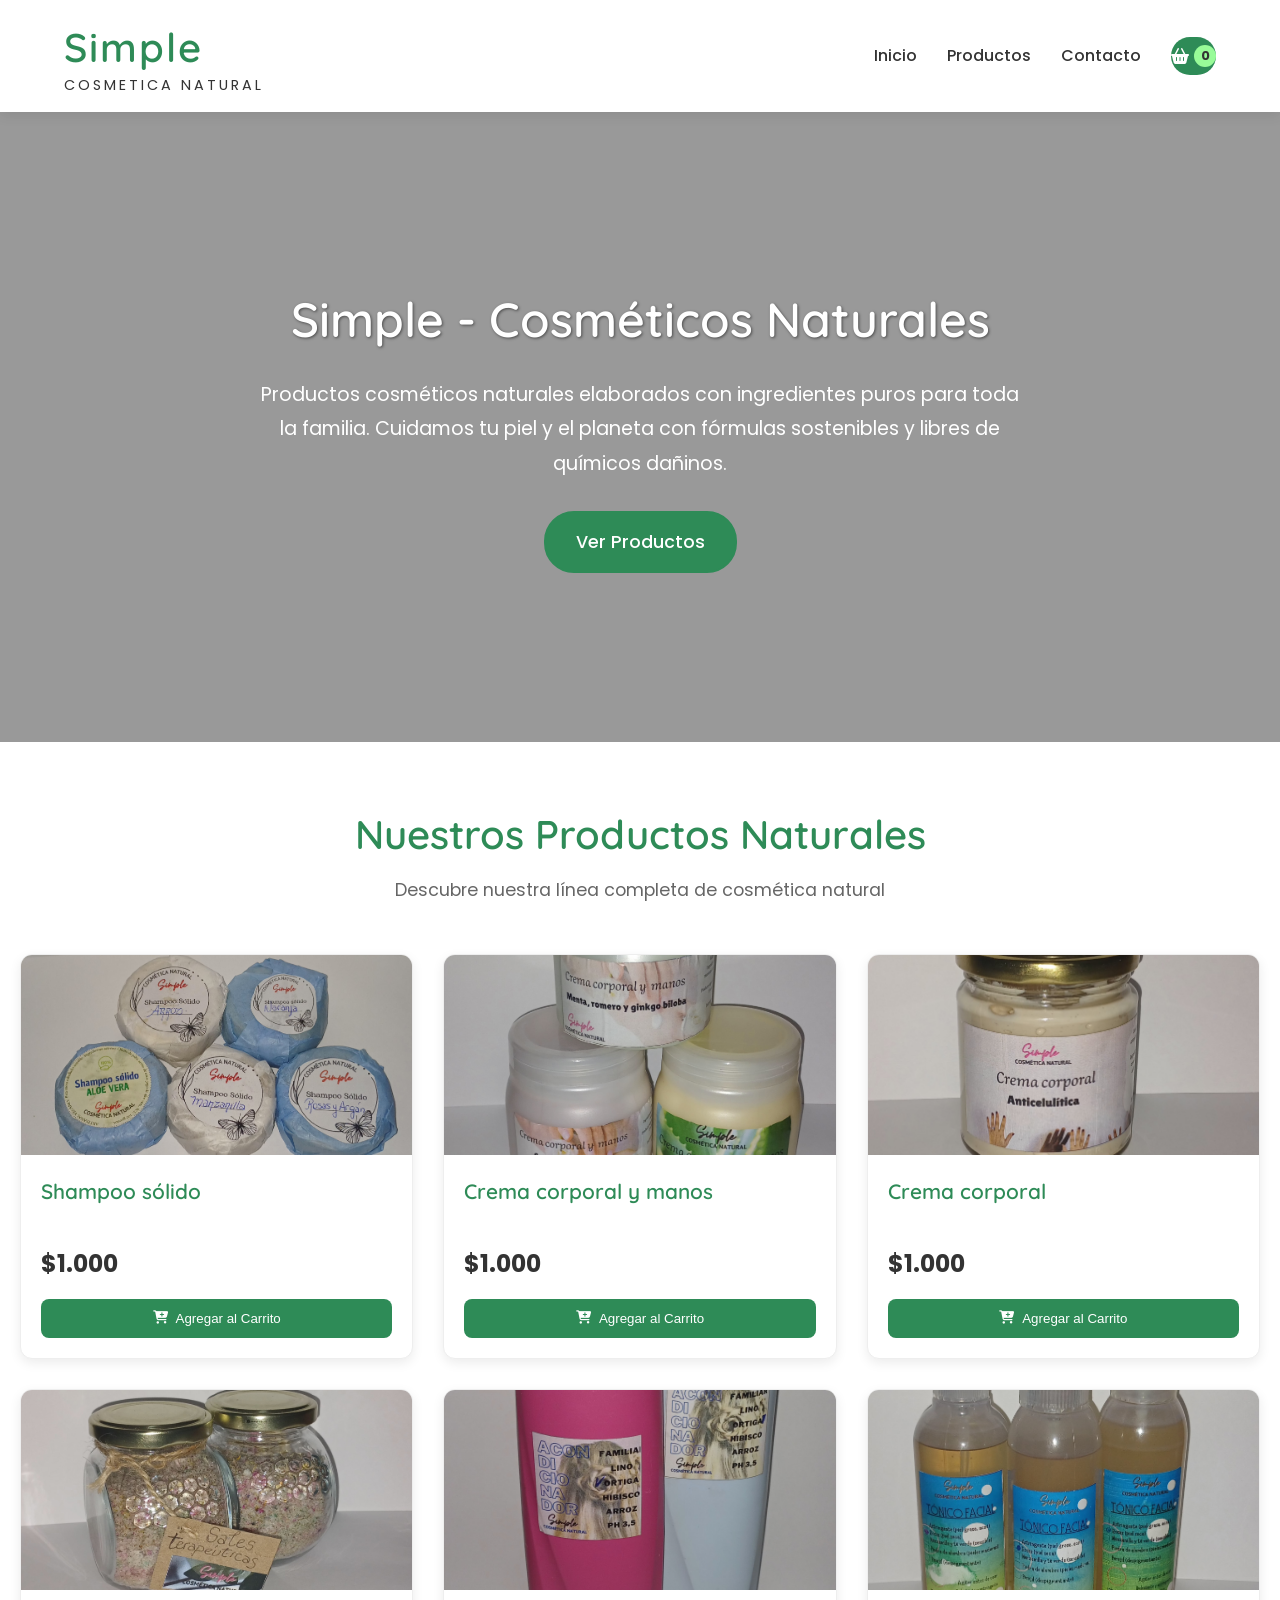
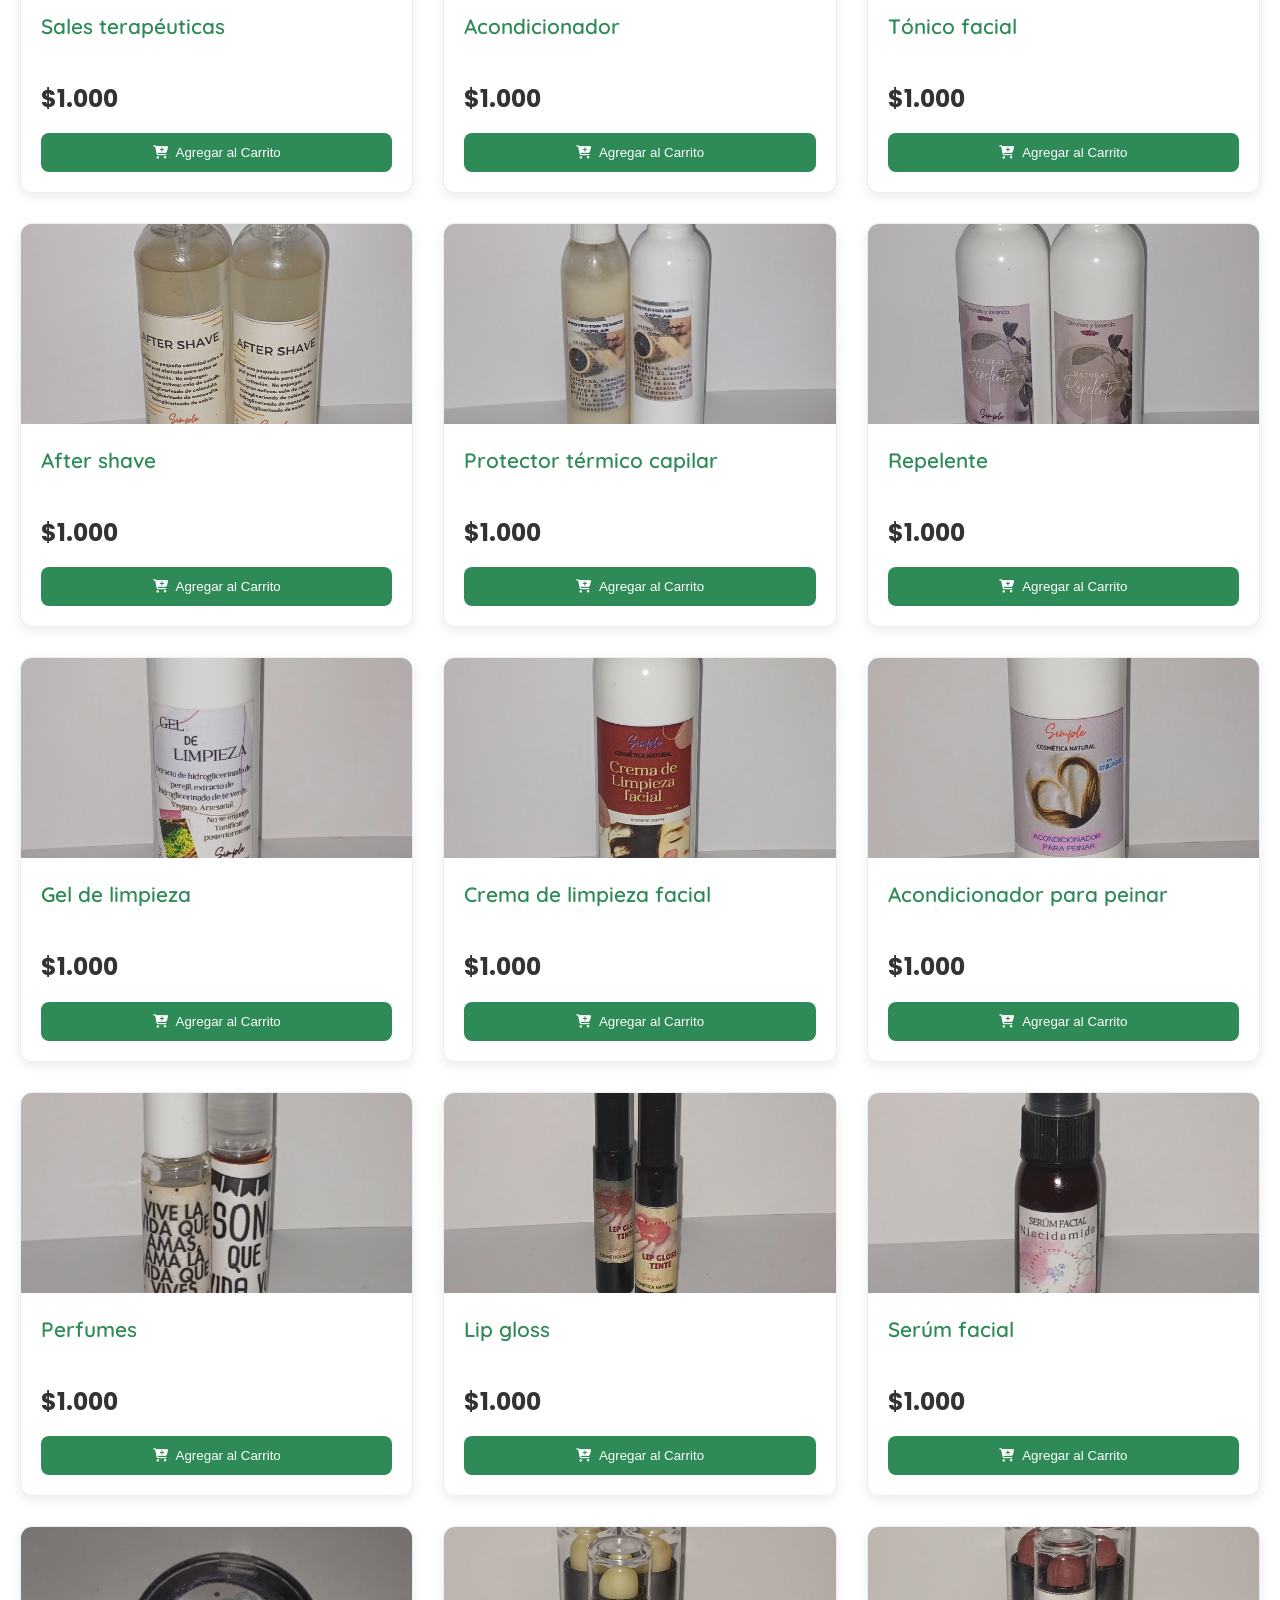
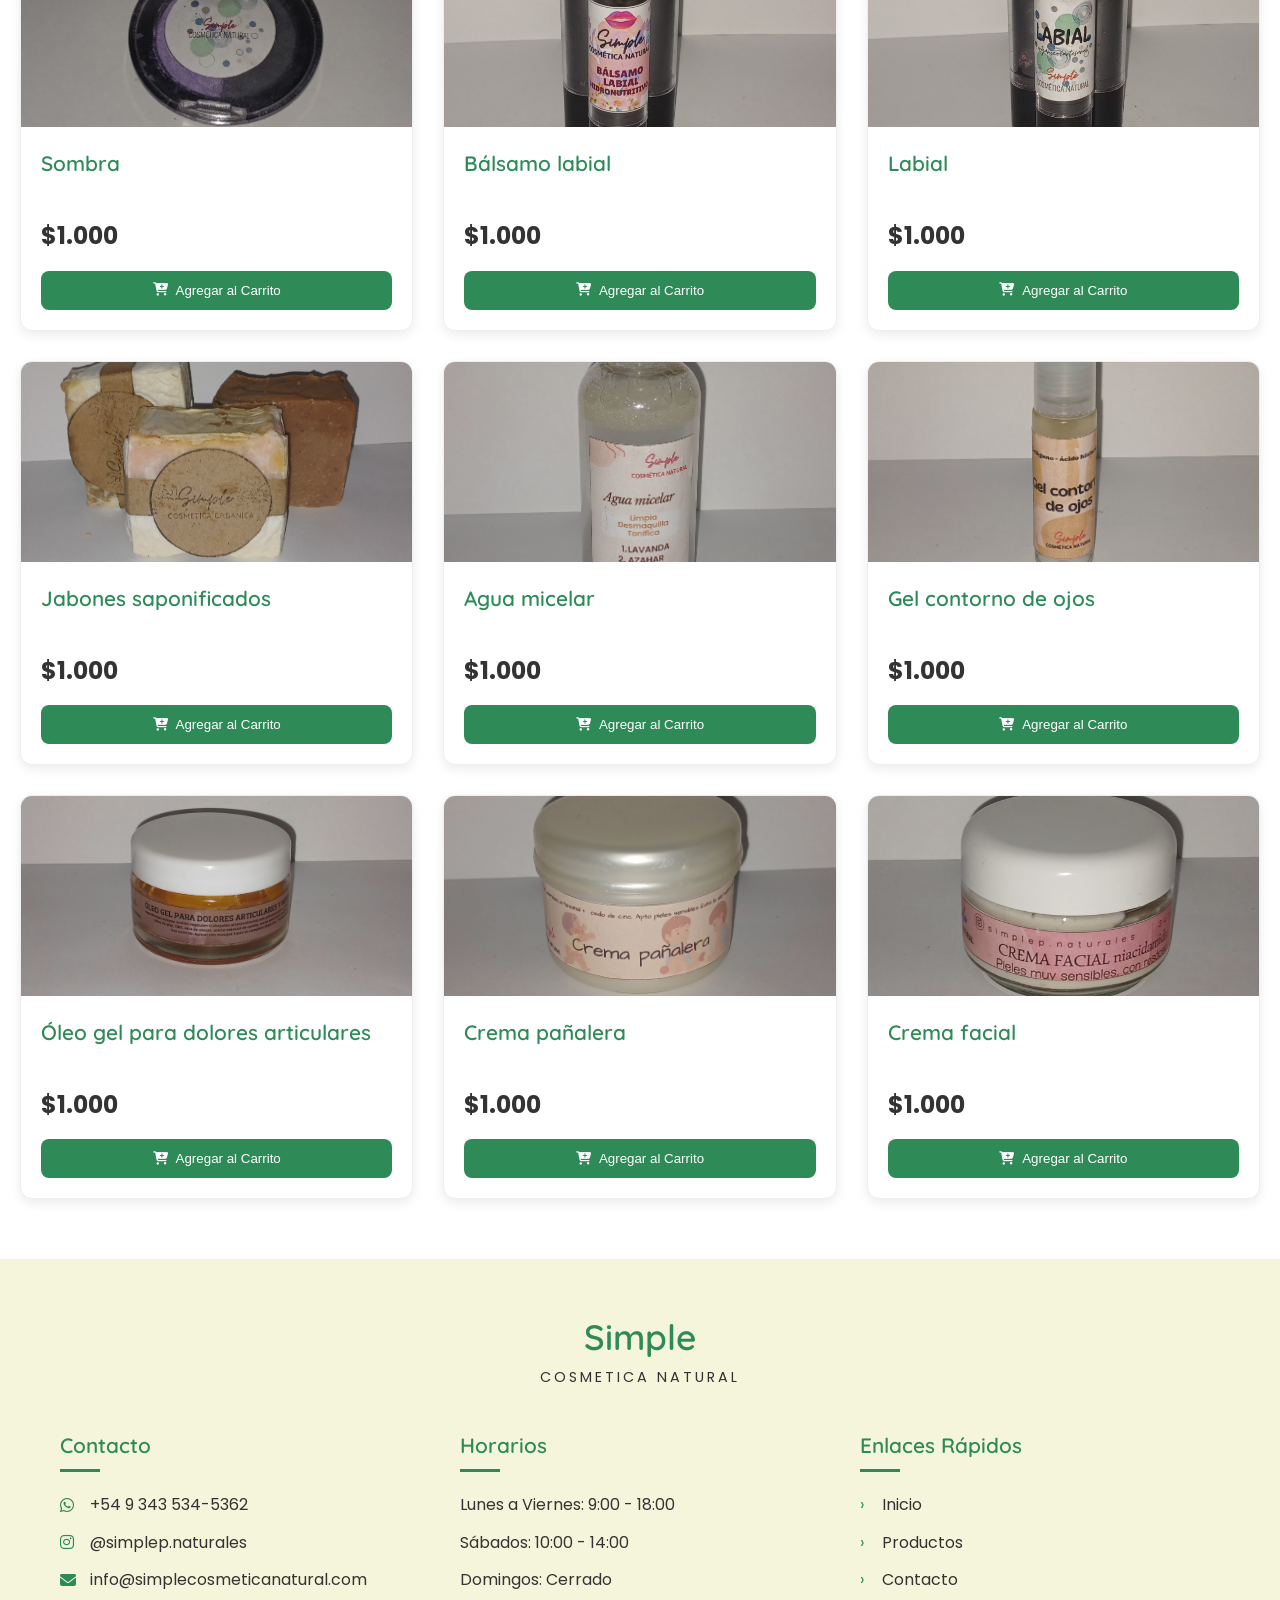
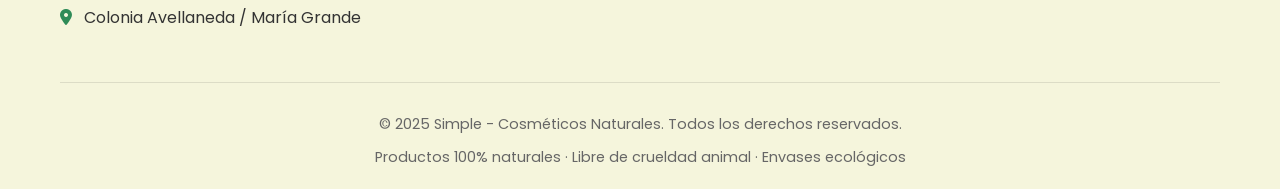
==== index.html @ 9b897afb "Add files via upload" ====
<!DOCTYPE html>
<html lang="es">
<head>
    <meta charset="UTF-8">
    <meta name="viewport" content="width=device-width, initial-scale=1.0">
    <title>Simple - Cosméticos Naturales</title>
    <link rel="stylesheet" href="https://cdnjs.cloudflare.com/ajax/libs/font-awesome/6.4.0/css/all.min.css">
    <link rel="stylesheet" href="css/style.css">
    <link rel="preconnect" href="https://fonts.googleapis.com">
    <link rel="preconnect" href="https://fonts.gstatic.com" crossorigin>
    <link href="https://fonts.googleapis.com/css2?family=Poppins:wght@300;400;500;600;700&family=Quicksand:wght@400;500;600&display=swap" rel="stylesheet">
</head>
<body>
    <!-- Header -->
    <header>
        <div class="header-container">
            <div class="logo-container">
                <div class="logo">
                    <h1>Simple</h1>
                    <p class="slogan">COSMETICA NATURAL</p>
                </div>
            </div>
            
            <nav class="navbar">
                <ul class="nav-links">
                    <li><a href="#inicio">Inicio</a></li>
                    <li><a href="#productos">Productos</a></li>
                    <li><a href="#contacto">Contacto</a></li>
                    <li class="cart-icon">
                        <a href="#" id="cart-toggle">
                            <i class="fas fa-shopping-basket"></i>
                            <span id="cart-count">0</span>
                        </a>
                        <div class="cart-dropdown" id="cart-dropdown">
                            <div class="cart-items" id="cart-items">
                                <p class="empty-cart">Tu carrito está vacío</p>
                            </div>
                            <div class="cart-total">
                                <p>Total: <span id="cart-total">$0</span></p>
                                <button id="checkout-btn" class="btn-checkout">Finalizar Compra</button>
                            </div>
                        </div>
                    </li>
                </ul>
            </nav>
        </div>
    </header>

    <!-- Hero Section -->
    <section class="hero" id="inicio">
        <div class="hero-overlay">
            <div class="hero-content">
                <h2>Simple - Cosméticos Naturales</h2>
                <p>Productos cosméticos naturales elaborados con ingredientes puros para toda la familia. Cuidamos tu piel y el planeta con fórmulas sostenibles y libres de químicos dañinos.</p>
                <a href="#productos" class="btn-hero">Ver Productos</a>
            </div>
        </div>
    </section>

    <!-- Productos Section -->
    <section class="products-section" id="productos">
        <div class="section-header">
            <h2>Nuestros Productos Naturales</h2>
            <p>Descubre nuestra línea completa de cosmética natural</p>
        </div>
        
        <div class="products-container" id="products-container">
            <!-- Los productos se cargarán dinámicamente con JavaScript -->
        </div>
    </section>

    <!-- Footer -->
    <footer id="contacto">
        <div class="footer-container">
            <div class="footer-logo">
                <h3>Simple</h3>
                <p>COSMETICA NATURAL</p>
            </div>
            
            <div class="footer-content">
                <div class="footer-column">
                    <h4>Contacto</h4>
                    <ul class="contact-list">
                        <li>
                            <a href="https://wa.me/5493435345362" target="_blank">
                                <i class="fab fa-whatsapp"></i> +54 9 343 534-5362
                            </a>
                        </li>
                        <li>
                            <a href="https://instagram.com/simplep.naturales" target="_blank">
                                <i class="fab fa-instagram"></i> @simplep.naturales
                            </a>
                        </li>
                        <li>
                            <a href="mailto:info@simplecosmeticanatural.com">
                                <i class="fas fa-envelope"></i> info@simplecosmeticanatural.com
                            </a>
                        </li>
                        <li>
                            <i class="fas fa-map-marker-alt"></i> Colonia Avellaneda / María Grande
                        </li>
                    </ul>
                </div>
                
                <div class="footer-column">
                    <h4>Horarios</h4>
                    <ul class="hours-list">
                        <li>Lunes a Viernes: 9:00 - 18:00</li>
                        <li>Sábados: 10:00 - 14:00</li>
                        <li>Domingos: Cerrado</li>
                    </ul>
                </div>
                
                <div class="footer-column">
                    <h4>Enlaces Rápidos</h4>
                    <ul class="quick-links">
                        <li><a href="#inicio">Inicio</a></li>
                        <li><a href="#productos">Productos</a></li>
                        <li><a href="#contacto">Contacto</a></li>
                    </ul>
                </div>
            </div>
            
            <div class="footer-bottom">
                <p>&copy; 2025 Simple - Cosméticos Naturales. Todos los derechos reservados.</p>
                <p>Productos 100% naturales · Libre de crueldad animal · Envases ecológicos</p>
            </div>
        </div>
    </footer>

    <script src="js/script.js"></script>
</body>
</html>
---- css/style.css ----
/* Variables CSS - Paleta de colores basada en el logo */
:root {
    --primary-color: #2E8B57; /* Verde natural */
    --secondary-color: #F5F5DC; /* Beige suave */
    --accent-color: #98FB98; /* Verde claro */
    --text-color: #333333; /* Gris oscuro */
    --light-color: #FFFFFF; /* Blanco */
    --shadow: 0 4px 12px rgba(0, 0, 0, 0.08);
    --border-radius: 12px;
    --transition: all 0.3s ease;
}

/* Reset y estilos base */
* {
    margin: 0;
    padding: 0;
    box-sizing: border-box;
}

body {
    font-family: 'Poppins', sans-serif;
    color: var(--text-color);
    line-height: 1.6;
    background-color: var(--light-color);
}

h1, h2, h3, h4 {
    font-family: 'Quicksand', sans-serif;
    font-weight: 600;
    color: var(--primary-color);
}

a {
    text-decoration: none;
    color: inherit;
}

ul {
    list-style: none;
}

.container {
    width: 100%;
    max-width: 1200px;
    margin: 0 auto;
    padding: 0 20px;
}

/* Header */
header {
    background-color: var(--light-color);
    box-shadow: var(--shadow);
    position: sticky;
    top: 0;
    z-index: 1000;
    padding: 15px 0;
}

.header-container {
    display: flex;
    justify-content: space-between;
    align-items: center;
    padding: 0 5%;
}

.logo-container {
    display: flex;
    flex-direction: column;
    align-items: center;
}

.logo h1 {
    font-size: 2.5rem;
    color: var(--primary-color);
    letter-spacing: 2px;
}

.logo .slogan {
    font-size: 0.9rem;
    color: var(--text-color);
    text-align: center;
    letter-spacing: 3px;
    margin-top: -5px;
}

/* Navbar */
.nav-links {
    display: flex;
    align-items: center;
    gap: 30px;
}

.nav-links li a {
    font-weight: 500;
    padding: 8px 0;
    position: relative;
    transition: var(--transition);
}

.nav-links li a:hover {
    color: var(--primary-color);
}

.nav-links li a:after {
    content: '';
    position: absolute;
    bottom: 0;
    left: 0;
    width: 0;
    height: 2px;
    background-color: var(--primary-color);
    transition: width 0.3s ease;
}

.nav-links li a:hover:after {
    width: 100%;
}

/* Carrito */
.cart-icon {
    position: relative;
}

.cart-icon a {
    display: flex;
    align-items: center;
    gap: 5px;
    background-color: var(--primary-color);
    color: var(--light-color);
    padding: 8px 15px;
    border-radius: 20px;
    transition: var(--transition);
}

.cart-icon a:hover {
    background-color: #26734a;
    transform: translateY(-2px);
}

#cart-count {
    background-color: var(--accent-color);
    color: var(--text-color);
    width: 22px;
    height: 22px;
    border-radius: 50%;
    display: flex;
    align-items: center;
    justify-content: center;
    font-size: 0.8rem;
    font-weight: bold;
}

.cart-dropdown {
    position: absolute;
    top: 100%;
    right: 0;
    width: 320px;
    background-color: var(--light-color);
    box-shadow: 0 10px 25px rgba(0, 0, 0, 0.15);
    border-radius: var(--border-radius);
    padding: 20px;
    margin-top: 10px;
    display: none;
    z-index: 1000;
    border: 1px solid #eee;
}

/* Mostrar carrito cuando tiene clase 'active' */
.cart-dropdown.active {
    display: block;
}

.cart-items {
    max-height: 300px;
    overflow-y: auto;
    margin-bottom: 15px;
    padding-right: 10px;
}

.empty-cart {
    text-align: center;
    color: #777;
    font-style: italic;
    padding: 20px 0;
}

.cart-item {
    display: flex;
    justify-content: space-between;
    align-items: center;
    padding: 10px 0;
    border-bottom: 1px solid #eee;
}

.cart-item:last-child {
    border-bottom: none;
}

.cart-item-name {
    font-weight: 500;
    margin-bottom: 5px;
}

.cart-item-quantity {
    font-size: 0.9rem;
    color: #666;
}

.cart-item-total {
    font-weight: 600;
    color: var(--primary-color);
    margin-bottom: 5px;
}

.cart-item-remove {
    background: none;
    border: none;
    color: #ff6b6b;
    cursor: pointer;
    font-size: 0.9rem;
    padding: 2px 5px;
    border-radius: 3px;
    transition: var(--transition);
}

.cart-item-remove:hover {
    background-color: #ffeaea;
}

.cart-total {
    display: flex;
    justify-content: space-between;
    align-items: center;
    padding-top: 15px;
    border-top: 2px solid var(--primary-color);
    font-weight: bold;
}

.btn-checkout {
    background-color: var(--primary-color);
    color: var(--light-color);
    border: none;
    padding: 10px 15px;
    border-radius: 6px;
    cursor: pointer;
    font-weight: 500;
    transition: var(--transition);
    font-size: 0.9rem;
}

.btn-checkout:hover {
    background-color: #26734a;
}

/* Hero Section */
.hero {
    height: 70vh;
    background-image: url('../img/hero-bg.jpg');
    background-size: cover;
    background-position: center;
    position: relative;
    margin-bottom: 60px;
}

.hero-overlay {
    position: absolute;
    top: 0;
    left: 0;
    width: 100%;
    height: 100%;
    background: rgba(0, 0, 0, 0.4);
    display: flex;
    align-items: center;
    justify-content: center;
}

.hero-content {
    text-align: center;
    color: var(--light-color);
    max-width: 800px;
    padding: 0 20px;
}

.hero-content h2 {
    font-size: 3rem;
    color: var(--light-color);
    margin-bottom: 20px;
    text-shadow: 1px 1px 3px rgba(0, 0, 0, 0.5);
}

.hero-content p {
    font-size: 1.2rem;
    margin-bottom: 30px;
    line-height: 1.8;
}

.btn-hero {
    display: inline-block;
    background-color: var(--primary-color);
    color: var(--light-color);
    padding: 15px 30px;
    border-radius: 30px;
    font-weight: 500;
    font-size: 1.1rem;
    transition: var(--transition);
    border: 2px solid var(--primary-color);
}

.btn-hero:hover {
    background-color: transparent;
    color: var(--light-color);
    border-color: var(--light-color);
}

/* Products Section */
.section-header {
    text-align: center;
    margin-bottom: 50px;
    padding: 0 20px;
}

.section-header h2 {
    font-size: 2.5rem;
    margin-bottom: 10px;
}

.section-header p {
    color: #666;
    font-size: 1.1rem;
}

.products-container {
    display: grid;
    grid-template-columns: repeat(1, 1fr);
    gap: 30px;
    padding: 0 20px;
    margin-bottom: 60px;
}

@media (min-width: 768px) {
    .products-container {
        grid-template-columns: repeat(2, 1fr);
    }
}

@media (min-width: 1024px) {
    .products-container {
        grid-template-columns: repeat(3, 1fr);
    }
}

/* Product Card */
.product-card {
    background-color: var(--light-color);
    border-radius: var(--border-radius);
    overflow: hidden;
    box-shadow: var(--shadow);
    transition: var(--transition);
    border: 1px solid #eee;
    height: 100%;
    display: flex;
    flex-direction: column;
}

.product-card:hover {
    transform: translateY(-10px);
    box-shadow: 0 15px 30px rgba(0, 0, 0, 0.1);
}

.product-img {
    height: 200px;
    width: 100%;
    background-color: var(--secondary-color);
    display: flex;
    align-items: center;
    justify-content: center;
    overflow: hidden;
}

.product-img img {
    width: 100%;
    height: 100%;
    object-fit: cover;
    transition: transform 0.5s ease;
}

.product-card:hover .product-img img {
    transform: scale(1.05);
}

.product-content {
    padding: 20px;
    flex-grow: 1;
    display: flex;
    flex-direction: column;
}

.product-title {
    font-size: 1.3rem;
    margin-bottom: 10px;
    color: var(--primary-color);
    min-height: 60px;
    flex-grow: 1;
}

.product-price {
    font-size: 1.5rem;
    font-weight: 700;
    color: var(--text-color);
    margin-bottom: 15px;
}

.btn-add-cart {
    width: 100%;
    background-color: var(--primary-color);
    color: var(--light-color);
    border: none;
    padding: 12px;
    border-radius: 8px;
    font-weight: 500;
    cursor: pointer;
    transition: var(--transition);
    display: flex;
    align-items: center;
    justify-content: center;
    gap: 8px;
    margin-top: auto;
}

.btn-add-cart:hover {
    background-color: #26734a;
}

/* Footer */
footer {
    background-color: var(--secondary-color);
    padding: 50px 0 20px;
    margin-top: 50px;
}

.footer-container {
    max-width: 1200px;
    margin: 0 auto;
    padding: 0 20px;
}

.footer-logo {
    text-align: center;
    margin-bottom: 40px;
}

.footer-logo h3 {
    font-size: 2.2rem;
    color: var(--primary-color);
}

.footer-logo p {
    color: var(--text-color);
    letter-spacing: 3px;
    font-size: 0.9rem;
}

.footer-content {
    display: grid;
    grid-template-columns: repeat(1, 1fr);
    gap: 40px;
    margin-bottom: 40px;
}

@media (min-width: 768px) {
    .footer-content {
        grid-template-columns: repeat(3, 1fr);
    }
}

.footer-column h4 {
    font-size: 1.3rem;
    margin-bottom: 20px;
    position: relative;
    padding-bottom: 10px;
}

.footer-column h4:after {
    content: '';
    position: absolute;
    bottom: 0;
    left: 0;
    width: 40px;
    height: 3px;
    background-color: var(--primary-color);
}

.contact-list li, .hours-list li, .quick-links li {
    margin-bottom: 12px;
}

.contact-list a, .quick-links a {
    transition: var(--transition);
    display: flex;
    align-items: center;
    gap: 10px;
}

.contact-list a:hover, .quick-links a:hover {
    color: var(--primary-color);
}

.contact-list i, .hours-list i {
    color: var(--primary-color);
    width: 20px;
}

.quick-links li a:before {
    content: '›';
    margin-right: 8px;
    color: var(--primary-color);
}

.footer-bottom {
    text-align: center;
    padding-top: 30px;
    border-top: 1px solid rgba(0, 0, 0, 0.1);
    color: #666;
    font-size: 0.9rem;
}

.footer-bottom p:first-child {
    margin-bottom: 10px;
}

/* Responsive */
@media (max-width: 768px) {
    .header-container {
        flex-direction: column;
        gap: 15px;
    }
    
    .logo h1 {
        font-size: 2rem;
    }
    
    .nav-links {
        gap: 15px;
        flex-wrap: wrap;
        justify-content: center;
    }
    
    .hero-content h2 {
        font-size: 2.2rem;
    }
    
    .hero-content p {
        font-size: 1rem;
    }
    
    .section-header h2 {
        font-size: 2rem;
    }
    
    .cart-dropdown {
        width: 300px;
        right: -100px;
    }
    
    .cart-icon:hover .cart-dropdown {
        display: none;
    }
}

@media (max-width: 480px) {
    .logo h1 {
        font-size: 1.8rem;
    }
    
    .nav-links {
        flex-wrap: wrap;
        justify-content: center;
    }
    
    .hero {
        height: 60vh;
    }
    
    .hero-content h2 {
        font-size: 1.8rem;
    }
    
    .products-container {
        padding: 0 10px;
        gap: 20px;
    }
    
    .product-img {
        height: 160px;
    }
    
    .cart-dropdown {
        width: 280px;
        right: -140px;
    }
}

/* Notificación de producto agregado */
.notification {
    position: fixed;
    top: 100px;
    right: 20px;
    background-color: var(--primary-color);
    color: white;
    padding: 15px 20px;
    border-radius: 8px;
    box-shadow: 0 5px 15px rgba(0,0,0,0.2);
    z-index: 9999;
    display: flex;
    align-items: center;
    gap: 10px;
    transform: translateX(150%);
    transition: transform 0.3s ease;
}

.notification.show {
    transform: translateX(0);
}

.notification i {
    font-size: 1.2rem;
}
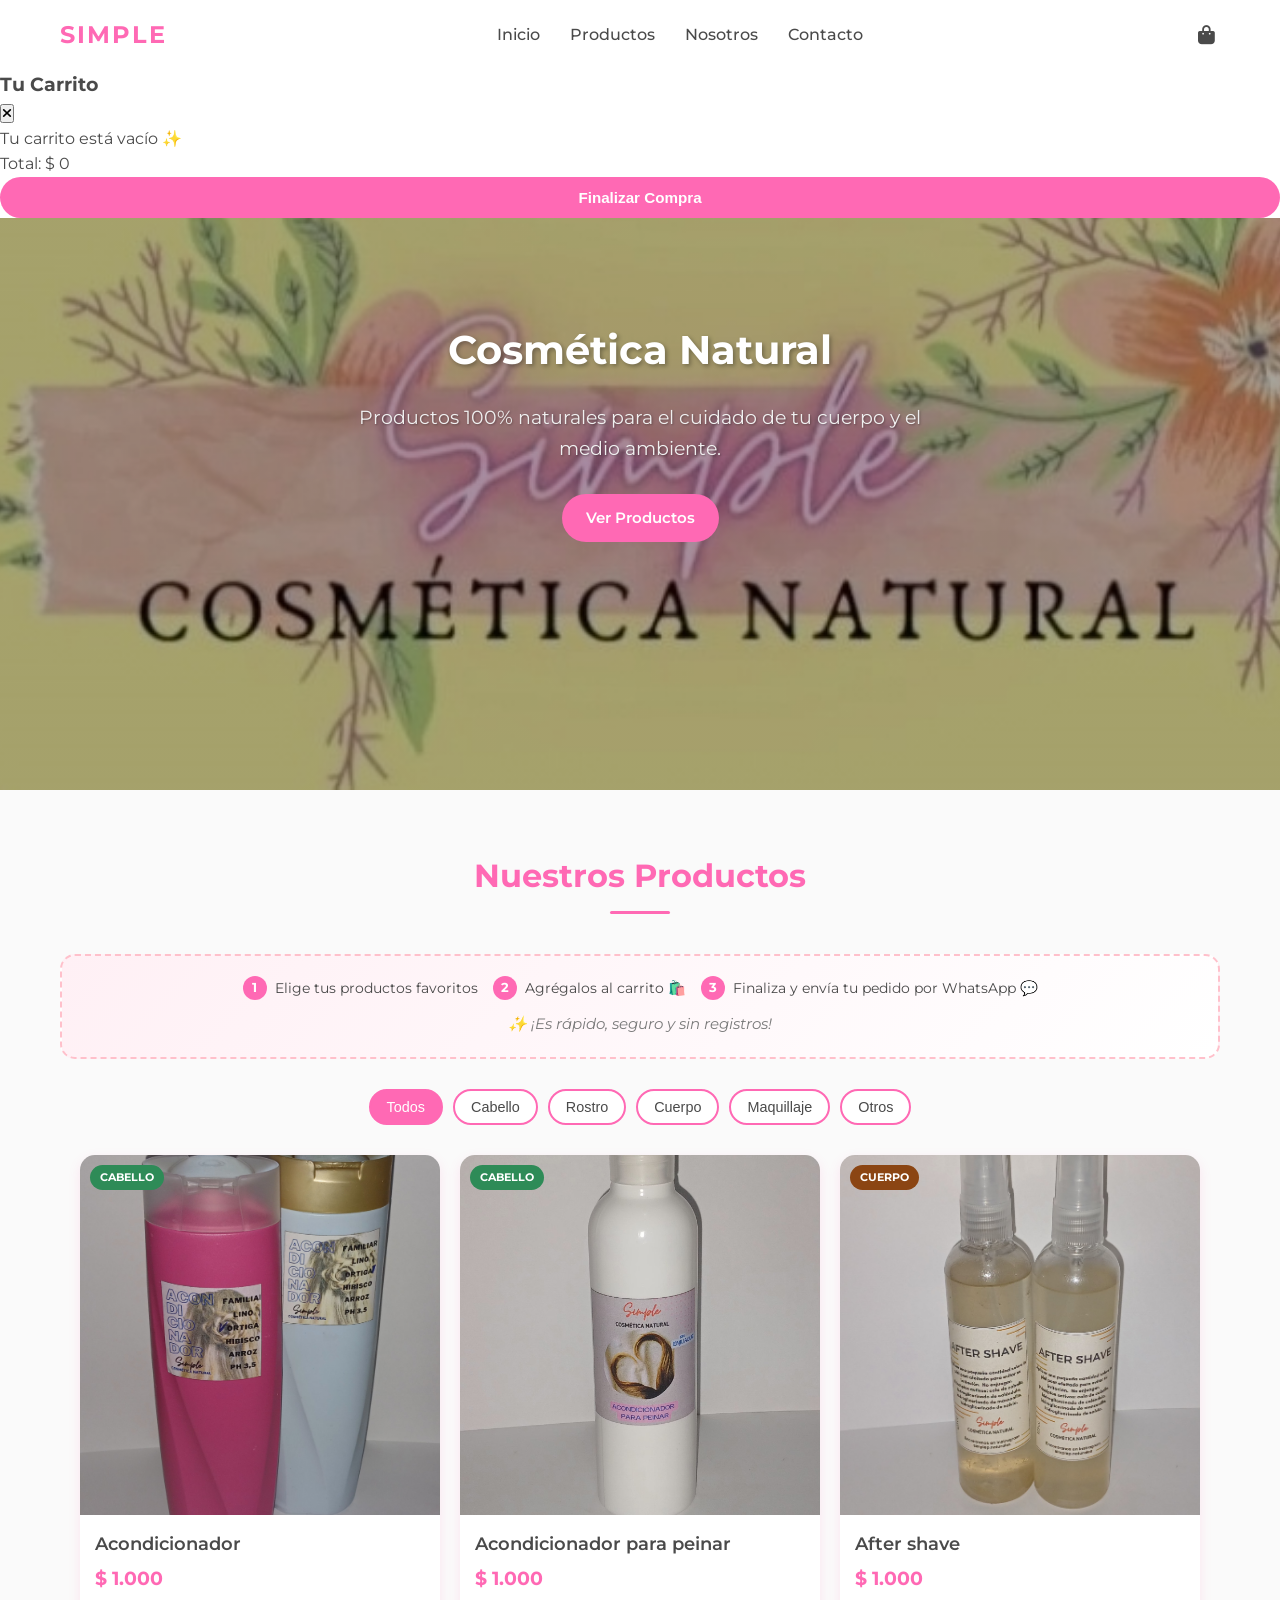
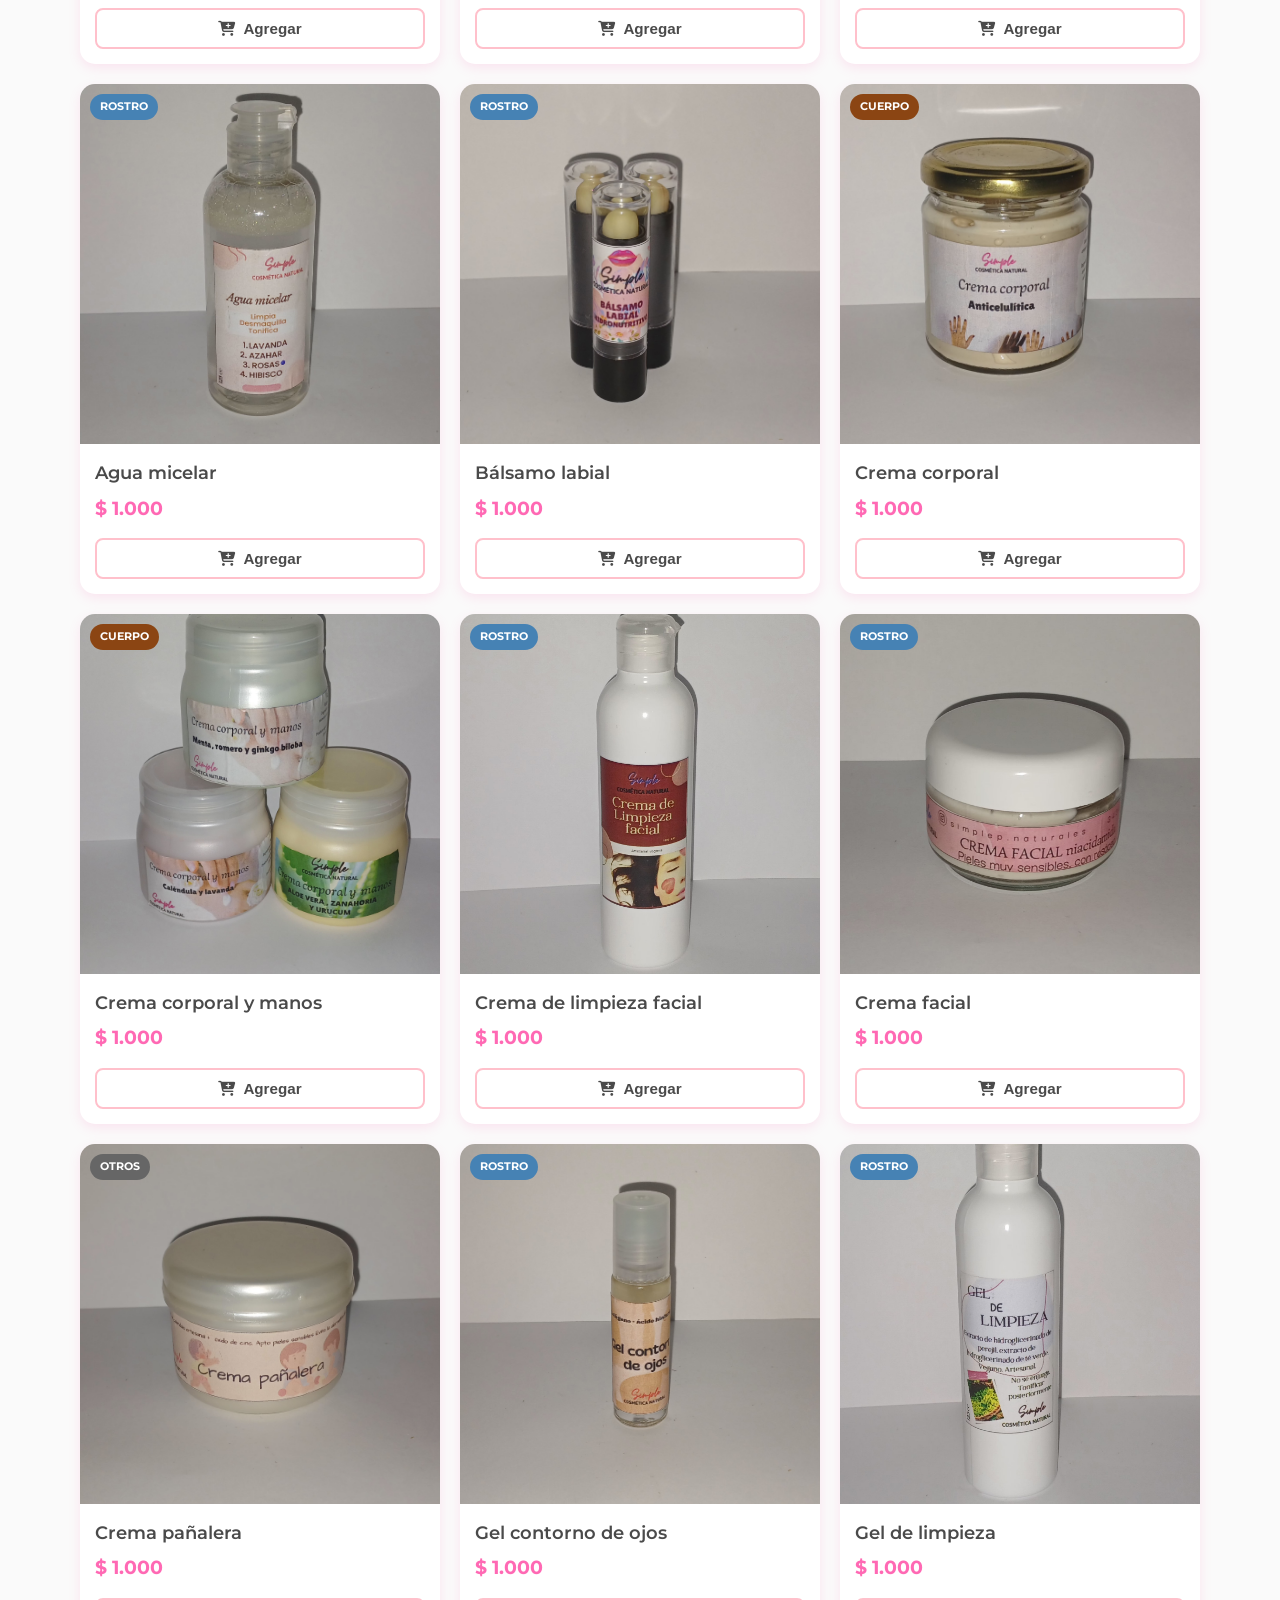
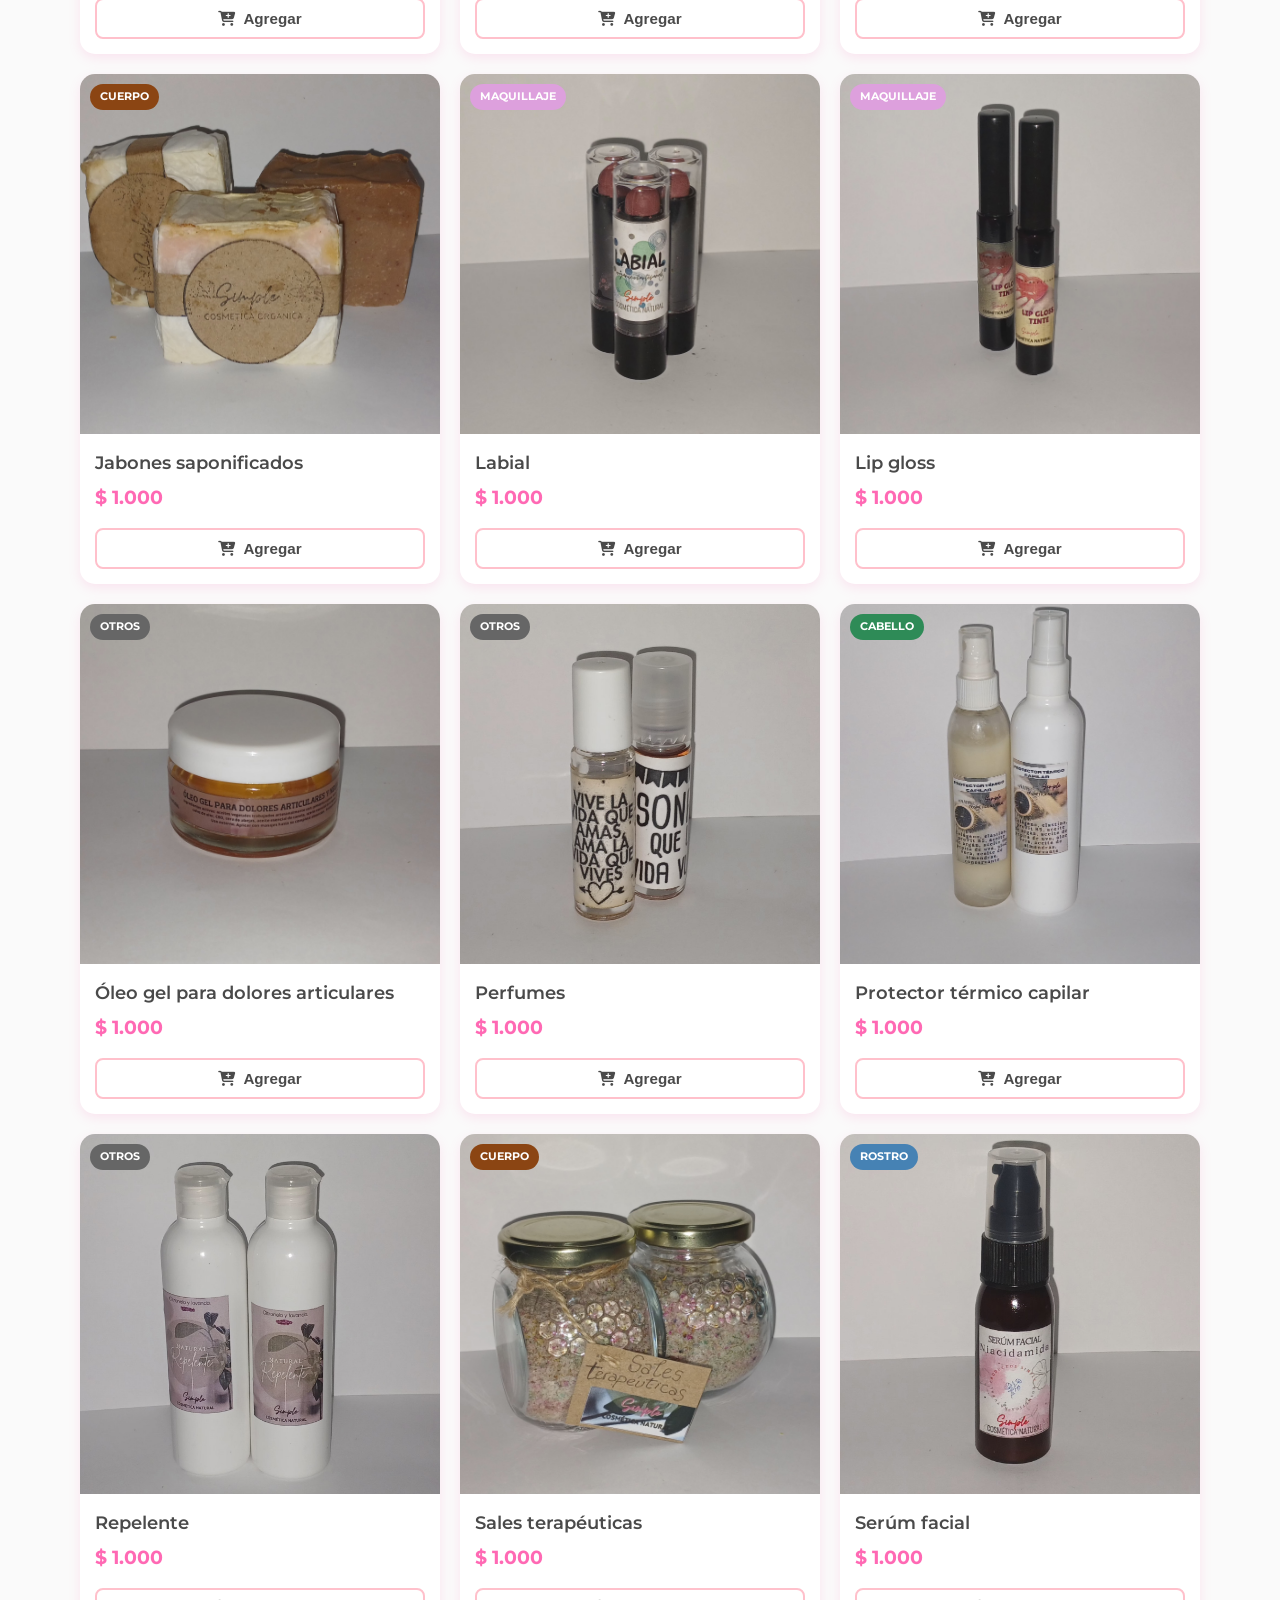
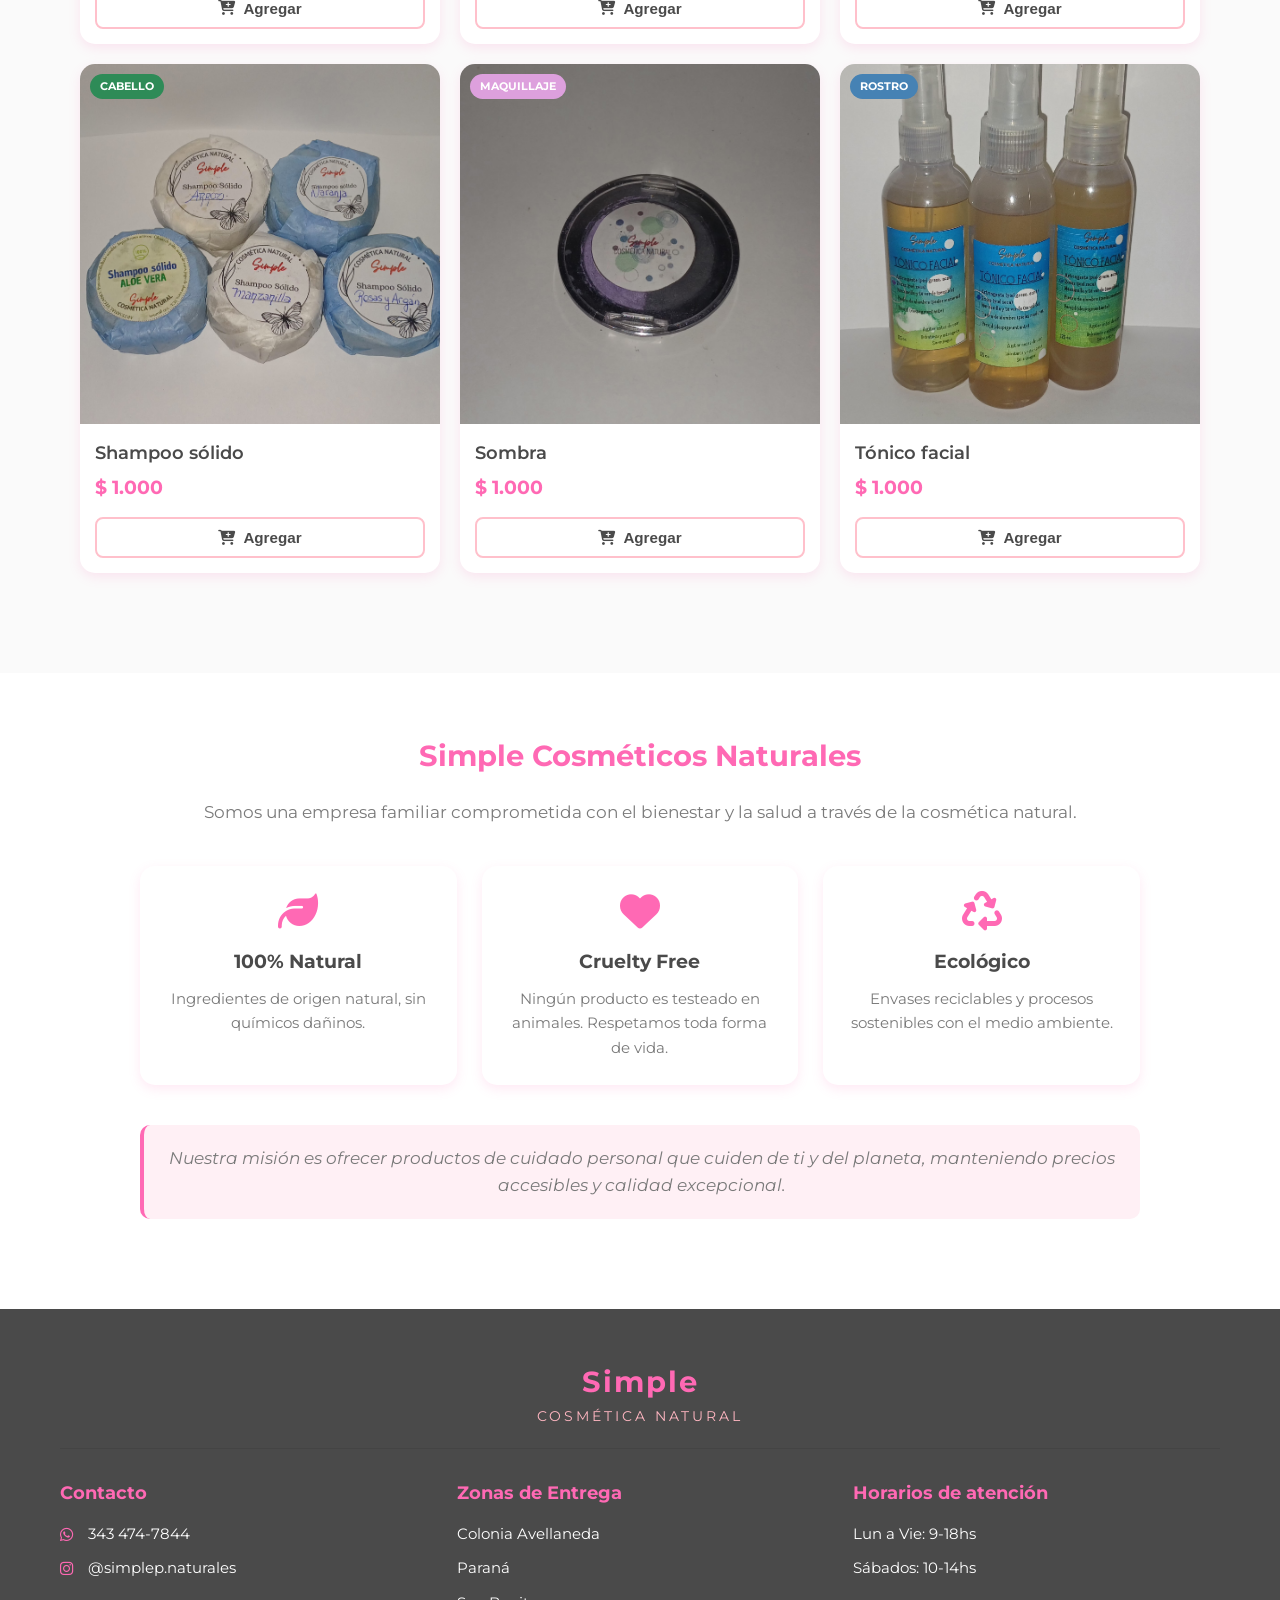
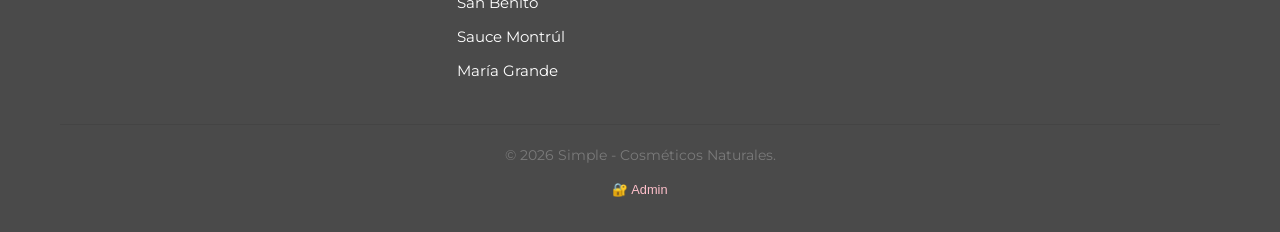
==== commit 0f3e58db: "Add files via upload" ====
--- a/index.html
+++ b/index.html
@@ -4,77 +4,179 @@
     <meta charset="UTF-8">
     <meta name="viewport" content="width=device-width, initial-scale=1.0">
     <title>Simple - Cosméticos Naturales</title>
+    <meta name="description" content="Productos cosméticos naturales en Entre Ríos. Envíos a Colonia Avellaneda, Paraná y zonas aledañas.">
+    
+    <!-- Font Awesome y Google Fonts -->
     <link rel="stylesheet" href="https://cdnjs.cloudflare.com/ajax/libs/font-awesome/6.4.0/css/all.min.css">
+    <link href="https://fonts.googleapis.com/css2?family=Montserrat:wght@300;400;500;600&display=swap" rel="stylesheet">
+    
+    <!-- CSS Principal -->
     <link rel="stylesheet" href="css/style.css">
-    <link rel="preconnect" href="https://fonts.googleapis.com">
-    <link rel="preconnect" href="https://fonts.gstatic.com" crossorigin>
-    <link href="https://fonts.googleapis.com/css2?family=Poppins:wght@300;400;500;600;700&family=Quicksand:wght@400;500;600&display=swap" rel="stylesheet">
 </head>
 <body>
-    <!-- Header -->
-    <header>
-        <div class="header-container">
-            <div class="logo-container">
-                <div class="logo">
-                    <h1>Simple</h1>
-                    <p class="slogan">COSMETICA NATURAL</p>
-                </div>
-            </div>
+
+    <!-- ========== HEADER ========== -->
+    <header class="header">
+        <div class="container header-container">
+            <a href="#" class="logo">SIMPLE</a>
             
             <nav class="navbar">
                 <ul class="nav-links">
-                    <li><a href="#inicio">Inicio</a></li>
-                    <li><a href="#productos">Productos</a></li>
-                    <li><a href="#contacto">Contacto</a></li>
-                    <li class="cart-icon">
-                        <a href="#" id="cart-toggle">
-                            <i class="fas fa-shopping-basket"></i>
-                            <span id="cart-count">0</span>
-                        </a>
-                        <div class="cart-dropdown" id="cart-dropdown">
-                            <div class="cart-items" id="cart-items">
-                                <p class="empty-cart">Tu carrito está vacío</p>
-                            </div>
-                            <div class="cart-total">
-                                <p>Total: <span id="cart-total">$0</span></p>
-                                <button id="checkout-btn" class="btn-checkout">Finalizar Compra</button>
-                            </div>
-                        </div>
-                    </li>
+                    <li><a href="#inicio" class="nav-link">Inicio</a></li>
+                    <li><a href="#productos" class="nav-link">Productos</a></li>
+                    <li><a href="#nosotros" class="nav-link">Nosotros</a></li>
+                    <li><a href="#contacto" class="nav-link">Contacto</a></li>
                 </ul>
             </nav>
+
+            <div class="header-icons">
+                <div class="cart-icon-container" id="cart-btn">
+                    <i class="fas fa-shopping-bag"></i>
+                    <span class="cart-count" id="cart-count">0</span>
+                </div>
+                <div class="menu-btn" id="menu-btn">
+                    <i class="fas fa-bars"></i>
+                </div>
+            </div>
+        </div>
+
+        <!-- Dropdown del Carrito -->
+        <div class="cart-dropdown" id="cart-dropdown">
+            <div class="cart-header">
+                <h3>Tu Carrito</h3>
+                <button id="close-cart" class="close-cart-btn"><i class="fas fa-times"></i></button>
+            </div>
+            <div class="cart-items" id="cart-items">
+                <p class="empty-cart-msg">Tu carrito está vacío</p>
+            </div>
+            <div class="cart-footer">
+                <div class="cart-total">
+                    <span>Total:</span>
+                    <span id="cart-total-price">$0</span>
+                </div>
+                <button id="checkout-btn" class="btn-primary full-width">Finalizar Compra</button>
+            </div>
         </div>
     </header>
 
-    <!-- Hero Section -->
-    <section class="hero" id="inicio">
-        <div class="hero-overlay">
-            <div class="hero-content">
-                <h2>Simple - Cosméticos Naturales</h2>
-                <p>Productos cosméticos naturales elaborados con ingredientes puros para toda la familia. Cuidamos tu piel y el planeta con fórmulas sostenibles y libres de químicos dañinos.</p>
-                <a href="#productos" class="btn-hero">Ver Productos</a>
-            </div>
+    <!-- ========== HERO ========== -->
+    <section id="inicio" class="hero">
+        <div class="hero-content">
+            <h1>Cosmética Natural</h1>
+            <p>Productos 100% naturales para el cuidado de tu cuerpo y el medio ambiente.</p>
+            <a href="#productos" class="btn-primary">Ver Productos</a>
         </div>
     </section>
 
-    <!-- Productos Section -->
-    <section class="products-section" id="productos">
-        <div class="section-header">
-            <h2>Nuestros Productos Naturales</h2>
-            <p>Descubre nuestra línea completa de cosmética natural</p>
-        </div>
-        
-        <div class="products-container" id="products-container">
-            <!-- Los productos se cargarán dinámicamente con JavaScript -->
+    <!-- ========== PRODUCTOS ========== -->
+    <section id="productos" class="products-section">
+        <div class="container">
+            <h2 class="section-title">Nuestros Productos</h2>
+            
+            <!-- Guía de compra -->
+            <div class="shopping-guide">
+                <div class="guide-steps">
+                    <div class="step">
+                        <span class="step-number">1</span>
+                        <p>Elige tus productos favoritos</p>
+                    </div>
+                    <div class="step">
+                        <span class="step-number">2</span>
+                        <p>Agrégalos al carrito 🛍️</p>
+                    </div>
+                    <div class="step">
+                        <span class="step-number">3</span>
+                        <p>Finaliza y envía tu pedido por WhatsApp 💬</p>
+                    </div>
+                </div>
+                <p class="guide-note">✨ ¡Es rápido, seguro y sin registros!</p>
+            </div>
+
+            <!-- Filtros por categoría -->
+            <div class="categories-filter">
+                <button class="filter-btn active" data-category="todos">Todos</button>
+                <button class="filter-btn" data-category="cabello">Cabello</button>
+                <button class="filter-btn" data-category="rostro">Rostro</button>
+                <button class="filter-btn" data-category="cuerpo">Cuerpo</button>
+                <button class="filter-btn" data-category="maquillaje">Maquillaje</button>
+                <button class="filter-btn" data-category="otros">Otros</button>
+            </div>
+
+            <!-- Contenedor de productos (se llena con JS) -->
+            <div class="products-container" id="products-container"></div>
         </div>
     </section>
 
-    <!-- Footer -->
+    <!-- ========== NOSOTROS ========== -->
+    <section id="nosotros" class="about-section">
+        <div class="about-container">
+            <div class="about-content">
+                <h2>Simple Cosméticos Naturales</h2>
+                <p>Somos una empresa familiar comprometida con el bienestar y la salud a través de la cosmética natural.</p>
+                
+                <div class="about-features">
+                    <div class="feature">
+                        <i class="fas fa-leaf"></i>
+                        <h3>100% Natural</h3>
+                        <p>Ingredientes de origen natural, sin químicos dañinos.</p>
+                    </div>
+                    <div class="feature">
+                        <i class="fas fa-heart"></i>
+                        <h3>Cruelty Free</h3>
+                        <p>Ningún producto es testeado en animales. Respetamos toda forma de vida.</p>
+                    </div>
+                    <div class="feature">
+                        <i class="fas fa-recycle"></i>
+                        <h3>Ecológico</h3>
+                        <p>Envases reciclables y procesos sostenibles con el medio ambiente.</p>
+                    </div>
+                </div>
+                
+                <p class="about-mission">Nuestra misión es ofrecer productos de cuidado personal que cuiden de ti y del planeta, manteniendo precios accesibles y calidad excepcional.</p>
+            </div>
+        </div>
+    </section>
+
+    <!-- ========== MODAL CHECKOUT ========== -->
+    <div id="checkout-modal" class="modal">
+        <div class="modal-content">
+            <span class="close-modal">&times;</span>
+            <h2>Finalizar Pedido</h2>
+            <p>Completa tus datos para enviar el pedido por WhatsApp.</p>
+            
+            <form id="checkout-form">
+                <div class="form-group">
+                    <label for="customer-name">Nombre completo *</label>
+                    <input type="text" id="customer-name" required placeholder="Ej: Eliana Varisco">
+                </div>
+                <div class="form-group">
+                    <label for="customer-address">Dirección de entrega *</label>
+                    <input type="text" id="customer-address" required placeholder="Ej: Calle 123, Colonia Avellaneda">
+                </div>
+                <div class="form-group">
+                    <label for="customer-comments">Comentarios (Opcional)</label>
+                    <textarea id="customer-comments" placeholder="Ej: El timbre no funciona, dejar en portería..."></textarea>
+                </div>
+                
+                <div class="form-actions">
+                    <button type="button" class="btn-secondary close-modal-btn">Cancelar</button>
+                    <button type="submit" class="btn-whatsapp">
+                        <i class="fab fa-whatsapp"></i> Enviar Pedido
+                    </button>
+                </div>
+            </form>
+        </div>
+    </div>
+
+    <!-- ========== NOTIFICACIÓN TOAST ========== -->
+    <div id="notification" class="notification">Producto agregado</div>
+
+    <!-- ========== FOOTER ========== -->
     <footer id="contacto">
         <div class="footer-container">
             <div class="footer-logo">
                 <h3>Simple</h3>
-                <p>COSMETICA NATURAL</p>
+                <p>COSMÉTICA NATURAL</p>
             </div>
             
             <div class="footer-content">
@@ -82,8 +184,8 @@
                     <h4>Contacto</h4>
                     <ul class="contact-list">
                         <li>
-                            <a href="https://wa.me/5493435345362" target="_blank">
-                                <i class="fab fa-whatsapp"></i> +54 9 343 534-5362
+                            <a href="https://wa.me/5493434747844" target="_blank">
+                                <i class="fab fa-whatsapp"></i> 343 474-7844
                             </a>
                         </li>
                         <li>
@@ -91,43 +193,72 @@
                                 <i class="fab fa-instagram"></i> @simplep.naturales
                             </a>
                         </li>
-                        <li>
-                            <a href="mailto:info@simplecosmeticanatural.com">
-                                <i class="fas fa-envelope"></i> info@simplecosmeticanatural.com
-                            </a>
-                        </li>
-                        <li>
-                            <i class="fas fa-map-marker-alt"></i> Colonia Avellaneda / María Grande
-                        </li>
                     </ul>
                 </div>
                 
                 <div class="footer-column">
-                    <h4>Horarios</h4>
+                    <h4>Zonas de Entrega</h4>
                     <ul class="hours-list">
-                        <li>Lunes a Viernes: 9:00 - 18:00</li>
-                        <li>Sábados: 10:00 - 14:00</li>
-                        <li>Domingos: Cerrado</li>
+                        <li>Colonia Avellaneda</li>
+                        <li>Paraná</li>
+                        <li>San Benito</li>
+                        <li>Sauce Montrúl</li>
+                        <li>María Grande</li>
                     </ul>
                 </div>
                 
                 <div class="footer-column">
-                    <h4>Enlaces Rápidos</h4>
+                    <h4>Horarios de atención</h4>
                     <ul class="quick-links">
-                        <li><a href="#inicio">Inicio</a></li>
-                        <li><a href="#productos">Productos</a></li>
-                        <li><a href="#contacto">Contacto</a></li>
+                        <li>Lun a Vie: 9-18hs</li>
+                        <li>Sábados: 10-14hs</li>
                     </ul>
                 </div>
             </div>
             
             <div class="footer-bottom">
-                <p>&copy; 2025 Simple - Cosméticos Naturales. Todos los derechos reservados.</p>
-                <p>Productos 100% naturales · Libre de crueldad animal · Envases ecológicos</p>
+                <p>&copy; 2026 Simple - Cosméticos Naturales.</p>
+            </div>
+            
+            <!-- Botón acceso Admin (en el footer) -->
+            <div style="text-align: center; padding: 10px;">
+                <button id="admin-access-btn" style="background:none; border:none; color:var(--rosa-borde); cursor:pointer; font-size:0.8rem;">
+                    🔐 Admin
+                </button>
             </div>
         </div>
     </footer>
 
+    <!-- ========== MODAL LOGIN ADMIN ========== -->
+    <div id="admin-login-modal" class="modal">
+        <div class="modal-content" style="max-width: 400px;">
+            <span class="close-modal" id="close-admin-login">&times;</span>
+            <h2 style="color: var(--rosa-principal); text-align: center;">👤 Acceso Admin</h2>
+            <form id="admin-login-form" style="margin-top: 20px;">
+                <div class="form-group">
+                    <label>Contraseña</label>
+                    <input type="password" id="admin-password" required placeholder="••••••••">
+                </div>
+                <button type="submit" class="btn-primary full-width">Ingresar</button>
+            </form>
+        </div>
+    </div>
+
+    <!-- ========== PANEL DE ADMINISTRACIÓN ========== -->
+    <div id="admin-panel" class="admin-panel" style="display: none;">
+        <div class="admin-header">
+            <h3>⚙️ Panel de Productos</h3>
+            <div>
+                <button id="add-product-btn" class="btn-primary">+ Nuevo Producto</button>
+                <button id="logout-admin-btn" class="btn-secondary">Salir</button>
+            </div>
+        </div>
+        <div class="admin-products-list" id="admin-products-list">
+            <!-- Se llena dinámicamente con JS -->
+        </div>
+    </div>
+
+    <!-- ========== SCRIPT PRINCIPAL (AL FINAL PARA QUE EL DOM ESTÉ LISTO) ========== -->
     <script src="js/script.js"></script>
 </body>
 </html>
--- a/css/style.css
+++ b/css/style.css
@@ -1,441 +1,552 @@
-/* Variables CSS - Paleta de colores basada en el logo */
+/* ========================================
+   SIMPLE - COSMÉTICOS NATURALES
+   Hoja de Estilos Principal - Versión Corregida
+   ======================================== */
+
+/* === VARIABLES CSS === */
 :root {
-    --primary-color: #2E8B57; /* Verde natural */
-    --secondary-color: #F5F5DC; /* Beige suave */
-    --accent-color: #98FB98; /* Verde claro */
-    --text-color: #333333; /* Gris oscuro */
-    --light-color: #FFFFFF; /* Blanco */
-    --shadow: 0 4px 12px rgba(0, 0, 0, 0.08);
-    --border-radius: 12px;
-    --transition: all 0.3s ease;
-}
-
-/* Reset y estilos base */
+    /* Paleta Rosa & Blanco */
+    --rosa-principal: #FF69B4;        /* Hot Pink - color principal */
+    --rosa-claro: #FFB6C1;            /* Light Pink - secundario */
+    --rosa-suave: #FFF0F5;            /* Lavender Blush - fondos */
+    --rosa-borde: #FFC0CB;            /* Pink - bordes */
+    --blanco: #FFFFFF;
+    --blanco-humo: #F8F8F8;
+    --texto-oscuro: #4A4A4A;
+    --texto-claro: #7A7A7A;
+    --sombra: 0 4px 12px rgba(255, 105, 180, 0.15);
+    --sombra-hover: 0 8px 25px rgba(255, 105, 180, 0.25);
+    --transicion: all 0.3s ease;
+    --radio-borde: 15px;
+}
+
+/* === RESET Y BASE === */
 * {
     margin: 0;
     padding: 0;
     box-sizing: border-box;
 }
 
+html {
+    scroll-behavior: smooth;
+    font-size: 16px;
+}
+
 body {
-    font-family: 'Poppins', sans-serif;
-    color: var(--text-color);
+    font-family: 'Montserrat', sans-serif;
+    background-color: #fafafa;
+    color: var(--texto-oscuro);
     line-height: 1.6;
-    background-color: var(--light-color);
-}
-
-h1, h2, h3, h4 {
-    font-family: 'Quicksand', sans-serif;
-    font-weight: 600;
-    color: var(--primary-color);
+    overflow-x: hidden;
 }
 
 a {
     text-decoration: none;
     color: inherit;
+    transition: var(--transicion);
 }
 
 ul {
     list-style: none;
 }
 
-.container {
+img {
+    max-width: 100%;
+    display: block;
+    height: auto;
+}
+
+/* === BOTONES GENERALES === */
+.btn-primary,
+.btn-secondary,
+.btn-whatsapp,
+.btn-add-cart {
+    display: inline-flex;
+    align-items: center;
+    justify-content: center;
+    gap: 8px;
+    padding: 12px 24px;
+    border-radius: 30px;
+    font-weight: 600;
+    font-size: 0.95rem;
+    cursor: pointer;
+    border: none;
+    transition: var(--transicion);
+    text-align: center;
+    white-space: nowrap;
+}
+
+.btn-primary {
+    background-color: var(--rosa-principal);
+    color: var(--blanco);
+}
+
+.btn-primary:hover {
+    background-color: #E91E63;
+    transform: translateY(-2px);
+    box-shadow: var(--sombra-hover);
+}
+
+.btn-secondary {
+    background-color: #ddd;
+    color: var(--texto-oscuro);
+}
+
+.btn-secondary:hover {
+    background-color: #ccc;
+    transform: translateY(-2px);
+}
+
+.btn-whatsapp {
+    background-color: #25D366;
+    color: white;
+}
+
+.btn-whatsapp:hover {
+    background-color: #128C7E;
+    transform: translateY(-2px);
+}
+
+.btn-add-cart {
+    background-color: var(--blanco);
+    color: var(--texto-oscuro);
+    border: 2px solid var(--rosa-borde);
+    padding: 10px;
+    border-radius: 8px;
+    font-weight: 600;
     width: 100%;
+}
+
+.btn-add-cart:hover {
+    background-color: var(--rosa-principal);
+    color: var(--blanco);
+    border-color: var(--rosa-principal);
+}
+
+.full-width {
+    width: 100%;
+}
+
+/* === HEADER === */
+.header {
+    background-color: var(--blanco);
+    box-shadow: var(--sombra);
+    position: fixed;
+    top: 0;
+    left: 0;
+    width: 100%;
+    z-index: 1000;
+    height: 70px;
+}
+
+.header-container {
     max-width: 1200px;
     margin: 0 auto;
     padding: 0 20px;
-}
-
-/* Header */
-header {
-    background-color: var(--light-color);
-    box-shadow: var(--shadow);
-    position: sticky;
-    top: 0;
-    z-index: 1000;
-    padding: 15px 0;
-}
-
-.header-container {
     display: flex;
     justify-content: space-between;
     align-items: center;
-    padding: 0 5%;
-}
-
-.logo-container {
-    display: flex;
-    flex-direction: column;
-    align-items: center;
-}
-
-.logo h1 {
-    font-size: 2.5rem;
-    color: var(--primary-color);
+    height: 100%;
+}
+
+.logo {
+    font-size: 1.5rem;
+    font-weight: 700;
+    color: var(--rosa-principal);
     letter-spacing: 2px;
 }
 
-.logo .slogan {
-    font-size: 0.9rem;
-    color: var(--text-color);
-    text-align: center;
-    letter-spacing: 3px;
-    margin-top: -5px;
-}
-
-/* Navbar */
+/* === NAVEGACIÓN DESKTOP === */
 .nav-links {
     display: flex;
-    align-items: center;
     gap: 30px;
 }
 
-.nav-links li a {
+.nav-link {
     font-weight: 500;
-    padding: 8px 0;
     position: relative;
-    transition: var(--transition);
-}
-
-.nav-links li a:hover {
-    color: var(--primary-color);
-}
-
-.nav-links li a:after {
+    padding: 5px 0;
+}
+
+.nav-link::after {
     content: '';
     position: absolute;
     bottom: 0;
     left: 0;
     width: 0;
     height: 2px;
-    background-color: var(--primary-color);
-    transition: width 0.3s ease;
-}
-
-.nav-links li a:hover:after {
+    background-color: var(--rosa-principal);
+    transition: var(--transicion);
+}
+
+.nav-link:hover::after,
+.nav-link:hover {
+    color: var(--rosa-principal);
     width: 100%;
 }
 
-/* Carrito */
-.cart-icon {
+/* === ICONOS HEADER === */
+.header-icons {
+    display: flex;
+    align-items: center;
+    gap: 20px;
+}
+
+.cart-icon-container {
     position: relative;
-}
-
-.cart-icon a {
-    display: flex;
+    cursor: pointer;
+    font-size: 1.2rem;
+    padding: 5px;
+}
+
+.cart-icon-container:hover {
+    color: var(--rosa-principal);
+}
+
+.cart-count {
+    position: absolute;
+    top: -8px;
+    right: -8px;
+    background-color: var(--rosa-principal);
+    color: var(--blanco);
+    font-size: 0.7rem;
+    width: 18px;
+    height: 18px;
+    border-radius: 50%;
+    display: flex;
+    justify-content: center;
     align-items: center;
-    gap: 5px;
-    background-color: var(--primary-color);
-    color: var(--light-color);
-    padding: 8px 15px;
-    border-radius: 20px;
-    transition: var(--transition);
-}
-
-.cart-icon a:hover {
-    background-color: #26734a;
-    transform: translateY(-2px);
-}
-
-#cart-count {
-    background-color: var(--accent-color);
-    color: var(--text-color);
-    width: 22px;
-    height: 22px;
-    border-radius: 50%;
+    font-weight: 600;
+}
+
+.menu-btn {
+    display: none;
+    font-size: 1.5rem;
+    cursor: pointer;
+    padding: 5px;
+    color: var(--texto-oscuro);
+}
+
+.menu-btn:hover {
+    color: var(--rosa-principal);
+}
+
+/* === CARRITO DROPDOWN - VERSIÓN PROFESIONAL === */
+
+/* Contenedor principal del carrito */
+.cart-dropdown {
+    position: fixed;
+    bottom: -100%;
+    left: 0;
+    width: 100%;
+    /* Fondo sólido con fallback */
+    background: var(--blanco);
+…    border: 1px solid var(--rosa-borde);
+}
+/* === HERO SECTION === */
+.hero {
+    height: 80vh;
+    min-height: 500px;
+    background: linear-gradient(rgba(0,0,0,0.35), rgba(0,0,0,0.35)), url('../assets/hero-bg.jpg');
+    background-size: cover;
+    background-position: center;
+    background-repeat: no-repeat;
     display: flex;
     align-items: center;
     justify-content: center;
+    text-align: center;
+    margin-top: 70px;
+    padding: 0 20px;
+}
+
+.hero-content {
+    max-width: 600px;
+    animation: fadeInUp 0.6s ease;
+}
+
+@keyframes fadeInUp {
+    from {
+        opacity: 0;
+        transform: translateY(30px);
+    }
+    to {
+        opacity: 1;
+        transform: translateY(0);
+    }
+}
+
+.hero-content h1 {
+    color: var(--blanco);
+    font-size: 2.5rem;
+    margin-bottom: 20px;
+    font-weight: 700;
+    text-shadow: 2px 2px 4px rgba(0,0,0,0.3);
+}
+
+.hero-content p {
+    color: #f0f0f0;
+    font-size: 1.2rem;
+    margin-bottom: 30px;
+    text-shadow: 1px 1px 2px rgba(0,0,0,0.3);
+}
+
+/* === SECCIÓN PRODUCTOS === */
+.products-section {
+    padding: 60px 0;
+}
+
+.section-title {
+    text-align: center;
+    font-size: 2rem;
+    color: var(--rosa-principal);
+    margin-bottom: 40px;
+    font-weight: 700;
+    position: relative;
+}
+
+.section-title::after {
+    content: '';
+    display: block;
+    width: 60px;
+    height: 3px;
+    background-color: var(--rosa-principal);
+    margin: 10px auto 0;
+    border-radius: 2px;
+}
+
+/* === GUÍA DE COMPRA === */
+.shopping-guide {
+    background: linear-gradient(135deg, var(--rosa-suave), var(--blanco));
+    border-radius: var(--radio-borde);
+    padding: 20px;
+    margin: 0 20px 30px;
+    max-width: 1200px;
+    margin: 0 auto 30px;
+    border: 2px dashed var(--rosa-borde);
+}
+
+.guide-steps {
+    display: flex;
+    justify-content: center;
+    flex-wrap: wrap;
+    gap: 15px;
+    margin-bottom: 12px;
+}
+
+.step {
+    display: flex;
+    align-items: center;
+    gap: 8px;
+    font-size: 0.9rem;
+    color: var(--texto-oscuro);
+}
+
+.step-number {
+    background: var(--rosa-principal);
+    color: white;
+    width: 24px;
+    height: 24px;
+    border-radius: 50%;
+    display: flex;
+    align-items: center;
+    justify-content: center;
+    font-weight: 700;
     font-size: 0.8rem;
-    font-weight: bold;
-}
-
-.cart-dropdown {
-    position: absolute;
-    top: 100%;
-    right: 0;
-    width: 320px;
-    background-color: var(--light-color);
-    box-shadow: 0 10px 25px rgba(0, 0, 0, 0.15);
-    border-radius: var(--border-radius);
-    padding: 20px;
-    margin-top: 10px;
-    display: none;
-    z-index: 1000;
-    border: 1px solid #eee;
-}
-
-/* Mostrar carrito cuando tiene clase 'active' */
-.cart-dropdown.active {
-    display: block;
-}
-
-.cart-items {
-    max-height: 300px;
-    overflow-y: auto;
-    margin-bottom: 15px;
-    padding-right: 10px;
-}
-
-.empty-cart {
+    flex-shrink: 0;
+}
+
+.guide-note {
     text-align: center;
-    color: #777;
+    font-size: 0.95rem;
+    color: var(--texto-claro);
     font-style: italic;
-    padding: 20px 0;
-}
-
-.cart-item {
-    display: flex;
-    justify-content: space-between;
-    align-items: center;
-    padding: 10px 0;
-    border-bottom: 1px solid #eee;
-}
-
-.cart-item:last-child {
-    border-bottom: none;
-}
-
-.cart-item-name {
-    font-weight: 500;
-    margin-bottom: 5px;
-}
-
-.cart-item-quantity {
-    font-size: 0.9rem;
-    color: #666;
-}
-
-.cart-item-total {
-    font-weight: 600;
-    color: var(--primary-color);
-    margin-bottom: 5px;
-}
-
-.cart-item-remove {
-    background: none;
-    border: none;
-    color: #ff6b6b;
-    cursor: pointer;
-    font-size: 0.9rem;
-    padding: 2px 5px;
-    border-radius: 3px;
-    transition: var(--transition);
-}
-
-.cart-item-remove:hover {
-    background-color: #ffeaea;
-}
-
-.cart-total {
-    display: flex;
-    justify-content: space-between;
-    align-items: center;
-    padding-top: 15px;
-    border-top: 2px solid var(--primary-color);
-    font-weight: bold;
-}
-
-.btn-checkout {
-    background-color: var(--primary-color);
-    color: var(--light-color);
-    border: none;
-    padding: 10px 15px;
-    border-radius: 6px;
+    margin: 0;
+}
+
+/* === FILTROS DE CATEGORÍA === */
+.categories-filter {
+    display: flex;
+    flex-wrap: wrap;
+    justify-content: center;
+    gap: 10px;
+    margin-bottom: 30px;
+    padding: 0 10px;
+}
+
+.filter-btn {
+    background-color: var(--blanco);
+    border: 2px solid var(--rosa-principal);
+    color: var(--texto-oscuro);
+    padding: 8px 16px;
+    border-radius: 20px;
     cursor: pointer;
     font-weight: 500;
-    transition: var(--transition);
     font-size: 0.9rem;
-}
-
-.btn-checkout:hover {
-    background-color: #26734a;
-}
-
-/* Hero Section */
-.hero {
-    height: 70vh;
-    background-image: url('../img/hero-bg.jpg');
-    background-size: cover;
-    background-position: center;
+    transition: var(--transicion);
+}
+
+.filter-btn:hover,
+.filter-btn.active {
+    background-color: var(--rosa-principal);  /* ✅ FIX: Fondo rosa */
+    color: var(--blanco);                       /* ✅ FIX: Texto blanco */
+}
+
+/* === GRID DE PRODUCTOS === */
+.products-container {
+    display: grid;
+    grid-template-columns: 1fr;
+    gap: 20px;
+    padding: 0 20px;
+    max-width: 1200px;
+    margin: 0 auto;
+}
+
+.product-card {
+    background: var(--blanco);
+    border-radius: var(--radio-borde);
+    overflow: hidden;
+    box-shadow: var(--sombra);
+    transition: var(--transicion);
+    display: flex;
+    flex-direction: column;
+}
+
+.product-card:hover {
+    transform: translateY(-5px);
+    box-shadow: var(--sombra-hover);
+}
+
+.product-img {
     position: relative;
-    margin-bottom: 60px;
-}
-
-.hero-overlay {
+    padding-top: 100%;
+    overflow: hidden;
+    background-color: #f8f8f8;
+}
+
+.product-img img {
     position: absolute;
     top: 0;
     left: 0;
     width: 100%;
     height: 100%;
-    background: rgba(0, 0, 0, 0.4);
-    display: flex;
-    align-items: center;
-    justify-content: center;
-}
-
-.hero-content {
-    text-align: center;
-    color: var(--light-color);
-    max-width: 800px;
-    padding: 0 20px;
-}
-
-.hero-content h2 {
-    font-size: 3rem;
-    color: var(--light-color);
-    margin-bottom: 20px;
-    text-shadow: 1px 1px 3px rgba(0, 0, 0, 0.5);
-}
-
-.hero-content p {
-    font-size: 1.2rem;
-    margin-bottom: 30px;
-    line-height: 1.8;
-}
-
-.btn-hero {
-    display: inline-block;
-    background-color: var(--primary-color);
-    color: var(--light-color);
-    padding: 15px 30px;
-    border-radius: 30px;
-    font-weight: 500;
-    font-size: 1.1rem;
-    transition: var(--transition);
-    border: 2px solid var(--primary-color);
-}
-
-.btn-hero:hover {
-    background-color: transparent;
-    color: var(--light-color);
-    border-color: var(--light-color);
-}
-
-/* Products Section */
-.section-header {
-    text-align: center;
-    margin-bottom: 50px;
-    padding: 0 20px;
-}
-
-.section-header h2 {
-    font-size: 2.5rem;
-    margin-bottom: 10px;
-}
-
-.section-header p {
-    color: #666;
-    font-size: 1.1rem;
-}
-
-.products-container {
-    display: grid;
-    grid-template-columns: repeat(1, 1fr);
-    gap: 30px;
-    padding: 0 20px;
-    margin-bottom: 60px;
-}
-
-@media (min-width: 768px) {
-    .products-container {
-        grid-template-columns: repeat(2, 1fr);
-    }
-}
-
-@media (min-width: 1024px) {
-    .products-container {
-        grid-template-columns: repeat(3, 1fr);
-    }
-}
-
-/* Product Card */
-.product-card {
-    background-color: var(--light-color);
-    border-radius: var(--border-radius);
-    overflow: hidden;
-    box-shadow: var(--shadow);
-    transition: var(--transition);
-    border: 1px solid #eee;
-    height: 100%;
-    display: flex;
-    flex-direction: column;
-}
-
-.product-card:hover {
-    transform: translateY(-10px);
-    box-shadow: 0 15px 30px rgba(0, 0, 0, 0.1);
-}
-
-.product-img {
-    height: 200px;
-    width: 100%;
-    background-color: var(--secondary-color);
-    display: flex;
-    align-items: center;
-    justify-content: center;
-    overflow: hidden;
-}
-
-.product-img img {
-    width: 100%;
-    height: 100%;
     object-fit: cover;
-    transition: transform 0.5s ease;
+    transition: transform 0.3s ease;
 }
 
 .product-card:hover .product-img img {
     transform: scale(1.05);
 }
 
+.product-category {
+    position: absolute;
+    top: 10px;
+    left: 10px;
+    padding: 4px 10px;
+    border-radius: 20px;
+    color: white;
+    font-size: 0.7rem;
+    font-weight: 700;
+    text-transform: uppercase;
+    z-index: 2;
+}
+
 .product-content {
+    padding: 15px;
+    flex-grow: 1;
+    display: flex;
+    flex-direction: column;
+}
+
+.product-title {
+    font-size: 1.1rem;
+    margin-bottom: 5px;
+    font-weight: 600;
+    color: var(--texto-oscuro);
+}
+
+.product-price {
+    color: var(--rosa-principal);
+    font-weight: 700;
+    font-size: 1.2rem;
+    margin-bottom: 15px;
+}
+
+/* === SECCIÓN NOSOTROS === */
+.about-section {
+    background-color: var(--blanco);
+    padding: 60px 20px;
+    margin-top: 40px;
+}
+
+.about-container {
+    max-width: 1000px;
+    margin: 0 auto;
+    text-align: center;
+}
+
+.about-content h2 {
+    color: var(--rosa-principal);
+    margin-bottom: 20px;
+    font-size: 1.8rem;
+}
+
+.about-content > p {
+    color: var(--texto-claro);
+    margin-bottom: 30px;
+    font-size: 1.05rem;
+}
+
+.about-features {
+    display: grid;
+    grid-template-columns: 1fr;
+    gap: 25px;
+    margin: 40px 0;
+}
+
+.feature {
+    background: var(--blanco);
+    padding: 25px 20px;
+    border-radius: var(--radio-borde);
+    box-shadow: var(--sombra);
+    transition: var(--transicion);
+}
+
+.feature:hover {
+    transform: translateY(-3px);
+    box-shadow: var(--sombra-hover);
+}
+
+.feature i {
+    font-size: 2.5rem;
+    color: var(--rosa-principal);
+    margin-bottom: 15px;
+}
+
+.feature h3 {
+    font-size: 1.2rem;
+    margin-bottom: 10px;
+    color: var(--texto-oscuro);
+}
+
+.feature p {
+    font-size: 0.95rem;
+    color: var(--texto-claro);
+}
+
+.about-mission {
+    font-style: italic;
+    background: var(--rosa-suave);
     padding: 20px;
-    flex-grow: 1;
-    display: flex;
-    flex-direction: column;
-}
-
-.product-title {
-    font-size: 1.3rem;
-    margin-bottom: 10px;
-    color: var(--primary-color);
-    min-height: 60px;
-    flex-grow: 1;
-}
-
-.product-price {
-    font-size: 1.5rem;
-    font-weight: 700;
-    color: var(--text-color);
-    margin-bottom: 15px;
-}
-
-.btn-add-cart {
-    width: 100%;
-    background-color: var(--primary-color);
-    color: var(--light-color);
-    border: none;
-    padding: 12px;
-    border-radius: 8px;
-    font-weight: 500;
-    cursor: pointer;
-    transition: var(--transition);
-    display: flex;
-    align-items: center;
-    justify-content: center;
-    gap: 8px;
-    margin-top: auto;
-}
-
-.btn-add-cart:hover {
-    background-color: #26734a;
-}
-
-/* Footer */
+    border-radius: 10px;
+    border-left: 4px solid var(--rosa-principal);
+    color: var(--texto-oscuro);
+}
+
+/* === FOOTER === */
 footer {
-    background-color: var(--secondary-color);
+    background-color: var(--texto-oscuro);
+    color: var(--blanco);
     padding: 50px 0 20px;
-    margin-top: 50px;
 }
 
 .footer-container {
@@ -446,182 +557,578 @@
 
 .footer-logo {
     text-align: center;
-    margin-bottom: 40px;
+    margin-bottom: 30px;
+    padding-bottom: 20px;
+    border-bottom: 1px solid #444;
 }
 
 .footer-logo h3 {
-    font-size: 2.2rem;
-    color: var(--primary-color);
+    font-size: 1.8rem;
+    color: var(--rosa-principal);
+    letter-spacing: 2px;
 }
 
 .footer-logo p {
-    color: var(--text-color);
+    font-size: 0.9rem;
+    color: var(--rosa-claro);
     letter-spacing: 3px;
-    font-size: 0.9rem;
+    text-transform: uppercase;
 }
 
 .footer-content {
     display: grid;
-    grid-template-columns: repeat(1, 1fr);
-    gap: 40px;
-    margin-bottom: 40px;
+    grid-template-columns: 1fr;
+    gap: 30px;
+    margin-bottom: 30px;
+}
+
+.footer-column h4 {
+    color: var(--rosa-principal);
+    margin-bottom: 15px;
+    font-size: 1.1rem;
+}
+
+.footer-column ul li {
+    margin-bottom: 10px;
+    font-size: 0.95rem;
+}
+
+.footer-column ul li a {
+    display: flex;
+    align-items: center;
+    gap: 8px;
+}
+
+.footer-column ul li a:hover {
+    color: var(--rosa-claro);
+}
+
+.footer-column ul li i {
+    width: 20px;
+    color: var(--rosa-principal);
+}
+
+.footer-bottom {
+    text-align: center;
+    border-top: 1px solid #444;
+    padding-top: 20px;
+    font-size: 0.85rem;
+    color: var(--texto-claro);
+}
+
+/* === MODALES === */
+.modal {
+    display: none;
+    position: fixed;
+    z-index: 2000;
+    left: 0;
+    top: 0;
+    width: 100%;
+    height: 100%;
+    background-color: rgba(0,0,0,0.6);
+    align-items: center;
+    justify-content: center;
+    padding: 20px;
+    animation: fadeIn 0.2s ease;
+}
+
+@keyframes fadeIn {
+    from { opacity: 0; }
+    to { opacity: 1; }
+}
+
+.modal-content {
+    background-color: var(--blanco);
+    padding: 30px;
+    border-radius: var(--radio-borde);
+    width: 100%;
+    max-width: 500px;
+    position: relative;
+    max-height: 90vh;
+    overflow-y: auto;
+    animation: slideUp 0.3s ease;
+}
+
+@keyframes slideUp {
+    from {
+        opacity: 0;
+        transform: translateY(20px);
+    }
+    to {
+        opacity: 1;
+        transform: translateY(0);
+    }
+}
+
+.close-modal {
+    position: absolute;
+    top: 15px;
+    right: 20px;
+    font-size: 1.8rem;
+    cursor: pointer;
+    color: var(--texto-claro);
+    line-height: 1;
+    transition: var(--transicion);
+}
+
+.close-modal:hover {
+    color: var(--rosa-principal);
+}
+
+.modal-content h2 {
+    color: var(--rosa-principal);
+    margin-bottom: 10px;
+    text-align: center;
+}
+
+.modal-content > p {
+    text-align: center;
+    color: var(--texto-claro);
+    margin-bottom: 25px;
+}
+
+.form-group {
+    margin-bottom: 18px;
+    text-align: left;
+}
+
+.form-group label {
+    display: block;
+    margin-bottom: 6px;
+    font-weight: 500;
+    color: var(--texto-oscuro);
+    font-size: 0.95rem;
+}
+
+.form-group input,
+.form-group textarea,
+.form-group select {
+    width: 100%;
+    padding: 12px;
+    border: 2px solid var(--rosa-borde);
+    border-radius: 8px;
+    font-size: 1rem;
+    font-family: inherit;
+    transition: var(--transicion);
+    background-color: var(--blanco);
+}
+
+.form-group input:focus,
+.form-group textarea:focus,
+.form-group select:focus {
+    outline: none;
+    border-color: var(--rosa-principal);
+    box-shadow: 0 0 0 3px rgba(255, 105, 180, 0.1);
+}
+
+.form-group textarea {
+    min-height: 80px;
+    resize: vertical;
+}
+
+.form-actions {
+    display: flex;
+    gap: 12px;
+    margin-top: 25px;
+}
+
+.form-actions button {
+    flex: 1;
+}
+
+/* === NOTIFICACIÓN TOAST === */
+.notification {
+    visibility: hidden;
+    min-width: 280px;
+    background-color: var(--texto-oscuro);
+    color: #fff;
+    text-align: center;
+    border-radius: 30px;
+    padding: 14px 20px;
+    position: fixed;
+    z-index: 3000;
+    left: 50%;
+    top: 90px;
+    transform: translateX(-50%);
+    font-size: 0.95rem;
+    font-weight: 500;
+    box-shadow: var(--sombra-hover);
+    animation: slideDown 0.3s ease;
+}
+
+@keyframes slideDown {
+    from {
+        top: -50px;
+        opacity: 0;
+    }
+    to {
+        top: 90px;
+        opacity: 1;
+    }
+}
+
+.notification.show {
+    visibility: visible;
+    animation: slideDown 0.3s ease, fadeOut 0.3s ease 2.7s;
+}
+
+@keyframes fadeOut {
+    from { opacity: 1; }
+    to { opacity: 0; }
+}
+
+/* === PANEL DE ADMINISTRACIÓN === */
+.admin-panel {
+    position: fixed;
+    top: 70px;
+    left: 0;
+    width: 100%;
+    background: var(--blanco);
+    padding: 20px;
+    box-shadow: var(--sombra);
+    z-index: 999;
+    border-bottom: 3px solid var(--rosa-principal);
+    max-height: calc(100vh - 70px);
+    overflow-y: auto;
+}
+
+.admin-header {
+    display: flex;
+    justify-content: space-between;
+    align-items: center;
+    margin-bottom: 20px;
+    flex-wrap: wrap;
+    gap: 10px;
+    padding-bottom: 15px;
+    border-bottom: 1px solid var(--rosa-borde);
+}
+
+.admin-header h3 {
+    color: var(--rosa-principal);
+    font-size: 1.3rem;
+}
+
+.admin-header > div {
+    display: flex;
+    gap: 10px;
+}
+
+.admin-products-list {
+    display: grid;
+    gap: 15px;
+}
+
+.admin-product-item {
+    display: grid;
+    grid-template-columns: 70px 1fr auto;
+    gap: 15px;
+    align-items: center;
+    padding: 12px 15px;
+    border: 1px solid var(--rosa-borde);
+    border-radius: 10px;
+    background: var(--rosa-suave);
+    transition: var(--transicion);
+}
+
+.admin-product-item:hover {
+    border-color: var(--rosa-principal);
+    box-shadow: var(--sombra);
+}
+
+.admin-product-item img {
+    width: 70px;
+    height: 70px;
+    object-fit: cover;
+    border-radius: 8px;
+    border: 2px solid var(--rosa-principal);
+}
+
+.admin-product-info h4 {
+    margin: 0 0 5px 0;
+    color: var(--texto-oscuro);
+    font-size: 1rem;
+}
+
+.admin-product-info p {
+    margin: 3px 0;
+    font-size: 0.85rem;
+    color: var(--texto-claro);
+}
+
+.admin-product-info small {
+    color: var(--rosa-principal);
+}
+
+.admin-product-actions {
+    display: flex;
+    flex-direction: column;
+    gap: 5px;
+}
+
+.admin-product-actions button {
+    padding: 6px 12px;
+    font-size: 0.8rem;
+    border: none;
+    border-radius: 5px;
+    cursor: pointer;
+    font-weight: 500;
+    transition: var(--transicion);
+}
+
+.btn-edit {
+    background: var(--rosa-claro);
+    color: var(--texto-oscuro);
+}
+
+.btn-edit:hover {
+    background: var(--rosa-principal);
+    color: white;
+}
+
+.btn-delete {
+    background: #ff6b6b;
+    color: white;
+}
+
+.btn-delete:hover {
+    background: #ee5a5a;
+}
+
+/* Formulario admin para agregar/editar */
+.admin-form {
+    background: var(--rosa-suave);
+    padding: 20px;
+    border-radius: 10px;
+    margin-bottom: 20px;
+    border: 2px solid var(--rosa-borde);
+}
+
+.admin-form.active {
+    display: block;
+}
+
+.admin-form h4 {
+    color: var(--rosa-principal);
+    margin-bottom: 15px;
+}
+
+.admin-form .form-group {
+    margin-bottom: 12px;
+}
+
+.admin-form input,
+.admin-form select {
+    width: 100%;
+    padding: 10px;
+    border: 1px solid var(--rosa-borde);
+    border-radius: 5px;
+    margin-top: 5px;
+    font-size: 0.95rem;
+}
+
+/* === MEDIA QUERIES - RESPONSIVE === */
+
+/* Tablet y arriba */
+@media (min-width: 400px) {
+    .products-container {
+        grid-template-columns: repeat(2, 1fr);
+    }
 }
 
 @media (min-width: 768px) {
+    /* Menú hamburguesa oculto en desktop */
+    .menu-btn {
+        display: none;
+    }
+    
+    /* Navbar siempre visible */
+    .navbar {
+        position: static !important;
+        height: auto !important;
+        width: auto !important;
+        background: none !important;
+        box-shadow: none !important;
+        padding: 0 !important;
+        transform: none !important;
+        left: auto !important;
+        top: auto !important;
+    }
+    
+    .nav-links {
+        flex-direction: row;
+        gap: 30px;
+    }
+    
+    /* Grid de productos */
+    .products-container {
+        grid-template-columns: repeat(3, 1fr);
+    }
+    
+    /* Features en 3 columnas */
+    .about-features {
+        grid-template-columns: repeat(3, 1fr);
+    }
+    
+    /* Footer en 3 columnas */
     .footer-content {
         grid-template-columns: repeat(3, 1fr);
     }
-}
-
-.footer-column h4 {
-    font-size: 1.3rem;
-    margin-bottom: 20px;
-    position: relative;
-    padding-bottom: 10px;
-}
-
-.footer-column h4:after {
-    content: '';
+    
+    /* === VERSIÓN DESKTOP (min-width: 768px) === */
+@media (min-width: 768px) {
+    .cart-dropdown {
+        position: absolute;
+        top: 70px;
+        right: 20px;
+        bottom: auto;
+…    }
+}
+
+/* Móvil: Menú hamburguesa */
+@media (max-width: 767px) {
+    .navbar {
+        position: fixed;
+        top: 70px;
+        left: -100%;
+        width: 100%;
+        height: calc(100vh - 70px);
+        background-color: var(--blanco);
+        transition: left 0.3s ease;
+        padding-top: 30px;
+        z-index: 999;
+    }
+    
+    .navbar.active {
+        left: 0;
+    }
+    
+    .nav-links {
+        flex-direction: column;
+        align-items: center;
+        gap: 25px;
+    }
+    
+    .nav-link {
+        font-size: 1.2rem;
+        padding: 10px 0;
+    }
+    
+    .menu-btn {
+        display: block;
+    }
+    
+    .hero-content h1 {
+        font-size: 2rem;
+    }
+    
+    .hero-content p {
+        font-size: 1.1rem;
+    }
+    
+    .guide-steps {
+        flex-direction: column;
+        align-items: center;
+    }
+    
+    .form-actions {
+        flex-direction: column;
+    }
+    
+    .admin-product-item {
+        grid-template-columns: 60px 1fr;
+    }
+    
+    .admin-product-actions {
+        grid-column: 1 / -1;
+        flex-direction: row;
+        justify-content: flex-end;
+    }
+}
+
+/* Ajustes para pantallas muy pequeñas */
+@media (max-width: 360px) {
+    .filter-btn {
+        padding: 6px 12px;
+        font-size: 0.85rem;
+    }
+    
+    .section-title {
+        font-size: 1.6rem;
+    }
+}
+
+/* === UTILIDADES === */
+.container {
+    max-width: 1200px;
+    margin: 0 auto;
+    padding: 0 20px;
+}
+
+.text-center {
+    text-align: center;
+}
+
+.hidden {
+    display: none !important;
+}
+
+/* Scrollbar personalizado */
+::-webkit-scrollbar {
+    width: 8px;
+}
+
+::-webkit-scrollbar-track {
+    background: var(--blanco-humo);
+}
+
+::-webkit-scrollbar-thumb {
+    background: var(--rosa-claro);
+    border-radius: 4px;
+}
+
+::-webkit-scrollbar-thumb:hover {
+    background: var(--rosa-principal);
+}
+
+/* === ANIMACIONES ADICIONALES === */
+@keyframes pulse {
+    0%, 100% { transform: scale(1); }
+    50% { transform: scale(1.05); }
+}
+
+.product-card.new::after {
+    content: '¡Nuevo!';
     position: absolute;
-    bottom: 0;
-    left: 0;
-    width: 40px;
-    height: 3px;
-    background-color: var(--primary-color);
-}
-
-.contact-list li, .hours-list li, .quick-links li {
-    margin-bottom: 12px;
-}
-
-.contact-list a, .quick-links a {
-    transition: var(--transition);
-    display: flex;
-    align-items: center;
-    gap: 10px;
-}
-
-.contact-list a:hover, .quick-links a:hover {
-    color: var(--primary-color);
-}
-
-.contact-list i, .hours-list i {
-    color: var(--primary-color);
-    width: 20px;
-}
-
-.quick-links li a:before {
-    content: '›';
-    margin-right: 8px;
-    color: var(--primary-color);
-}
-
-.footer-bottom {
-    text-align: center;
-    padding-top: 30px;
-    border-top: 1px solid rgba(0, 0, 0, 0.1);
-    color: #666;
-    font-size: 0.9rem;
-}
-
-.footer-bottom p:first-child {
-    margin-bottom: 10px;
-}
-
-/* Responsive */
-@media (max-width: 768px) {
-    .header-container {
-        flex-direction: column;
-        gap: 15px;
-    }
-    
-    .logo h1 {
-        font-size: 2rem;
-    }
-    
-    .nav-links {
-        gap: 15px;
-        flex-wrap: wrap;
-        justify-content: center;
-    }
-    
-    .hero-content h2 {
-        font-size: 2.2rem;
-    }
-    
-    .hero-content p {
-        font-size: 1rem;
-    }
-    
-    .section-header h2 {
-        font-size: 2rem;
-    }
-    
-    .cart-dropdown {
-        width: 300px;
-        right: -100px;
-    }
-    
-    .cart-icon:hover .cart-dropdown {
-        display: none;
-    }
-}
-
-@media (max-width: 480px) {
-    .logo h1 {
-        font-size: 1.8rem;
-    }
-    
-    .nav-links {
-        flex-wrap: wrap;
-        justify-content: center;
-    }
-    
-    .hero {
-        height: 60vh;
-    }
-    
-    .hero-content h2 {
-        font-size: 1.8rem;
-    }
-    
-    .products-container {
-        padding: 0 10px;
-        gap: 20px;
-    }
-    
-    .product-img {
-        height: 160px;
-    }
-    
-    .cart-dropdown {
-        width: 280px;
-        right: -140px;
-    }
-}
-
-/* Notificación de producto agregado */
-.notification {
-    position: fixed;
-    top: 100px;
-    right: 20px;
-    background-color: var(--primary-color);
+    top: 10px;
+    right: 10px;
+    background: var(--rosa-principal);
     color: white;
-    padding: 15px 20px;
-    border-radius: 8px;
-    box-shadow: 0 5px 15px rgba(0,0,0,0.2);
-    z-index: 9999;
-    display: flex;
-    align-items: center;
-    gap: 10px;
-    transform: translateX(150%);
-    transition: transform 0.3s ease;
-}
-
-.notification.show {
-    transform: translateX(0);
-}
-
-.notification i {
-    font-size: 1.2rem;
+    padding: 3px 8px;
+    border-radius: 10px;
+    font-size: 0.7rem;
+    font-weight: 600;
+    animation: pulse 2s infinite;
+}
+
+/* === PRINT STYLES === */
+@media print {
+    .header,
+    .cart-dropdown,
+    .menu-btn,
+    .btn-add-cart,
+    #admin-access-btn,
+    .admin-panel {
+        display: none !important;
+    }
+    
+    body {
+        background: white;
+        color: black;
+    }
+    
+    .product-card {
+        break-inside: avoid;
+        box-shadow: none;
+        border: 1px solid #ddd;
+    }
 }
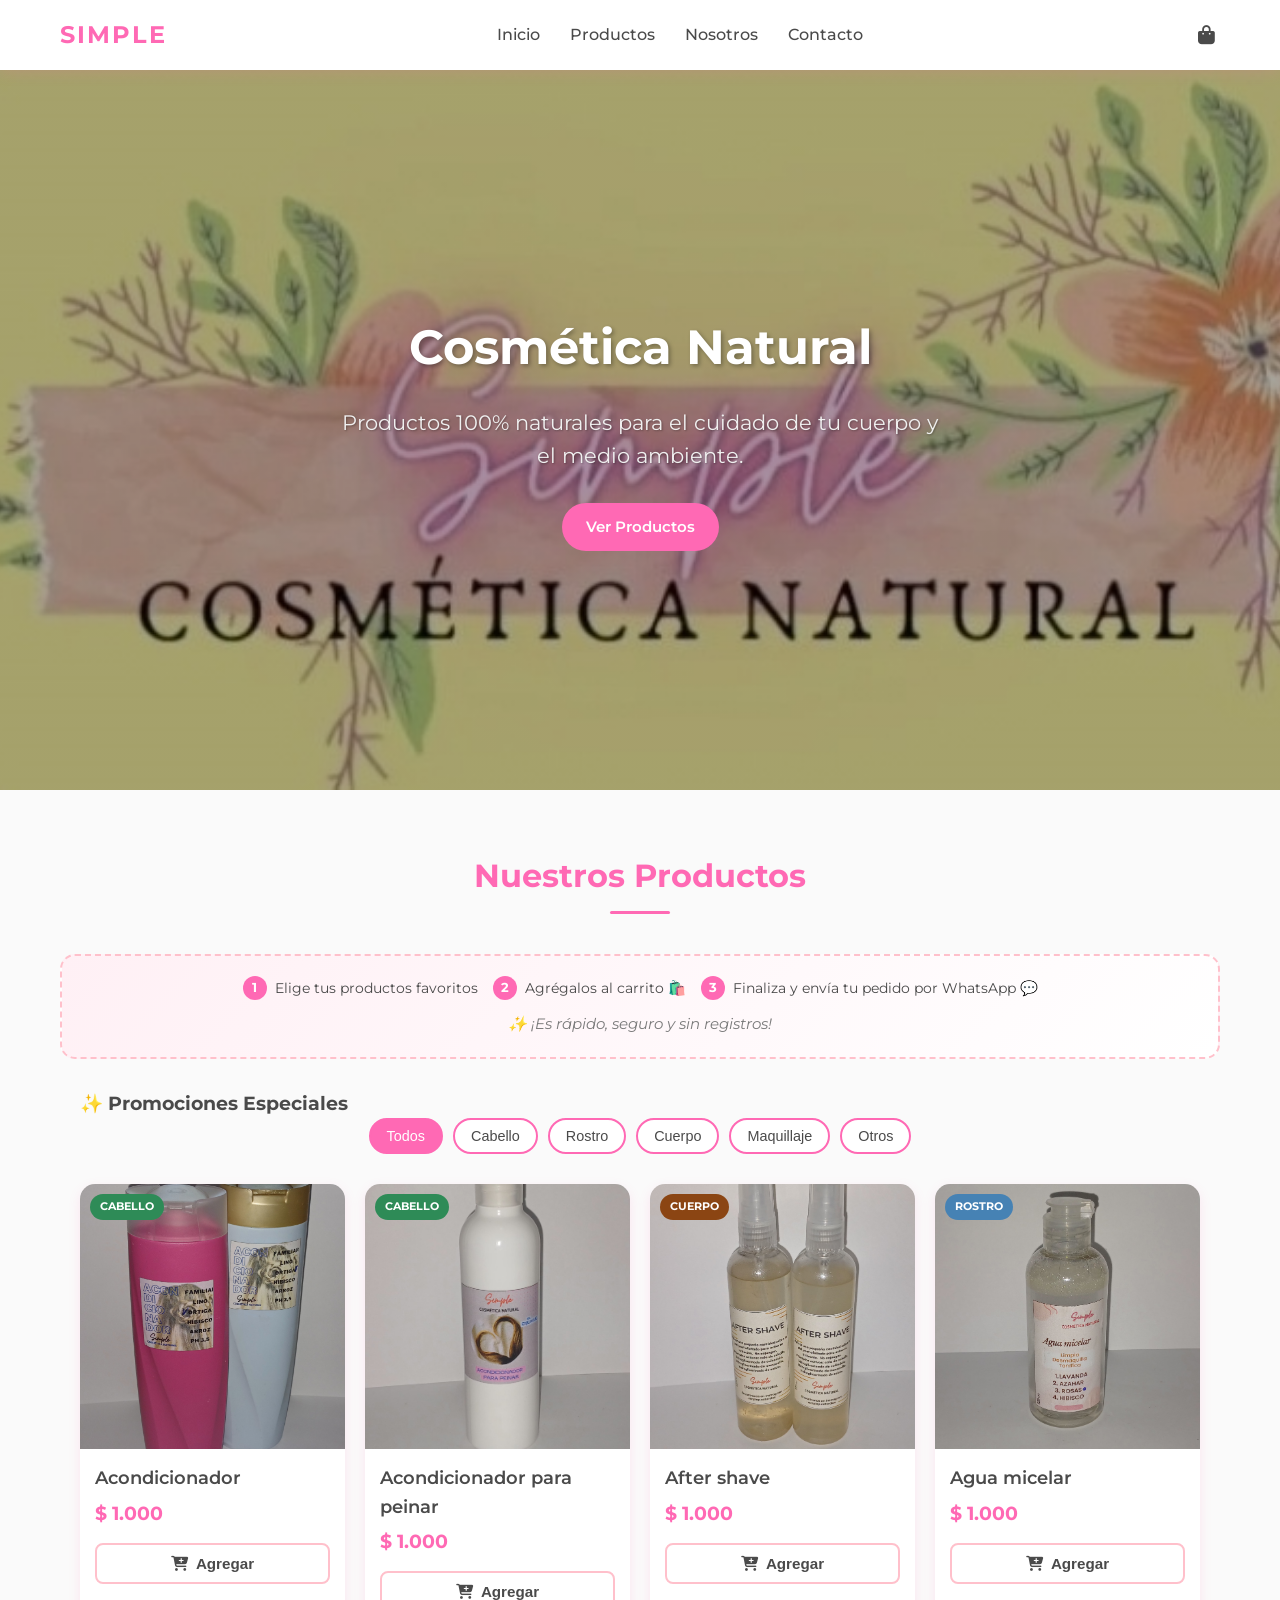
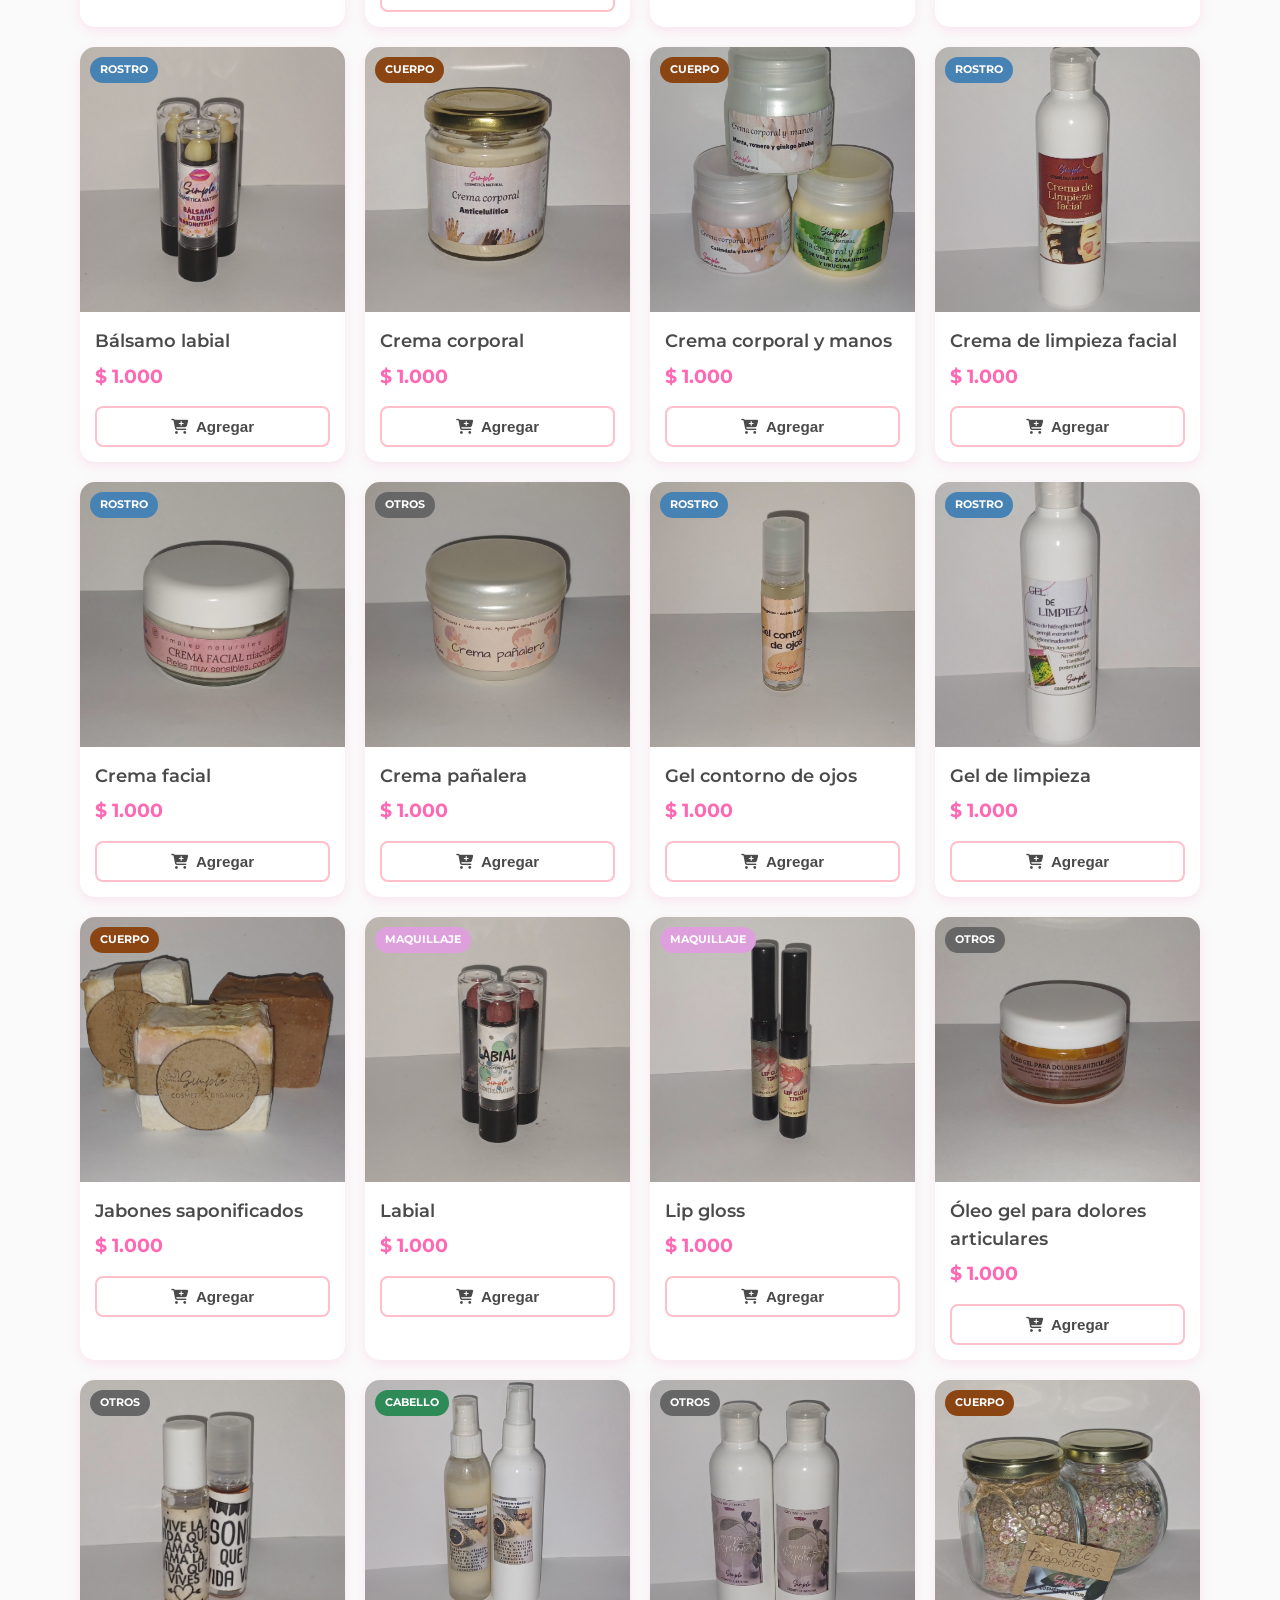
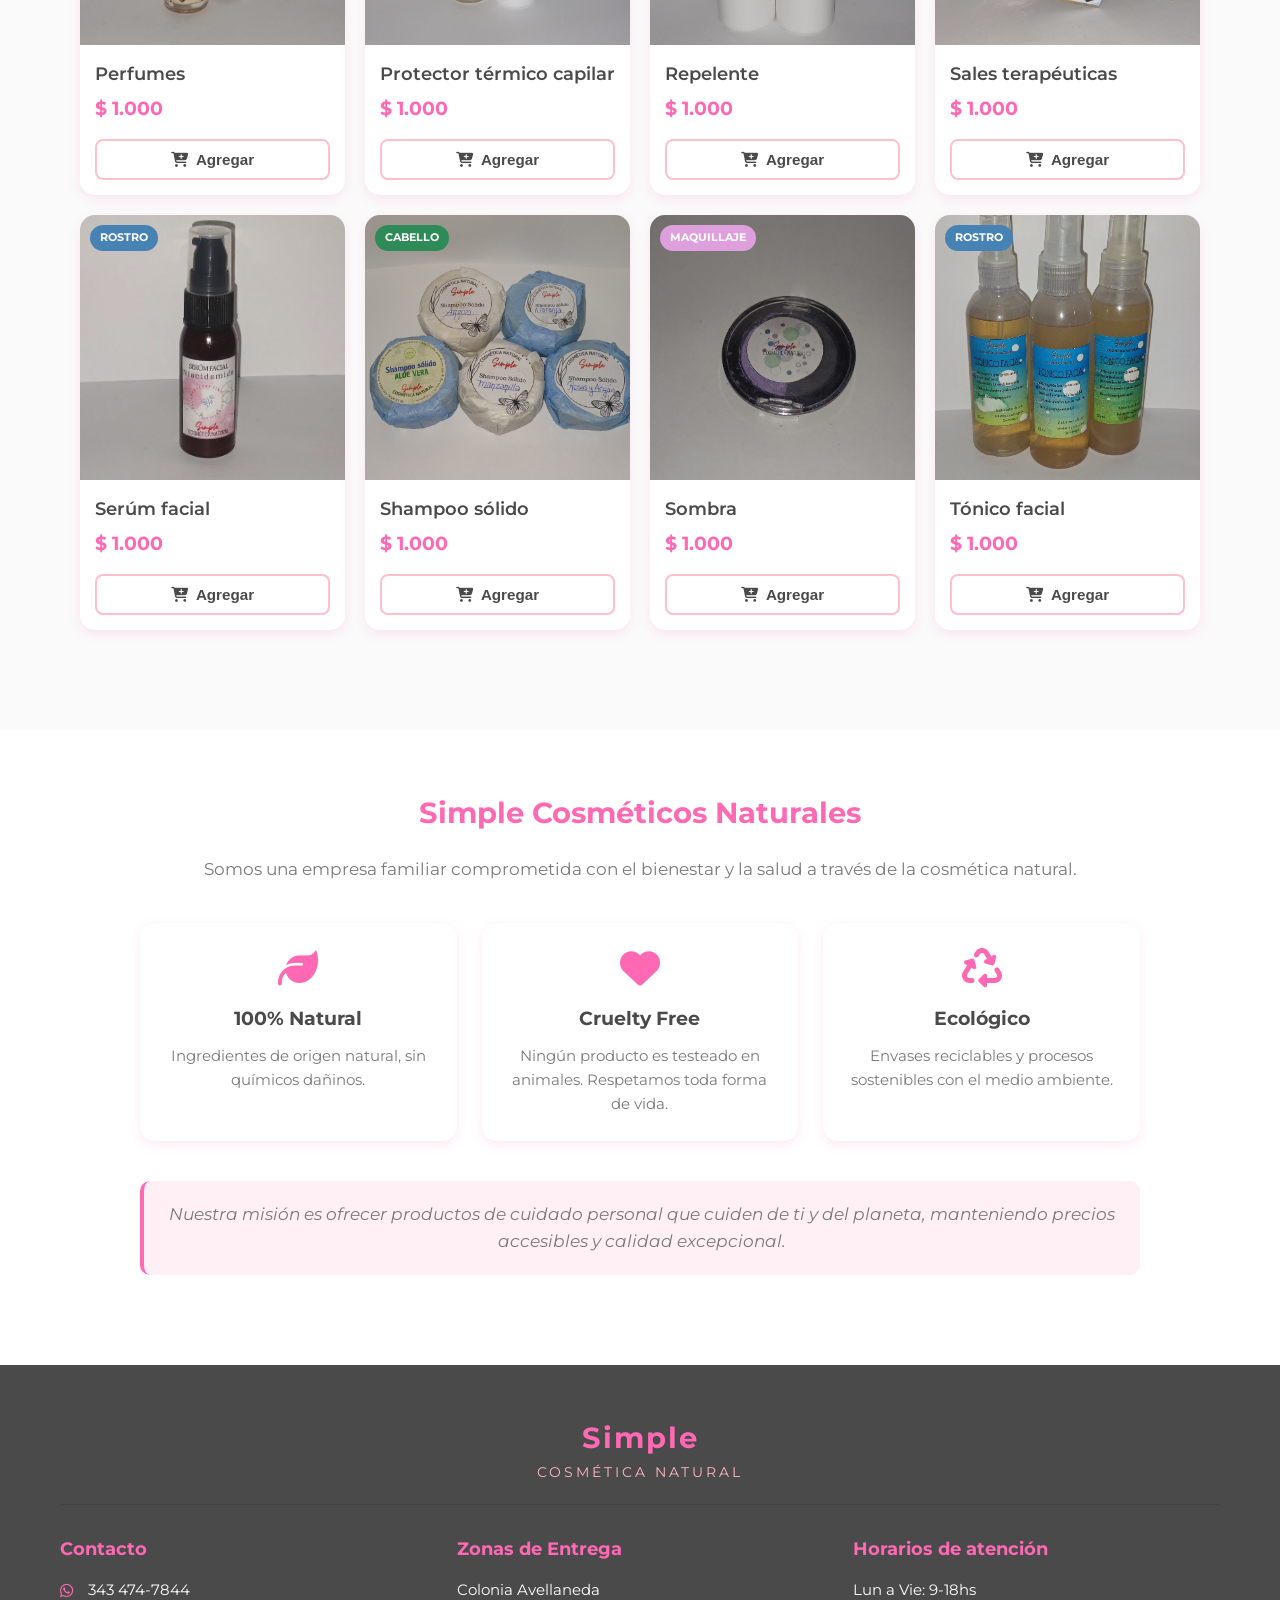
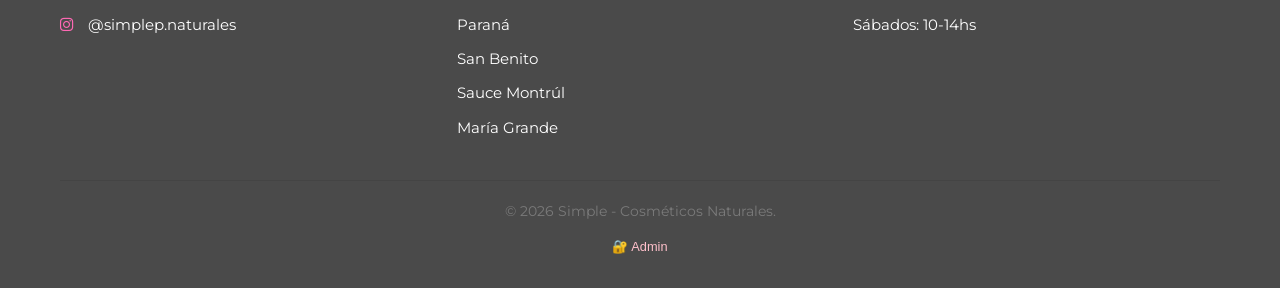
==== commit 299284f2: "Add featured promotions section to index.html" ====
--- a/index.html
+++ b/index.html
@@ -91,7 +91,15 @@
                 </div>
                 <p class="guide-note">✨ ¡Es rápido, seguro y sin registros!</p>
             </div>
-
+<!-- ========== PROMOCIONES DESTACADAS ========== -->
+<section class="promos-section">
+    <div class="container">
+        <h3 class="promos-title">✨ Promociones Especiales</h3>
+        <div class="promos-container" id="promos-container">
+            <!-- Se llena con JS -->
+        </div>
+    </div>
+</section>
             <!-- Filtros por categoría -->
             <div class="categories-filter">
                 <button class="filter-btn active" data-category="todos">Todos</button>
@@ -261,4 +269,4 @@
     <!-- ========== SCRIPT PRINCIPAL (AL FINAL PARA QUE EL DOM ESTÉ LISTO) ========== -->
     <script src="js/script.js"></script>
 </body>
-</html>+</html>
--- a/css/style.css
+++ b/css/style.css
@@ -1,21 +1,22 @@
 /* ========================================
    SIMPLE - COSMÉTICOS NATURALES
-   Hoja de Estilos Principal - Versión Corregida
+   Hoja de Estilos Principal - Versión Final Corregida
    ======================================== */
 
 /* === VARIABLES CSS === */
 :root {
     /* Paleta Rosa & Blanco */
-    --rosa-principal: #FF69B4;        /* Hot Pink - color principal */
-    --rosa-claro: #FFB6C1;            /* Light Pink - secundario */
-    --rosa-suave: #FFF0F5;            /* Lavender Blush - fondos */
-    --rosa-borde: #FFC0CB;            /* Pink - bordes */
+    --rosa-principal: #FF69B4;
+    --rosa-claro: #FFB6C1;
+    --rosa-suave: #FFF0F5;
+    --rosa-borde: #FFC0CB;
     --blanco: #FFFFFF;
     --blanco-humo: #F8F8F8;
     --texto-oscuro: #4A4A4A;
     --texto-claro: #7A7A7A;
     --sombra: 0 4px 12px rgba(255, 105, 180, 0.15);
     --sombra-hover: 0 8px 25px rgba(255, 105, 180, 0.25);
+    --sombra-cart: 0 -10px 25px rgba(0, 0, 0, 0.15);
     --transicion: all 0.3s ease;
     --radio-borde: 15px;
 }
@@ -231,18 +232,200 @@
     color: var(--rosa-principal);
 }
 
-/* === CARRITO DROPDOWN - VERSIÓN PROFESIONAL === */
-
-/* Contenedor principal del carrito */
+/* ========================================
+   🛒 CARRITO DROPDOWN - VERSIÓN FINAL CORREGIDA
+   ======================================== */
+
+/* === CARRITO MÓVIL (default) === */
 .cart-dropdown {
+    /* Posicionamiento móvil: bottom sheet fijo */
     position: fixed;
-    bottom: -100%;
+    bottom: 0; 
     left: 0;
     width: 100%;
-    /* Fondo sólido con fallback */
+    z-index: 1001;
+    
+    /* Apariencia */
     background: var(--blanco);
-…    border: 1px solid var(--rosa-borde);
-}
+    border-top: 3px solid var(--rosa-principal);
+    border-radius: 20px 20px 0 0;
+    box-shadow: var(--sombra-cart);
+    padding: 20px;
+    
+    /* Layout interno */
+    display: flex;
+    flex-direction: column;
+    max-height: 85vh; /* Garantiza que siempre se vea en pantalla */
+    
+    /* Estado Oculto mediante Transform (Evita parpadeos y transparencias) */
+    transform: translateY(100%);
+    opacity: 0;
+    visibility: hidden;
+    transition: transform 0.35s cubic-bezier(0.4, 0, 0.2, 1), 
+                opacity 0.3s ease, 
+                visibility 0.3s;
+}
+
+/* === CARRITO ACTIVO === */
+.cart-dropdown.active {
+    transform: translateY(0);
+    opacity: 1;
+    visibility: visible;
+    transition-delay: 0s;
+}
+
+/* === CONTENEDOR DE ITEMS CON SCROLL === */
+.cart-items {
+    overflow-y: auto;
+    flex-grow: 1;
+    flex-shrink: 1; /* Permite que la lista se encoja para dejar espacio al footer */
+    min-height: 100px;
+    margin: 10px 0 15px;
+    padding: 5px;
+    border: 1px dashed var(--rosa-borde);
+    border-radius: 10px;
+    background: var(--rosa-suave);
+}
+
+/* === ITEM INDIVIDUAL DEL CARRITO === */
+.cart-item {
+    display: flex;
+    justify-content: space-between;
+    align-items: center;
+    padding: 12px 15px;
+    margin: 8px 5px;
+    background: var(--blanco);
+    border-radius: 10px;
+    border-left: 3px solid var(--rosa-principal);
+    box-shadow: 0 2px 5px rgba(0,0,0,0.05);
+    transition: var(--transicion);
+}
+
+.cart-item:hover {
+    transform: translateX(3px);
+    box-shadow: 0 4px 12px rgba(255, 105, 180, 0.1);
+}
+
+.cart-item-info h4 {
+    font-size: 0.95rem;
+    margin-bottom: 3px;
+    font-weight: 600;
+    color: var(--texto-oscuro);
+}
+
+.cart-item-info p {
+    font-size: 0.85rem;
+    color: var(--texto-claro);
+}
+
+.remove-item {
+    color: #ff6b6b;
+    cursor: pointer;
+    padding: 8px;
+    border-radius: 50%;
+    transition: var(--transicion);
+    background: var(--rosa-suave);
+    flex-shrink: 0;
+}
+
+.remove-item:hover {
+    background: #ff6b6b;
+    color: white;
+    transform: scale(1.1);
+}
+
+/* === HEADER DEL CARRITO === */
+.cart-header {
+    display: flex;
+    justify-content: space-between;
+    align-items: center;
+    margin-bottom: 15px;
+    padding-bottom: 12px;
+    border-bottom: 1px solid var(--rosa-borde);
+    position: relative;
+    flex-shrink: 0; /* Evita que el header se achique */
+}
+
+.cart-header::after {
+    content: '';
+    position: absolute;
+    bottom: -1px;
+    left: 0;
+    width: 60px;
+    height: 2px;
+    background: var(--rosa-principal);
+    border-radius: 2px;
+}
+
+.cart-header h3 {
+    color: var(--rosa-principal);
+    font-size: 1.2rem;
+    font-weight: 700;
+    margin: 0;
+}
+
+.close-cart-btn {
+    background: none;
+    border: none;
+    font-size: 1.3rem;
+    cursor: pointer;
+    color: var(--texto-claro);
+    padding: 5px 10px;
+    border-radius: 50%;
+    transition: var(--transicion);
+    line-height: 1;
+}
+
+.close-cart-btn:hover {
+    color: var(--rosa-principal);
+    background: var(--rosa-suave);
+}
+
+/* === FOOTER DEL CARRITO === */
+.cart-footer {
+    border-top: 2px solid var(--rosa-borde);
+    padding-top: 15px;
+    margin-top: auto;
+    background: var(--blanco);
+    border-radius: 10px;
+    flex-shrink: 0; /* Asegura que el footer y botón SIEMPRE sean visibles */
+}
+
+.cart-total {
+    display: flex;
+    justify-content: space-between;
+    font-size: 1.2rem;
+    font-weight: 700;
+    margin-bottom: 15px;
+    color: var(--texto-oscuro);
+    padding: 12px;
+    background: var(--rosa-suave);
+    border-radius: 8px;
+    border: 1px solid var(--rosa-borde);
+}
+
+.empty-cart-msg {
+    text-align: center;
+    color: var(--texto-claro);
+    padding: 20px;
+    font-style: italic;
+}
+
+/* === Scrollbar dentro del carrito === */
+.cart-items::-webkit-scrollbar {
+    width: 6px;
+}
+.cart-items::-webkit-scrollbar-track {
+    background: transparent;
+}
+.cart-items::-webkit-scrollbar-thumb {
+    background: var(--rosa-claro);
+    border-radius: 3px;
+}
+.cart-items::-webkit-scrollbar-thumb:hover {
+    background: var(--rosa-principal);
+}
+
 /* === HERO SECTION === */
 .hero {
     height: 80vh;
@@ -387,8 +570,8 @@
 
 .filter-btn:hover,
 .filter-btn.active {
-    background-color: var(--rosa-principal);  /* ✅ FIX: Fondo rosa */
-    color: var(--blanco);                       /* ✅ FIX: Texto blanco */
+    background-color: var(--rosa-principal);
+    color: var(--blanco);
 }
 
 /* === GRID DE PRODUCTOS === */
@@ -469,6 +652,14 @@
     font-weight: 700;
     font-size: 1.2rem;
     margin-bottom: 15px;
+}
+
+.empty-msg {
+    grid-column: 1 / -1;
+    text-align: center;
+    padding: 40px 20px;
+    color: var(--texto-claro);
+    font-size: 1.1rem;
 }
 
 /* === SECCIÓN NOSOTROS === */
@@ -926,7 +1117,9 @@
     font-size: 0.95rem;
 }
 
-/* === MEDIA QUERIES - RESPONSIVE === */
+/* ========================================
+   📱 MEDIA QUERIES - RESPONSIVE
+   ======================================== */
 
 /* Tablet y arriba */
 @media (min-width: 400px) {
@@ -935,8 +1128,9 @@
     }
 }
 
+/* Desktop */
 @media (min-width: 768px) {
-    /* Menú hamburguesa oculto en desktop */
+    /* Menú hamburguesa oculto */
     .menu-btn {
         display: none;
     }
@@ -974,14 +1168,46 @@
         grid-template-columns: repeat(3, 1fr);
     }
     
-    /* === VERSIÓN DESKTOP (min-width: 768px) === */
-@media (min-width: 768px) {
+    /* === CARRITO DESKTOP: Menú flotante === */
     .cart-dropdown {
-        position: absolute;
-        top: 70px;
+        position: fixed; /* Mantenemos fixed para que baje con el usuario al scrollear */
+        top: 80px; /* Justo debajo del header */
         right: 20px;
         bottom: auto;
-…    }
+        left: auto;
+        width: 380px;
+        max-height: calc(100vh - 100px); /* Ocupa el espacio disponible sin salirse */
+        border-radius: 16px;
+        border: 2px solid var(--rosa-borde);
+        box-shadow: var(--sombra-hover);
+        
+        /* Estado oculto desktop - animación sutil de arriba hacia abajo */
+        transform: translateY(-20px);
+        opacity: 0;
+        visibility: hidden;
+        transition: transform 0.3s ease, opacity 0.3s ease, visibility 0.3s;
+    }
+    
+    .cart-dropdown.active {
+        transform: translateY(0);
+        opacity: 1;
+        visibility: visible;
+        transition-delay: 0s;
+    }
+}
+
+@media (min-width: 1024px) {
+    .products-container {
+        grid-template-columns: repeat(4, 1fr);
+    }
+    
+    .hero-content h1 {
+        font-size: 3rem;
+    }
+    
+    .hero-content p {
+        font-size: 1.3rem;
+    }
 }
 
 /* Móvil: Menú hamburguesa */
@@ -1131,4 +1357,4 @@
         box-shadow: none;
         border: 1px solid #ddd;
     }
-}+}
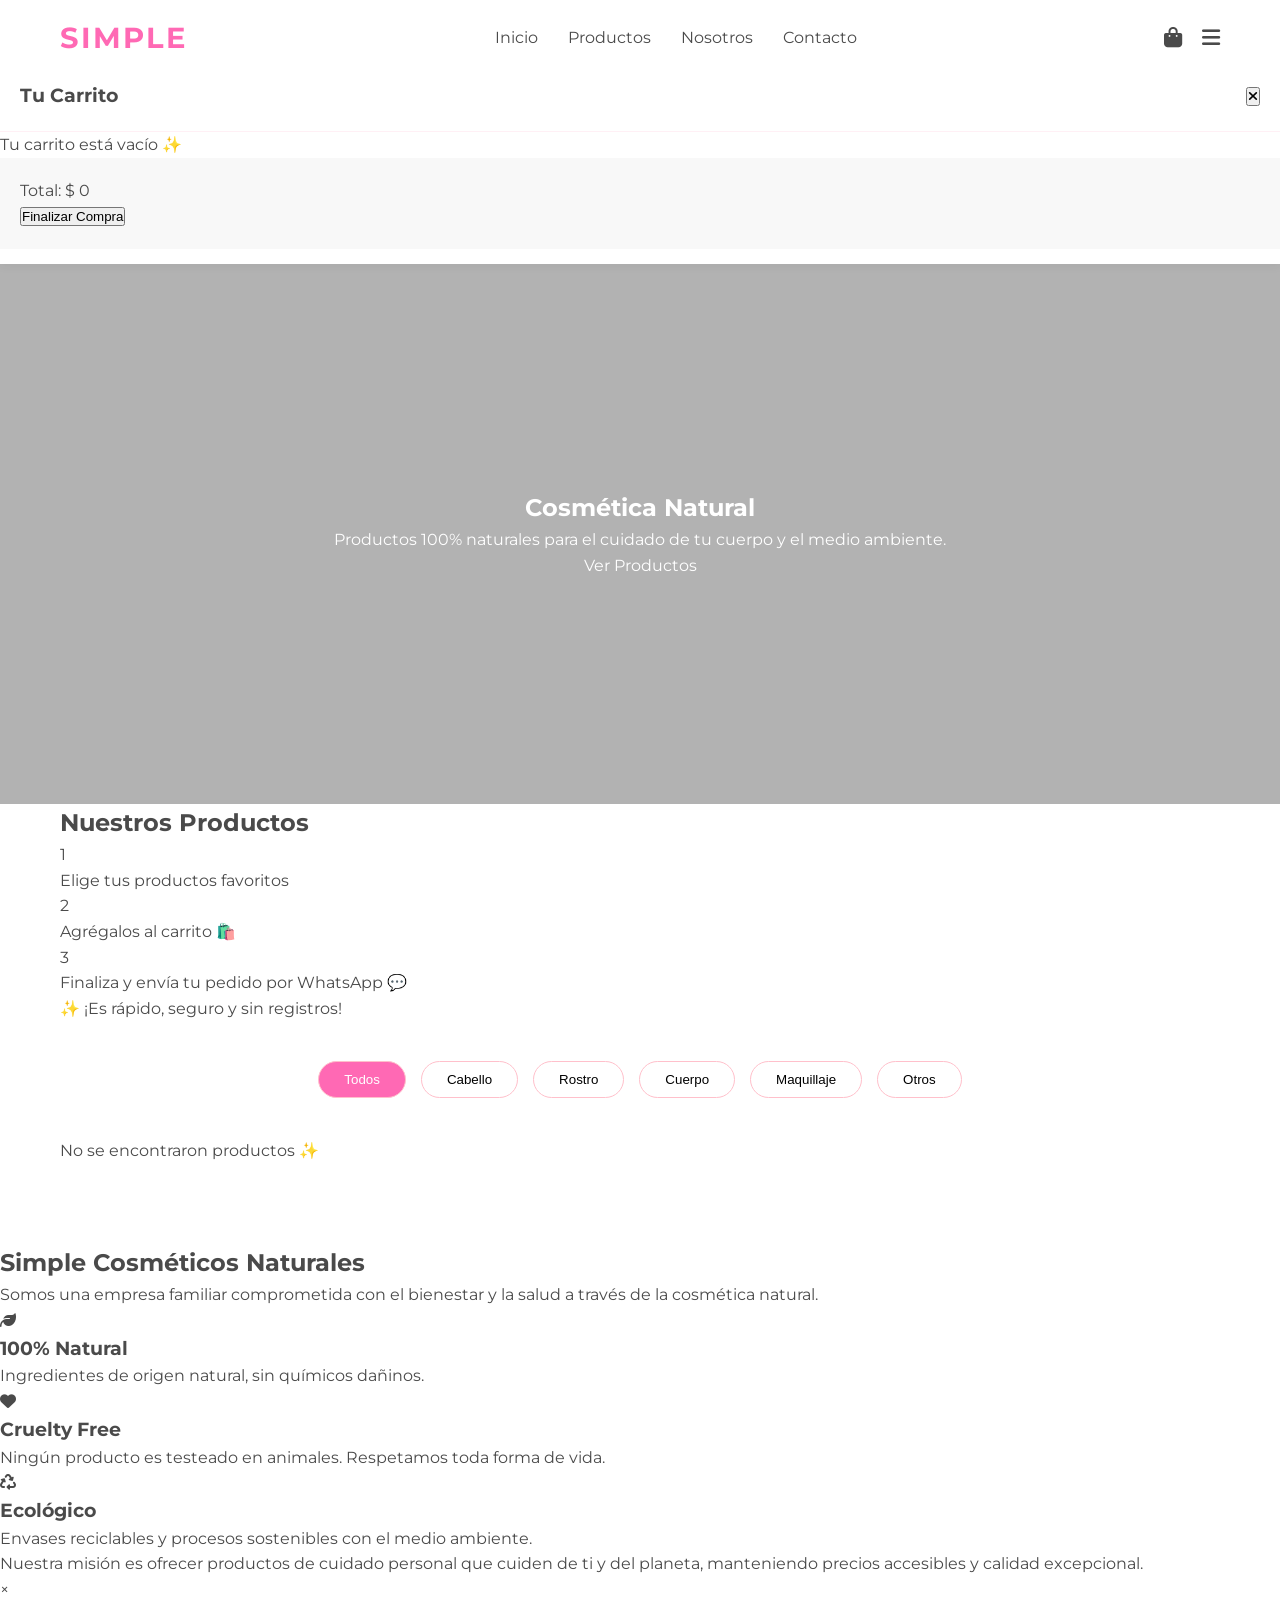
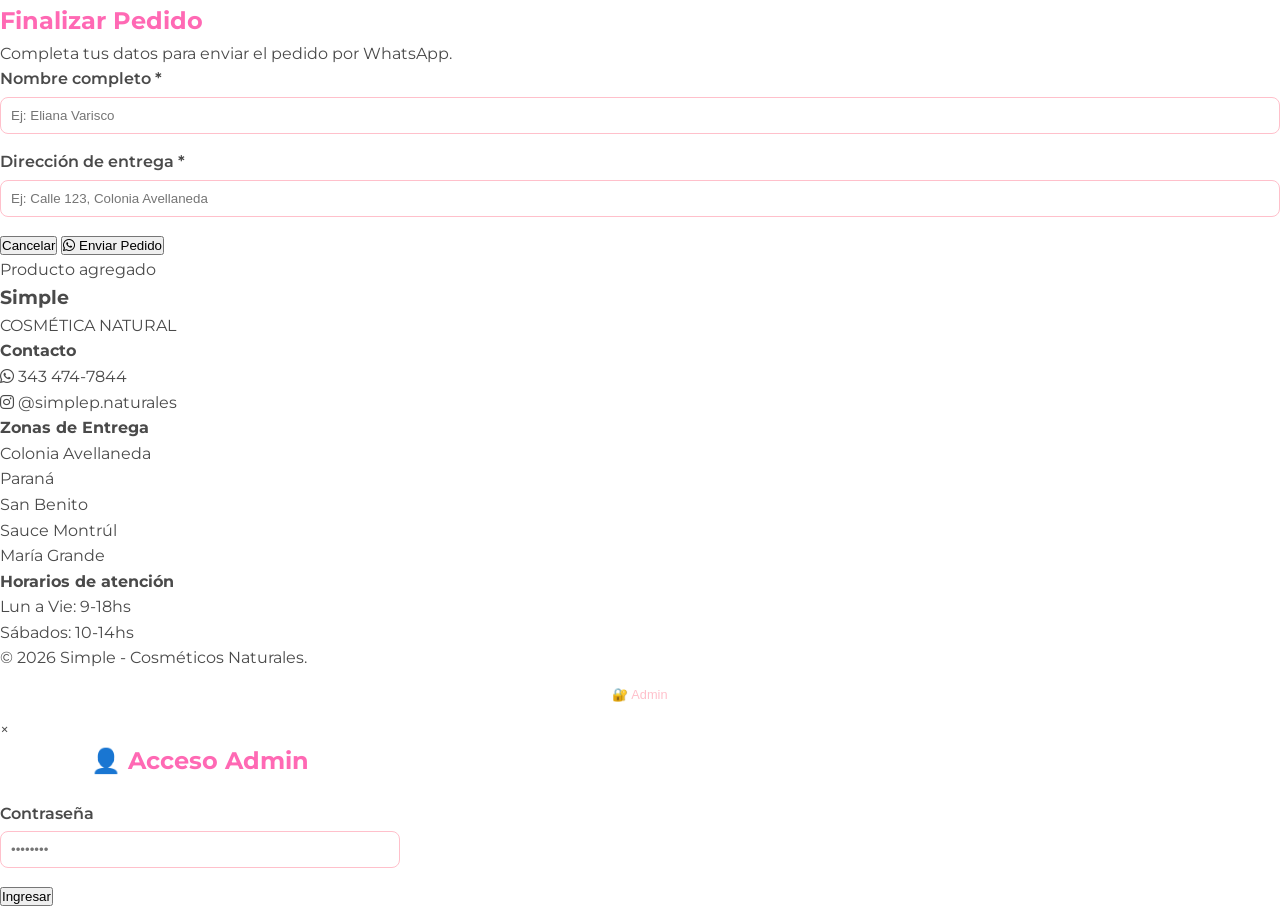
==== commit 62f19d8c: "Update index.html" ====
--- a/index.html
+++ b/index.html
@@ -6,16 +6,13 @@
     <title>Simple - Cosméticos Naturales</title>
     <meta name="description" content="Productos cosméticos naturales en Entre Ríos. Envíos a Colonia Avellaneda, Paraná y zonas aledañas.">
     
-    <!-- Font Awesome y Google Fonts -->
     <link rel="stylesheet" href="https://cdnjs.cloudflare.com/ajax/libs/font-awesome/6.4.0/css/all.min.css">
-    <link href="https://fonts.googleapis.com/css2?family=Montserrat:wght@300;400;500;600&display=swap" rel="stylesheet">
+    <link href="https://fonts.googleapis.com/css2?family=Montserrat:wght@300;400;500;600;700&display=swap" rel="stylesheet">
     
-    <!-- CSS Principal -->
     <link rel="stylesheet" href="css/style.css">
 </head>
 <body>
 
-    <!-- ========== HEADER ========== -->
     <header class="header">
         <div class="container header-container">
             <a href="#" class="logo">SIMPLE</a>
@@ -32,7 +29,7 @@
             <div class="header-icons">
                 <div class="cart-icon-container" id="cart-btn">
                     <i class="fas fa-shopping-bag"></i>
-                    <span class="cart-count" id="cart-count">0</span>
+                    <span class="cart-count" id="cart-count" style="display: none;">0</span>
                 </div>
                 <div class="menu-btn" id="menu-btn">
                     <i class="fas fa-bars"></i>
@@ -40,7 +37,6 @@
             </div>
         </div>
 
-        <!-- Dropdown del Carrito -->
         <div class="cart-dropdown" id="cart-dropdown">
             <div class="cart-header">
                 <h3>Tu Carrito</h3>
@@ -59,7 +55,6 @@
         </div>
     </header>
 
-    <!-- ========== HERO ========== -->
     <section id="inicio" class="hero">
         <div class="hero-content">
             <h1>Cosmética Natural</h1>
@@ -68,12 +63,10 @@
         </div>
     </section>
 
-    <!-- ========== PRODUCTOS ========== -->
     <section id="productos" class="products-section">
         <div class="container">
             <h2 class="section-title">Nuestros Productos</h2>
             
-            <!-- Guía de compra -->
             <div class="shopping-guide">
                 <div class="guide-steps">
                     <div class="step">
@@ -91,16 +84,12 @@
                 </div>
                 <p class="guide-note">✨ ¡Es rápido, seguro y sin registros!</p>
             </div>
-<!-- ========== PROMOCIONES DESTACADAS ========== -->
-<section class="promos-section">
-    <div class="container">
-        <h3 class="promos-title">✨ Promociones Especiales</h3>
-        <div class="promos-container" id="promos-container">
-            <!-- Se llena con JS -->
-        </div>
-    </div>
-</section>
-            <!-- Filtros por categoría -->
+
+            <div class="offers-section" style="margin-bottom: 40px;">
+                <div class="offers-container" id="offers-display">
+                    </div>
+            </div>
+
             <div class="categories-filter">
                 <button class="filter-btn active" data-category="todos">Todos</button>
                 <button class="filter-btn" data-category="cabello">Cabello</button>
@@ -110,12 +99,10 @@
                 <button class="filter-btn" data-category="otros">Otros</button>
             </div>
 
-            <!-- Contenedor de productos (se llena con JS) -->
-            <div class="products-container" id="products-container"></div>
+            <div class="products-grid" id="products-grid"></div>
         </div>
     </section>
 
-    <!-- ========== NOSOTROS ========== -->
     <section id="nosotros" class="about-section">
         <div class="about-container">
             <div class="about-content">
@@ -145,11 +132,10 @@
         </div>
     </section>
 
-    <!-- ========== MODAL CHECKOUT ========== -->
     <div id="checkout-modal" class="modal">
         <div class="modal-content">
             <span class="close-modal">&times;</span>
-            <h2>Finalizar Pedido</h2>
+            <h2 style="color: var(--rosa-principal);">Finalizar Pedido</h2>
             <p>Completa tus datos para enviar el pedido por WhatsApp.</p>
             
             <form id="checkout-form">
@@ -160,10 +146,6 @@
                 <div class="form-group">
                     <label for="customer-address">Dirección de entrega *</label>
                     <input type="text" id="customer-address" required placeholder="Ej: Calle 123, Colonia Avellaneda">
-                </div>
-                <div class="form-group">
-                    <label for="customer-comments">Comentarios (Opcional)</label>
-                    <textarea id="customer-comments" placeholder="Ej: El timbre no funciona, dejar en portería..."></textarea>
                 </div>
                 
                 <div class="form-actions">
@@ -176,10 +158,8 @@
         </div>
     </div>
 
-    <!-- ========== NOTIFICACIÓN TOAST ========== -->
     <div id="notification" class="notification">Producto agregado</div>
 
-    <!-- ========== FOOTER ========== -->
     <footer id="contacto">
         <div class="footer-container">
             <div class="footer-logo">
@@ -190,7 +170,7 @@
             <div class="footer-content">
                 <div class="footer-column">
                     <h4>Contacto</h4>
-                    <ul class="contact-list">
+                    <ul class="contact-list" style="list-style: none; padding: 0;">
                         <li>
                             <a href="https://wa.me/5493434747844" target="_blank">
                                 <i class="fab fa-whatsapp"></i> 343 474-7844
@@ -206,7 +186,7 @@
                 
                 <div class="footer-column">
                     <h4>Zonas de Entrega</h4>
-                    <ul class="hours-list">
+                    <ul class="hours-list" style="list-style: none; padding: 0;">
                         <li>Colonia Avellaneda</li>
                         <li>Paraná</li>
                         <li>San Benito</li>
@@ -217,7 +197,7 @@
                 
                 <div class="footer-column">
                     <h4>Horarios de atención</h4>
-                    <ul class="quick-links">
+                    <ul class="quick-links" style="list-style: none; padding: 0;">
                         <li>Lun a Vie: 9-18hs</li>
                         <li>Sábados: 10-14hs</li>
                     </ul>
@@ -228,7 +208,6 @@
                 <p>&copy; 2026 Simple - Cosméticos Naturales.</p>
             </div>
             
-            <!-- Botón acceso Admin (en el footer) -->
             <div style="text-align: center; padding: 10px;">
                 <button id="admin-access-btn" style="background:none; border:none; color:var(--rosa-borde); cursor:pointer; font-size:0.8rem;">
                     🔐 Admin
@@ -237,7 +216,6 @@
         </div>
     </footer>
 
-    <!-- ========== MODAL LOGIN ADMIN ========== -->
     <div id="admin-login-modal" class="modal">
         <div class="modal-content" style="max-width: 400px;">
             <span class="close-modal" id="close-admin-login">&times;</span>
@@ -252,21 +230,22 @@
         </div>
     </div>
 
-    <!-- ========== PANEL DE ADMINISTRACIÓN ========== -->
     <div id="admin-panel" class="admin-panel" style="display: none;">
         <div class="admin-header">
-            <h3>⚙️ Panel de Productos</h3>
+            <h3>⚙️ Panel de Control</h3>
             <div>
                 <button id="add-product-btn" class="btn-primary">+ Nuevo Producto</button>
                 <button id="logout-admin-btn" class="btn-secondary">Salir</button>
             </div>
         </div>
         <div class="admin-products-list" id="admin-products-list">
-            <!-- Se llena dinámicamente con JS -->
+            <p style="text-align: center; color: var(--texto-claro); padding: 20px;">
+                El panel avanzado de familias y variantes se encuentra en desarrollo. 
+                Por ahora, por favor gestiona el inventario directamente desde GitHub editando el archivo <code>products.json</code>.
+            </p>
         </div>
     </div>
 
-    <!-- ========== SCRIPT PRINCIPAL (AL FINAL PARA QUE EL DOM ESTÉ LISTO) ========== -->
     <script src="js/script.js"></script>
 </body>
 </html>
--- a/css/style.css
+++ b/css/style.css
@@ -1,12 +1,12 @@
 /* ========================================
    SIMPLE - COSMÉTICOS NATURALES
-   Hoja de Estilos Principal - Versión Final Corregida
+   Hoja de Estilos de Alto Rendimiento
    ======================================== */
 
-/* === VARIABLES CSS === */
+/* === VARIABLES Y CONFIGURACIÓN === */
 :root {
-    /* Paleta Rosa & Blanco */
     --rosa-principal: #FF69B4;
+    --rosa-oscuro: #d84d91;
     --rosa-claro: #FFB6C1;
     --rosa-suave: #FFF0F5;
     --rosa-borde: #FFC0CB;
@@ -14,11 +14,12 @@
     --blanco-humo: #F8F8F8;
     --texto-oscuro: #4A4A4A;
     --texto-claro: #7A7A7A;
+    --exito: #28a745;
+    --peligro: #dc3545;
     --sombra: 0 4px 12px rgba(255, 105, 180, 0.15);
     --sombra-hover: 0 8px 25px rgba(255, 105, 180, 0.25);
-    --sombra-cart: 0 -10px 25px rgba(0, 0, 0, 0.15);
-    --transicion: all 0.3s ease;
-    --radio-borde: 15px;
+    --transicion: all 0.3s cubic-bezier(0.25, 0.8, 0.25, 1);
+    --radio: 12px;
 }
 
 /* === RESET Y BASE === */
@@ -30,1331 +31,488 @@
 
 html {
     scroll-behavior: smooth;
-    font-size: 16px;
 }
 
 body {
     font-family: 'Montserrat', sans-serif;
-    background-color: #fafafa;
     color: var(--texto-oscuro);
     line-height: 1.6;
-    overflow-x: hidden;
-}
-
-a {
-    text-decoration: none;
-    color: inherit;
-    transition: var(--transicion);
-}
-
-ul {
-    list-style: none;
-}
-
-img {
-    max-width: 100%;
-    display: block;
-    height: auto;
-}
-
-/* === BOTONES GENERALES === */
-.btn-primary,
-.btn-secondary,
-.btn-whatsapp,
-.btn-add-cart {
-    display: inline-flex;
-    align-items: center;
-    justify-content: center;
-    gap: 8px;
-    padding: 12px 24px;
-    border-radius: 30px;
-    font-weight: 600;
-    font-size: 0.95rem;
-    cursor: pointer;
-    border: none;
-    transition: var(--transicion);
-    text-align: center;
-    white-space: nowrap;
-}
-
-.btn-primary {
-    background-color: var(--rosa-principal);
-    color: var(--blanco);
-}
-
-.btn-primary:hover {
-    background-color: #E91E63;
-    transform: translateY(-2px);
-    box-shadow: var(--sombra-hover);
-}
-
-.btn-secondary {
-    background-color: #ddd;
-    color: var(--texto-oscuro);
-}
-
-.btn-secondary:hover {
-    background-color: #ccc;
-    transform: translateY(-2px);
-}
-
-.btn-whatsapp {
-    background-color: #25D366;
-    color: white;
-}
-
-.btn-whatsapp:hover {
-    background-color: #128C7E;
-    transform: translateY(-2px);
-}
-
-.btn-add-cart {
     background-color: var(--blanco);
-    color: var(--texto-oscuro);
-    border: 2px solid var(--rosa-borde);
-    padding: 10px;
-    border-radius: 8px;
-    font-weight: 600;
-    width: 100%;
-}
-
-.btn-add-cart:hover {
-    background-color: var(--rosa-principal);
-    color: var(--blanco);
-    border-color: var(--rosa-principal);
-}
-
-.full-width {
-    width: 100%;
-}
-
-/* === HEADER === */
-.header {
-    background-color: var(--blanco);
-    box-shadow: var(--sombra);
-    position: fixed;
-    top: 0;
-    left: 0;
-    width: 100%;
-    z-index: 1000;
-    height: 70px;
-}
-
-.header-container {
-    max-width: 1200px;
-    margin: 0 auto;
-    padding: 0 20px;
-    display: flex;
-    justify-content: space-between;
-    align-items: center;
-    height: 100%;
-}
-
-.logo {
-    font-size: 1.5rem;
-    font-weight: 700;
-    color: var(--rosa-principal);
-    letter-spacing: 2px;
-}
-
-/* === NAVEGACIÓN DESKTOP === */
-.nav-links {
-    display: flex;
-    gap: 30px;
-}
-
-.nav-link {
-    font-weight: 500;
-    position: relative;
-    padding: 5px 0;
-}
-
-.nav-link::after {
-    content: '';
-    position: absolute;
-    bottom: 0;
-    left: 0;
-    width: 0;
-    height: 2px;
-    background-color: var(--rosa-principal);
-    transition: var(--transicion);
-}
-
-.nav-link:hover::after,
-.nav-link:hover {
-    color: var(--rosa-principal);
-    width: 100%;
-}
-
-/* === ICONOS HEADER === */
-.header-icons {
-    display: flex;
-    align-items: center;
-    gap: 20px;
-}
-
-.cart-icon-container {
-    position: relative;
-    cursor: pointer;
-    font-size: 1.2rem;
-    padding: 5px;
-}
-
-.cart-icon-container:hover {
-    color: var(--rosa-principal);
-}
-
-.cart-count {
-    position: absolute;
-    top: -8px;
-    right: -8px;
-    background-color: var(--rosa-principal);
-    color: var(--blanco);
-    font-size: 0.7rem;
-    width: 18px;
-    height: 18px;
-    border-radius: 50%;
-    display: flex;
-    justify-content: center;
-    align-items: center;
-    font-weight: 600;
-}
-
-.menu-btn {
-    display: none;
-    font-size: 1.5rem;
-    cursor: pointer;
-    padding: 5px;
-    color: var(--texto-oscuro);
-}
-
-.menu-btn:hover {
-    color: var(--rosa-principal);
-}
-
-/* ========================================
-   🛒 CARRITO DROPDOWN - VERSIÓN FINAL CORREGIDA
-   ======================================== */
-
-/* === CARRITO MÓVIL (default) === */
-.cart-dropdown {
-    /* Posicionamiento móvil: bottom sheet fijo */
-    position: fixed;
-    bottom: 0; 
-    left: 0;
-    width: 100%;
-    z-index: 1001;
-    
-    /* Apariencia */
-    background: var(--blanco);
-    border-top: 3px solid var(--rosa-principal);
-    border-radius: 20px 20px 0 0;
-    box-shadow: var(--sombra-cart);
-    padding: 20px;
-    
-    /* Layout interno */
-    display: flex;
-    flex-direction: column;
-    max-height: 85vh; /* Garantiza que siempre se vea en pantalla */
-    
-    /* Estado Oculto mediante Transform (Evita parpadeos y transparencias) */
-    transform: translateY(100%);
-    opacity: 0;
-    visibility: hidden;
-    transition: transform 0.35s cubic-bezier(0.4, 0, 0.2, 1), 
-                opacity 0.3s ease, 
-                visibility 0.3s;
-}
-
-/* === CARRITO ACTIVO === */
-.cart-dropdown.active {
-    transform: translateY(0);
-    opacity: 1;
-    visibility: visible;
-    transition-delay: 0s;
-}
-
-/* === CONTENEDOR DE ITEMS CON SCROLL === */
-.cart-items {
-    overflow-y: auto;
-    flex-grow: 1;
-    flex-shrink: 1; /* Permite que la lista se encoja para dejar espacio al footer */
-    min-height: 100px;
-    margin: 10px 0 15px;
-    padding: 5px;
-    border: 1px dashed var(--rosa-borde);
-    border-radius: 10px;
-    background: var(--rosa-suave);
-}
-
-/* === ITEM INDIVIDUAL DEL CARRITO === */
-.cart-item {
-    display: flex;
-    justify-content: space-between;
-    align-items: center;
-    padding: 12px 15px;
-    margin: 8px 5px;
-    background: var(--blanco);
-    border-radius: 10px;
-    border-left: 3px solid var(--rosa-principal);
-    box-shadow: 0 2px 5px rgba(0,0,0,0.05);
-    transition: var(--transicion);
-}
-
-.cart-item:hover {
-    transform: translateX(3px);
-    box-shadow: 0 4px 12px rgba(255, 105, 180, 0.1);
-}
-
-.cart-item-info h4 {
-    font-size: 0.95rem;
-    margin-bottom: 3px;
-    font-weight: 600;
-    color: var(--texto-oscuro);
-}
-
-.cart-item-info p {
-    font-size: 0.85rem;
-    color: var(--texto-claro);
-}
-
-.remove-item {
-    color: #ff6b6b;
-    cursor: pointer;
-    padding: 8px;
-    border-radius: 50%;
-    transition: var(--transicion);
-    background: var(--rosa-suave);
-    flex-shrink: 0;
-}
-
-.remove-item:hover {
-    background: #ff6b6b;
-    color: white;
-    transform: scale(1.1);
-}
-
-/* === HEADER DEL CARRITO === */
-.cart-header {
-    display: flex;
-    justify-content: space-between;
-    align-items: center;
-    margin-bottom: 15px;
-    padding-bottom: 12px;
-    border-bottom: 1px solid var(--rosa-borde);
-    position: relative;
-    flex-shrink: 0; /* Evita que el header se achique */
-}
-
-.cart-header::after {
-    content: '';
-    position: absolute;
-    bottom: -1px;
-    left: 0;
-    width: 60px;
-    height: 2px;
-    background: var(--rosa-principal);
-    border-radius: 2px;
-}
-
-.cart-header h3 {
-    color: var(--rosa-principal);
-    font-size: 1.2rem;
-    font-weight: 700;
-    margin: 0;
-}
-
-.close-cart-btn {
-    background: none;
-    border: none;
-    font-size: 1.3rem;
-    cursor: pointer;
-    color: var(--texto-claro);
-    padding: 5px 10px;
-    border-radius: 50%;
-    transition: var(--transicion);
-    line-height: 1;
-}
-
-.close-cart-btn:hover {
-    color: var(--rosa-principal);
-    background: var(--rosa-suave);
-}
-
-/* === FOOTER DEL CARRITO === */
-.cart-footer {
-    border-top: 2px solid var(--rosa-borde);
-    padding-top: 15px;
-    margin-top: auto;
-    background: var(--blanco);
-    border-radius: 10px;
-    flex-shrink: 0; /* Asegura que el footer y botón SIEMPRE sean visibles */
-}
-
-.cart-total {
-    display: flex;
-    justify-content: space-between;
-    font-size: 1.2rem;
-    font-weight: 700;
-    margin-bottom: 15px;
-    color: var(--texto-oscuro);
-    padding: 12px;
-    background: var(--rosa-suave);
-    border-radius: 8px;
-    border: 1px solid var(--rosa-borde);
-}
-
-.empty-cart-msg {
-    text-align: center;
-    color: var(--texto-claro);
-    padding: 20px;
-    font-style: italic;
-}
-
-/* === Scrollbar dentro del carrito === */
-.cart-items::-webkit-scrollbar {
-    width: 6px;
-}
-.cart-items::-webkit-scrollbar-track {
-    background: transparent;
-}
-.cart-items::-webkit-scrollbar-thumb {
-    background: var(--rosa-claro);
-    border-radius: 3px;
-}
-.cart-items::-webkit-scrollbar-thumb:hover {
-    background: var(--rosa-principal);
-}
-
-/* === HERO SECTION === */
-.hero {
-    height: 80vh;
-    min-height: 500px;
-    background: linear-gradient(rgba(0,0,0,0.35), rgba(0,0,0,0.35)), url('../assets/hero-bg.jpg');
-    background-size: cover;
-    background-position: center;
-    background-repeat: no-repeat;
-    display: flex;
-    align-items: center;
-    justify-content: center;
-    text-align: center;
-    margin-top: 70px;
-    padding: 0 20px;
-}
-
-.hero-content {
-    max-width: 600px;
-    animation: fadeInUp 0.6s ease;
-}
-
-@keyframes fadeInUp {
-    from {
-        opacity: 0;
-        transform: translateY(30px);
-    }
-    to {
-        opacity: 1;
-        transform: translateY(0);
-    }
-}
-
-.hero-content h1 {
-    color: var(--blanco);
-    font-size: 2.5rem;
-    margin-bottom: 20px;
-    font-weight: 700;
-    text-shadow: 2px 2px 4px rgba(0,0,0,0.3);
-}
-
-.hero-content p {
-    color: #f0f0f0;
-    font-size: 1.2rem;
-    margin-bottom: 30px;
-    text-shadow: 1px 1px 2px rgba(0,0,0,0.3);
-}
-
-/* === SECCIÓN PRODUCTOS === */
-.products-section {
-    padding: 60px 0;
-}
-
-.section-title {
-    text-align: center;
-    font-size: 2rem;
-    color: var(--rosa-principal);
-    margin-bottom: 40px;
-    font-weight: 700;
-    position: relative;
-}
-
-.section-title::after {
-    content: '';
-    display: block;
-    width: 60px;
-    height: 3px;
-    background-color: var(--rosa-principal);
-    margin: 10px auto 0;
-    border-radius: 2px;
-}
-
-/* === GUÍA DE COMPRA === */
-.shopping-guide {
-    background: linear-gradient(135deg, var(--rosa-suave), var(--blanco));
-    border-radius: var(--radio-borde);
-    padding: 20px;
-    margin: 0 20px 30px;
-    max-width: 1200px;
-    margin: 0 auto 30px;
-    border: 2px dashed var(--rosa-borde);
-}
-
-.guide-steps {
-    display: flex;
-    justify-content: center;
-    flex-wrap: wrap;
-    gap: 15px;
-    margin-bottom: 12px;
-}
-
-.step {
-    display: flex;
-    align-items: center;
-    gap: 8px;
-    font-size: 0.9rem;
-    color: var(--texto-oscuro);
-}
-
-.step-number {
-    background: var(--rosa-principal);
-    color: white;
-    width: 24px;
-    height: 24px;
-    border-radius: 50%;
-    display: flex;
-    align-items: center;
-    justify-content: center;
-    font-weight: 700;
-    font-size: 0.8rem;
-    flex-shrink: 0;
-}
-
-.guide-note {
-    text-align: center;
-    font-size: 0.95rem;
-    color: var(--texto-claro);
-    font-style: italic;
-    margin: 0;
-}
-
-/* === FILTROS DE CATEGORÍA === */
-.categories-filter {
-    display: flex;
-    flex-wrap: wrap;
-    justify-content: center;
-    gap: 10px;
-    margin-bottom: 30px;
-    padding: 0 10px;
-}
-
-.filter-btn {
-    background-color: var(--blanco);
-    border: 2px solid var(--rosa-principal);
-    color: var(--texto-oscuro);
-    padding: 8px 16px;
-    border-radius: 20px;
-    cursor: pointer;
-    font-weight: 500;
-    font-size: 0.9rem;
-    transition: var(--transicion);
-}
-
-.filter-btn:hover,
-.filter-btn.active {
-    background-color: var(--rosa-principal);
-    color: var(--blanco);
-}
-
-/* === GRID DE PRODUCTOS === */
-.products-container {
-    display: grid;
-    grid-template-columns: 1fr;
-    gap: 20px;
-    padding: 0 20px;
-    max-width: 1200px;
-    margin: 0 auto;
-}
-
-.product-card {
-    background: var(--blanco);
-    border-radius: var(--radio-borde);
-    overflow: hidden;
-    box-shadow: var(--sombra);
-    transition: var(--transicion);
-    display: flex;
-    flex-direction: column;
-}
-
-.product-card:hover {
-    transform: translateY(-5px);
-    box-shadow: var(--sombra-hover);
-}
-
-.product-img {
-    position: relative;
-    padding-top: 100%;
-    overflow: hidden;
-    background-color: #f8f8f8;
-}
-
-.product-img img {
-    position: absolute;
-    top: 0;
-    left: 0;
-    width: 100%;
-    height: 100%;
-    object-fit: cover;
-    transition: transform 0.3s ease;
-}
-
-.product-card:hover .product-img img {
-    transform: scale(1.05);
-}
-
-.product-category {
-    position: absolute;
-    top: 10px;
-    left: 10px;
-    padding: 4px 10px;
-    border-radius: 20px;
-    color: white;
-    font-size: 0.7rem;
-    font-weight: 700;
-    text-transform: uppercase;
-    z-index: 2;
-}
-
-.product-content {
-    padding: 15px;
-    flex-grow: 1;
-    display: flex;
-    flex-direction: column;
-}
-
-.product-title {
-    font-size: 1.1rem;
-    margin-bottom: 5px;
-    font-weight: 600;
-    color: var(--texto-oscuro);
-}
-
-.product-price {
-    color: var(--rosa-principal);
-    font-weight: 700;
-    font-size: 1.2rem;
-    margin-bottom: 15px;
-}
-
-.empty-msg {
-    grid-column: 1 / -1;
-    text-align: center;
-    padding: 40px 20px;
-    color: var(--texto-claro);
-    font-size: 1.1rem;
-}
-
-/* === SECCIÓN NOSOTROS === */
-.about-section {
-    background-color: var(--blanco);
-    padding: 60px 20px;
-    margin-top: 40px;
-}
-
-.about-container {
-    max-width: 1000px;
-    margin: 0 auto;
-    text-align: center;
-}
-
-.about-content h2 {
-    color: var(--rosa-principal);
-    margin-bottom: 20px;
-    font-size: 1.8rem;
-}
-
-.about-content > p {
-    color: var(--texto-claro);
-    margin-bottom: 30px;
-    font-size: 1.05rem;
-}
-
-.about-features {
-    display: grid;
-    grid-template-columns: 1fr;
-    gap: 25px;
-    margin: 40px 0;
-}
-
-.feature {
-    background: var(--blanco);
-    padding: 25px 20px;
-    border-radius: var(--radio-borde);
-    box-shadow: var(--sombra);
-    transition: var(--transicion);
-}
-
-.feature:hover {
-    transform: translateY(-3px);
-    box-shadow: var(--sombra-hover);
-}
-
-.feature i {
-    font-size: 2.5rem;
-    color: var(--rosa-principal);
-    margin-bottom: 15px;
-}
-
-.feature h3 {
-    font-size: 1.2rem;
-    margin-bottom: 10px;
-    color: var(--texto-oscuro);
-}
-
-.feature p {
-    font-size: 0.95rem;
-    color: var(--texto-claro);
-}
-
-.about-mission {
-    font-style: italic;
-    background: var(--rosa-suave);
-    padding: 20px;
-    border-radius: 10px;
-    border-left: 4px solid var(--rosa-principal);
-    color: var(--texto-oscuro);
-}
-
-/* === FOOTER === */
-footer {
-    background-color: var(--texto-oscuro);
-    color: var(--blanco);
-    padding: 50px 0 20px;
-}
-
-.footer-container {
-    max-width: 1200px;
-    margin: 0 auto;
-    padding: 0 20px;
-}
-
-.footer-logo {
-    text-align: center;
-    margin-bottom: 30px;
-    padding-bottom: 20px;
-    border-bottom: 1px solid #444;
-}
-
-.footer-logo h3 {
-    font-size: 1.8rem;
-    color: var(--rosa-principal);
-    letter-spacing: 2px;
-}
-
-.footer-logo p {
-    font-size: 0.9rem;
-    color: var(--rosa-claro);
-    letter-spacing: 3px;
-    text-transform: uppercase;
-}
-
-.footer-content {
-    display: grid;
-    grid-template-columns: 1fr;
-    gap: 30px;
-    margin-bottom: 30px;
-}
-
-.footer-column h4 {
-    color: var(--rosa-principal);
-    margin-bottom: 15px;
-    font-size: 1.1rem;
-}
-
-.footer-column ul li {
-    margin-bottom: 10px;
-    font-size: 0.95rem;
-}
-
-.footer-column ul li a {
-    display: flex;
-    align-items: center;
-    gap: 8px;
-}
-
-.footer-column ul li a:hover {
-    color: var(--rosa-claro);
-}
-
-.footer-column ul li i {
-    width: 20px;
-    color: var(--rosa-principal);
-}
-
-.footer-bottom {
-    text-align: center;
-    border-top: 1px solid #444;
-    padding-top: 20px;
-    font-size: 0.85rem;
-    color: var(--texto-claro);
-}
-
-/* === MODALES === */
-.modal {
-    display: none;
-    position: fixed;
-    z-index: 2000;
-    left: 0;
-    top: 0;
-    width: 100%;
-    height: 100%;
-    background-color: rgba(0,0,0,0.6);
-    align-items: center;
-    justify-content: center;
-    padding: 20px;
-    animation: fadeIn 0.2s ease;
-}
-
-@keyframes fadeIn {
-    from { opacity: 0; }
-    to { opacity: 1; }
-}
-
-.modal-content {
-    background-color: var(--blanco);
-    padding: 30px;
-    border-radius: var(--radio-borde);
-    width: 100%;
-    max-width: 500px;
-    position: relative;
-    max-height: 90vh;
-    overflow-y: auto;
-    animation: slideUp 0.3s ease;
-}
-
-@keyframes slideUp {
-    from {
-        opacity: 0;
-        transform: translateY(20px);
-    }
-    to {
-        opacity: 1;
-        transform: translateY(0);
-    }
-}
-
-.close-modal {
-    position: absolute;
-    top: 15px;
-    right: 20px;
-    font-size: 1.8rem;
-    cursor: pointer;
-    color: var(--texto-claro);
-    line-height: 1;
-    transition: var(--transicion);
-}
-
-.close-modal:hover {
-    color: var(--rosa-principal);
-}
-
-.modal-content h2 {
-    color: var(--rosa-principal);
-    margin-bottom: 10px;
-    text-align: center;
-}
-
-.modal-content > p {
-    text-align: center;
-    color: var(--texto-claro);
-    margin-bottom: 25px;
-}
-
-.form-group {
-    margin-bottom: 18px;
-    text-align: left;
-}
-
-.form-group label {
-    display: block;
-    margin-bottom: 6px;
-    font-weight: 500;
-    color: var(--texto-oscuro);
-    font-size: 0.95rem;
-}
-
-.form-group input,
-.form-group textarea,
-.form-group select {
-    width: 100%;
-    padding: 12px;
-    border: 2px solid var(--rosa-borde);
-    border-radius: 8px;
-    font-size: 1rem;
-    font-family: inherit;
-    transition: var(--transicion);
-    background-color: var(--blanco);
-}
-
-.form-group input:focus,
-.form-group textarea:focus,
-.form-group select:focus {
-    outline: none;
-    border-color: var(--rosa-principal);
-    box-shadow: 0 0 0 3px rgba(255, 105, 180, 0.1);
-}
-
-.form-group textarea {
-    min-height: 80px;
-    resize: vertical;
-}
-
-.form-actions {
-    display: flex;
-    gap: 12px;
-    margin-top: 25px;
-}
-
-.form-actions button {
-    flex: 1;
-}
-
-/* === NOTIFICACIÓN TOAST === */
-.notification {
-    visibility: hidden;
-    min-width: 280px;
-    background-color: var(--texto-oscuro);
-    color: #fff;
-    text-align: center;
-    border-radius: 30px;
-    padding: 14px 20px;
-    position: fixed;
-    z-index: 3000;
-    left: 50%;
-    top: 90px;
-    transform: translateX(-50%);
-    font-size: 0.95rem;
-    font-weight: 500;
-    box-shadow: var(--sombra-hover);
-    animation: slideDown 0.3s ease;
-}
-
-@keyframes slideDown {
-    from {
-        top: -50px;
-        opacity: 0;
-    }
-    to {
-        top: 90px;
-        opacity: 1;
-    }
-}
-
-.notification.show {
-    visibility: visible;
-    animation: slideDown 0.3s ease, fadeOut 0.3s ease 2.7s;
-}
-
-@keyframes fadeOut {
-    from { opacity: 1; }
-    to { opacity: 0; }
-}
-
-/* === PANEL DE ADMINISTRACIÓN === */
-.admin-panel {
-    position: fixed;
-    top: 70px;
-    left: 0;
-    width: 100%;
-    background: var(--blanco);
-    padding: 20px;
-    box-shadow: var(--sombra);
-    z-index: 999;
-    border-bottom: 3px solid var(--rosa-principal);
-    max-height: calc(100vh - 70px);
-    overflow-y: auto;
-}
-
-.admin-header {
-    display: flex;
-    justify-content: space-between;
-    align-items: center;
-    margin-bottom: 20px;
-    flex-wrap: wrap;
-    gap: 10px;
-    padding-bottom: 15px;
-    border-bottom: 1px solid var(--rosa-borde);
-}
-
-.admin-header h3 {
-    color: var(--rosa-principal);
-    font-size: 1.3rem;
-}
-
-.admin-header > div {
-    display: flex;
-    gap: 10px;
-}
-
-.admin-products-list {
-    display: grid;
-    gap: 15px;
-}
-
-.admin-product-item {
-    display: grid;
-    grid-template-columns: 70px 1fr auto;
-    gap: 15px;
-    align-items: center;
-    padding: 12px 15px;
-    border: 1px solid var(--rosa-borde);
-    border-radius: 10px;
-    background: var(--rosa-suave);
-    transition: var(--transicion);
-}
-
-.admin-product-item:hover {
-    border-color: var(--rosa-principal);
-    box-shadow: var(--sombra);
-}
-
-.admin-product-item img {
-    width: 70px;
-    height: 70px;
-    object-fit: cover;
-    border-radius: 8px;
-    border: 2px solid var(--rosa-principal);
-}
-
-.admin-product-info h4 {
-    margin: 0 0 5px 0;
-    color: var(--texto-oscuro);
-    font-size: 1rem;
-}
-
-.admin-product-info p {
-    margin: 3px 0;
-    font-size: 0.85rem;
-    color: var(--texto-claro);
-}
-
-.admin-product-info small {
-    color: var(--rosa-principal);
-}
-
-.admin-product-actions {
-    display: flex;
-    flex-direction: column;
-    gap: 5px;
-}
-
-.admin-product-actions button {
-    padding: 6px 12px;
-    font-size: 0.8rem;
-    border: none;
-    border-radius: 5px;
-    cursor: pointer;
-    font-weight: 500;
-    transition: var(--transicion);
-}
-
-.btn-edit {
-    background: var(--rosa-claro);
-    color: var(--texto-oscuro);
-}
-
-.btn-edit:hover {
-    background: var(--rosa-principal);
-    color: white;
-}
-
-.btn-delete {
-    background: #ff6b6b;
-    color: white;
-}
-
-.btn-delete:hover {
-    background: #ee5a5a;
-}
-
-/* Formulario admin para agregar/editar */
-.admin-form {
-    background: var(--rosa-suave);
-    padding: 20px;
-    border-radius: 10px;
-    margin-bottom: 20px;
-    border: 2px solid var(--rosa-borde);
-}
-
-.admin-form.active {
-    display: block;
-}
-
-.admin-form h4 {
-    color: var(--rosa-principal);
-    margin-bottom: 15px;
-}
-
-.admin-form .form-group {
-    margin-bottom: 12px;
-}
-
-.admin-form input,
-.admin-form select {
-    width: 100%;
-    padding: 10px;
-    border: 1px solid var(--rosa-borde);
-    border-radius: 5px;
-    margin-top: 5px;
-    font-size: 0.95rem;
-}
-
-/* ========================================
-   📱 MEDIA QUERIES - RESPONSIVE
-   ======================================== */
-
-/* Tablet y arriba */
-@media (min-width: 400px) {
-    .products-container {
-        grid-template-columns: repeat(2, 1fr);
-    }
-}
-
-/* Desktop */
-@media (min-width: 768px) {
-    /* Menú hamburguesa oculto */
-    .menu-btn {
-        display: none;
-    }
-    
-    /* Navbar siempre visible */
-    .navbar {
-        position: static !important;
-        height: auto !important;
-        width: auto !important;
-        background: none !important;
-        box-shadow: none !important;
-        padding: 0 !important;
-        transform: none !important;
-        left: auto !important;
-        top: auto !important;
-    }
-    
-    .nav-links {
-        flex-direction: row;
-        gap: 30px;
-    }
-    
-    /* Grid de productos */
-    .products-container {
-        grid-template-columns: repeat(3, 1fr);
-    }
-    
-    /* Features en 3 columnas */
-    .about-features {
-        grid-template-columns: repeat(3, 1fr);
-    }
-    
-    /* Footer en 3 columnas */
-    .footer-content {
-        grid-template-columns: repeat(3, 1fr);
-    }
-    
-    /* === CARRITO DESKTOP: Menú flotante === */
-    .cart-dropdown {
-        position: fixed; /* Mantenemos fixed para que baje con el usuario al scrollear */
-        top: 80px; /* Justo debajo del header */
-        right: 20px;
-        bottom: auto;
-        left: auto;
-        width: 380px;
-        max-height: calc(100vh - 100px); /* Ocupa el espacio disponible sin salirse */
-        border-radius: 16px;
-        border: 2px solid var(--rosa-borde);
-        box-shadow: var(--sombra-hover);
-        
-        /* Estado oculto desktop - animación sutil de arriba hacia abajo */
-        transform: translateY(-20px);
-        opacity: 0;
-        visibility: hidden;
-        transition: transform 0.3s ease, opacity 0.3s ease, visibility 0.3s;
-    }
-    
-    .cart-dropdown.active {
-        transform: translateY(0);
-        opacity: 1;
-        visibility: visible;
-        transition-delay: 0s;
-    }
-}
-
-@media (min-width: 1024px) {
-    .products-container {
-        grid-template-columns: repeat(4, 1fr);
-    }
-    
-    .hero-content h1 {
-        font-size: 3rem;
-    }
-    
-    .hero-content p {
-        font-size: 1.3rem;
-    }
-}
-
-/* Móvil: Menú hamburguesa */
-@media (max-width: 767px) {
-    .navbar {
-        position: fixed;
-        top: 70px;
-        left: -100%;
-        width: 100%;
-        height: calc(100vh - 70px);
-        background-color: var(--blanco);
-        transition: left 0.3s ease;
-        padding-top: 30px;
-        z-index: 999;
-    }
-    
-    .navbar.active {
-        left: 0;
-    }
-    
-    .nav-links {
-        flex-direction: column;
-        align-items: center;
-        gap: 25px;
-    }
-    
-    .nav-link {
-        font-size: 1.2rem;
-        padding: 10px 0;
-    }
-    
-    .menu-btn {
-        display: block;
-    }
-    
-    .hero-content h1 {
-        font-size: 2rem;
-    }
-    
-    .hero-content p {
-        font-size: 1.1rem;
-    }
-    
-    .guide-steps {
-        flex-direction: column;
-        align-items: center;
-    }
-    
-    .form-actions {
-        flex-direction: column;
-    }
-    
-    .admin-product-item {
-        grid-template-columns: 60px 1fr;
-    }
-    
-    .admin-product-actions {
-        grid-column: 1 / -1;
-        flex-direction: row;
-        justify-content: flex-end;
-    }
-}
-
-/* Ajustes para pantallas muy pequeñas */
-@media (max-width: 360px) {
-    .filter-btn {
-        padding: 6px 12px;
-        font-size: 0.85rem;
-    }
-    
-    .section-title {
-        font-size: 1.6rem;
-    }
-}
-
-/* === UTILIDADES === */
+}
+
 .container {
     max-width: 1200px;
     margin: 0 auto;
     padding: 0 20px;
 }
 
-.text-center {
+ul { list-style: none; }
+a { text-decoration: none; color: inherit; }
+img { max-width: 100%; display: block; }
+
+/* === HEADER Y NAVEGACIÓN === */
+.header {
+    background: var(--blanco);
+    padding: 15px 0;
+    position: sticky;
+    top: 0;
+    z-index: 1000;
+    box-shadow: 0 2px 10px rgba(0,0,0,0.05);
+}
+
+.header-container {
+    display: flex;
+    justify-content: space-between;
+    align-items: center;
+}
+
+.logo {
+    font-size: 1.8rem;
+    font-weight: 700;
+    color: var(--rosa-principal);
+    letter-spacing: 2px;
+}
+
+.nav-links {
+    display: flex;
+    gap: 30px;
+}
+
+.nav-link:hover { color: var(--rosa-principal); }
+
+.header-icons {
+    display: flex;
+    gap: 20px;
+    font-size: 1.3rem;
+    cursor: pointer;
+}
+
+.cart-icon-container {
+    position: relative;
+}
+
+#cart-count {
+    position: absolute;
+    top: -8px;
+    right: -10px;
+    background: var(--rosa-principal);
+    color: white;
+    font-size: 0.7rem;
+    padding: 2px 6px;
+    border-radius: 50%;
+}
+
+/* === HERO SECTION === */
+.hero {
+    height: 60vh;
+    background-size: cover;
+    background-position: center;
+    display: flex;
+    align-items: center;
+    justify-content: center;
     text-align: center;
-}
-
-.hidden {
-    display: none !important;
-}
-
-/* Scrollbar personalizado */
-::-webkit-scrollbar {
-    width: 8px;
-}
-
-::-webkit-scrollbar-track {
+    color: white;
+    position: relative;
+}
+
+.hero::before {
+    content: '';
+    position: absolute;
+    top:0; left:0; width:100%; height:100%;
+    background: rgba(0,0,0,0.3);
+}
+
+.hero-content {
+    position: relative;
+    z-index: 1;
+}
+
+/* === GUÍA DE COMPRA === */
+.guia-compra {
+    padding: 60px 0;
     background: var(--blanco-humo);
 }
 
-::-webkit-scrollbar-thumb {
-    background: var(--rosa-claro);
-    border-radius: 4px;
-}
-
-::-webkit-scrollbar-thumb:hover {
+.guia-grid {
+    display: grid;
+    grid-template-columns: repeat(auto-fit, minmax(250px, 1fr));
+    gap: 30px;
+    text-align: center;
+}
+
+/* === NUEVA SECCIÓN: OFERTAS (BANNER) === */
+.offers-section {
+    padding: 50px 0;
+}
+
+.offers-container {
+    display: flex;
+    gap: 20px;
+    justify-content: center;
+    flex-wrap: wrap;
+}
+
+.offer-card {
+    flex: 1;
+    min-width: 300px;
+    max-width: 380px;
+    background: var(--rosa-suave);
+    border-radius: var(--radio);
+    overflow: hidden;
+    position: relative;
+    border: 1px solid var(--rosa-borde);
+    transition: var(--transicion);
+}
+
+.offer-card:hover { transform: translateY(-5px); }
+
+.offer-card img {
+    width: 100%;
+    height: 180px;
+    object-fit: cover;
+}
+
+.offer-body {
+    padding: 20px;
+    text-align: center;
+}
+
+/* === FILTROS === */
+.categories-filter {
+    display: flex;
+    justify-content: center;
+    gap: 15px;
+    margin: 40px 0;
+    flex-wrap: wrap;
+}
+
+.filter-btn {
+    padding: 10px 25px;
+    border: 1px solid var(--rosa-borde);
+    background: white;
+    border-radius: 25px;
+    cursor: pointer;
+    transition: var(--transicion);
+}
+
+.filter-btn.active, .filter-btn:hover {
     background: var(--rosa-principal);
-}
-
-/* === ANIMACIONES ADICIONALES === */
-@keyframes pulse {
-    0%, 100% { transform: scale(1); }
-    50% { transform: scale(1.05); }
-}
-
-.product-card.new::after {
-    content: '¡Nuevo!';
+    color: white;
+}
+
+/* === GRID DE PRODUCTOS === */
+.products-grid {
+    display: grid;
+    grid-template-columns: repeat(auto-fill, minmax(280px, 1fr));
+    gap: 30px;
+    margin-bottom: 80px;
+}
+
+.product-card {
+    background: white;
+    border-radius: var(--radio);
+    padding: 20px;
+    text-align: center;
+    box-shadow: var(--sombra);
+    transition: var(--transicion);
+    position: relative;
+    display: flex;
+    flex-direction: column;
+}
+
+.product-card:hover { box-shadow: var(--sombra-hover); }
+
+.product-card img {
+    width: 100%;
+    height: 250px;
+    object-fit: contain;
+    margin-bottom: 15px;
+}
+
+.discount-badge {
+    position: absolute;
+    top: 15px;
+    left: 15px;
+    background: var(--rosa-principal);
+    color: white;
+    padding: 5px 12px;
+    border-radius: 20px;
+    font-weight: bold;
+    font-size: 0.8rem;
+    z-index: 5;
+}
+
+.price-box {
+    margin: 10px 0;
+    display: flex;
+    justify-content: center;
+    align-items: center;
+    gap: 10px;
+}
+
+.old-price {
+    text-decoration: line-through;
+    color: var(--texto-claro);
+    font-size: 0.9rem;
+}
+
+.current-price {
+    color: var(--rosa-principal);
+    font-size: 1.4rem;
+    font-weight: 700;
+}
+
+/* Selector de Sub-productos */
+.variant-select {
+    width: 100%;
+    padding: 10px;
+    border: 1px solid var(--rosa-borde);
+    border-radius: 8px;
+    margin-bottom: 15px;
+    background: var(--blanco-humo);
+    cursor: pointer;
+    font-family: inherit;
+}
+
+.btn-add {
+    background: var(--rosa-principal);
+    color: white;
+    border: none;
+    padding: 12px;
+    border-radius: 8px;
+    cursor: pointer;
+    width: 100%;
+    font-weight: 600;
+    margin-top: auto;
+    transition: var(--transicion);
+}
+
+.btn-add:hover { background: var(--rosa-oscuro); }
+/* === ESTILOS DE PRECIOS Y DESCUENTOS (En Card) === */
+.product-price-container {
+    display: flex;
+    flex-direction: column;
+    align-items: center;
+    gap: 2px;
+    margin-bottom: 15px;
+}
+
+.price-old {
+    font-size: 0.85rem;
+    color: var(--texto-claro);
+    text-decoration: line-through;
+    margin-bottom: -5px;
+}
+
+.price-current {
+    font-size: 1.3rem;
+    font-weight: 700;
+    color: var(--rosa-principal);
+}
+
+.discount-badge-card {
     position: absolute;
     top: 10px;
     right: 10px;
-    background: var(--rosa-principal);
-    color: white;
+    background: #ff4757;
+    color: white;
+    padding: 4px 10px;
+    border-radius: 5px;
+    font-size: 0.8rem;
+    font-weight: 700;
+    z-index: 5;
+    box-shadow: 0 2px 5px rgba(0,0,0,0.2);
+}
+
+/* === SELECTOR DE VARIANTES (Para Familias de Productos) === */
+.variant-selector-container {
+    margin: 10px 0;
+    width: 100%;
+}
+
+.variant-select {
+    width: 100%;
+    padding: 10px;
+    border: 2px solid var(--rosa-suave);
+    border-radius: 10px;
+    font-family: 'Montserrat', sans-serif;
+    font-size: 0.85rem;
+    color: var(--texto-oscuro);
+    background-color: var(--blanco-humo);
+    cursor: pointer;
+    outline: none;
+    transition: var(--transicion);
+}
+
+.variant-select:focus {
+    border-color: var(--rosa-claro);
+    background-color: white;
+}
+
+/* Detalle de ingredientes dinámicos en la Card */
+.product-description-short {
+    font-size: 0.8rem;
+    color: var(--texto-claro);
+    margin-bottom: 15px;
+    display: -webkit-box;
+    -webkit-line-clamp: 2;
+    -webkit-box-orient: vertical;
+    overflow: hidden;
+    line-height: 1.4;
+}
+
+/* === CARRITO === */
+.cart-modal {
+    position: fixed;
+    top: 0; right: -450px;
+    width: 100%;
+    max-width: 450px;
+    height: 100vh;
+    background: white;
+    z-index: 2000;
+    box-shadow: -10px 0 30px rgba(0,0,0,0.1);
+    transition: 0.4s ease;
+    display: flex;
+    flex-direction: column;
+}
+
+.cart-modal.active { right: 0; }
+
+.cart-header {
+    padding: 20px;
+    border-bottom: 1px solid var(--rosa-suave);
+    display: flex;
+    justify-content: space-between;
+    align-items: center;
+}
+
+.cart-items-container {
+    flex: 1;
+    overflow-y: auto;
+    padding: 20px;
+}
+
+.cart-item {
+    display: flex;
+    gap: 15px;
+    margin-bottom: 20px;
+    padding-bottom: 15px;
+    border-bottom: 1px solid var(--blanco-humo);
+}
+
+.cart-item img { width: 70px; height: 70px; object-fit: cover; border-radius: 8px; }
+
+.promo-tag {
+    background: #e8f5e9;
+    color: #2e7d32;
+    font-size: 0.75rem;
     padding: 3px 8px;
-    border-radius: 10px;
-    font-size: 0.7rem;
+    border-radius: 4px;
+    display: inline-block;
+    margin-top: 5px;
+    border: 1px solid #c8e6c9;
+}
+
+.cart-footer {
+    padding: 20px;
+    background: var(--blanco-humo);
+}
+
+.total-row {
+    display: flex;
+    justify-content: space-between;
+    font-size: 1.2rem;
+    font-weight: 700;
+    margin-bottom: 15px;
+}
+
+/* === PANEL ADMIN === */
+.admin-overlay {
+    position: fixed;
+    top: 0; left: 0; width: 100%; height: 100%;
+    background: rgba(255, 255, 255, 0.98);
+    z-index: 3000;
+    display: none;
+    overflow-y: auto;
+    padding: 40px 0;
+}
+
+.admin-card {
+    background: white;
+    border: 1px solid var(--rosa-borde);
+    border-radius: var(--radio);
+    padding: 30px;
+    max-width: 1000px;
+    margin: 0 auto;
+}
+
+.admin-grid {
+    display: grid;
+    grid-template-columns: 1fr 2fr;
+    gap: 30px;
+}
+
+.form-group {
+    margin-bottom: 15px;
+}
+
+.form-group label {
+    display: block;
     font-weight: 600;
-    animation: pulse 2s infinite;
-}
-
-/* === PRINT STYLES === */
-@media print {
-    .header,
-    .cart-dropdown,
-    .menu-btn,
-    .btn-add-cart,
-    #admin-access-btn,
-    .admin-panel {
-        display: none !important;
-    }
-    
-    body {
-        background: white;
-        color: black;
-    }
-    
-    .product-card {
-        break-inside: avoid;
-        box-shadow: none;
-        border: 1px solid #ddd;
-    }
-}
+    margin-bottom: 5px;
+}
+
+.form-group input, .form-group select, .form-group textarea {
+    width: 100%;
+    padding: 10px;
+    border: 1px solid var(--rosa-borde);
+    border-radius: 8px;
+}
+
+.admin-table {
+    width: 100%;
+    border-collapse: collapse;
+}
+
+.admin-table th, .admin-table td {
+    padding: 12px;
+    text-align: left;
+    border-bottom: 1px solid var(--blanco-humo);
+}
+
+/* === MEJORAS AL PANEL ADMIN (Para gestionar variantes) === */
+.admin-variant-row {
+    display: flex;
+    gap: 10px;
+    margin-bottom: 10px;
+    background: white;
+    padding: 10px;
+    border-radius: 8px;
+    border: 1px solid var(--rosa-borde);
+}
+
+.admin-variant-row input {
+    margin-top: 0 !important;
+}
+
+.btn-add-variant {
+    background: #4caf50;
+    color: white;
+    border: none;
+    padding: 5px 10px;
+    border-radius: 5px;
+    font-size: 0.8rem;
+    cursor: pointer;
+    margin-bottom: 15px;
+}
+
+.btn-edit { color: var(--rosa-principal); cursor: pointer; margin-right: 10px; }
+.btn-delete { color: var(--peligro); cursor: pointer; }
+
+/* === RESPONSIVE === */
+@media (max-width: 768px) {
+    .nav-links { display: none; }
+    .hero { height: 40vh; }
+    .admin-grid { grid-template-columns: 1fr; }
+    .cart-modal { max-width: 100%; }
+}
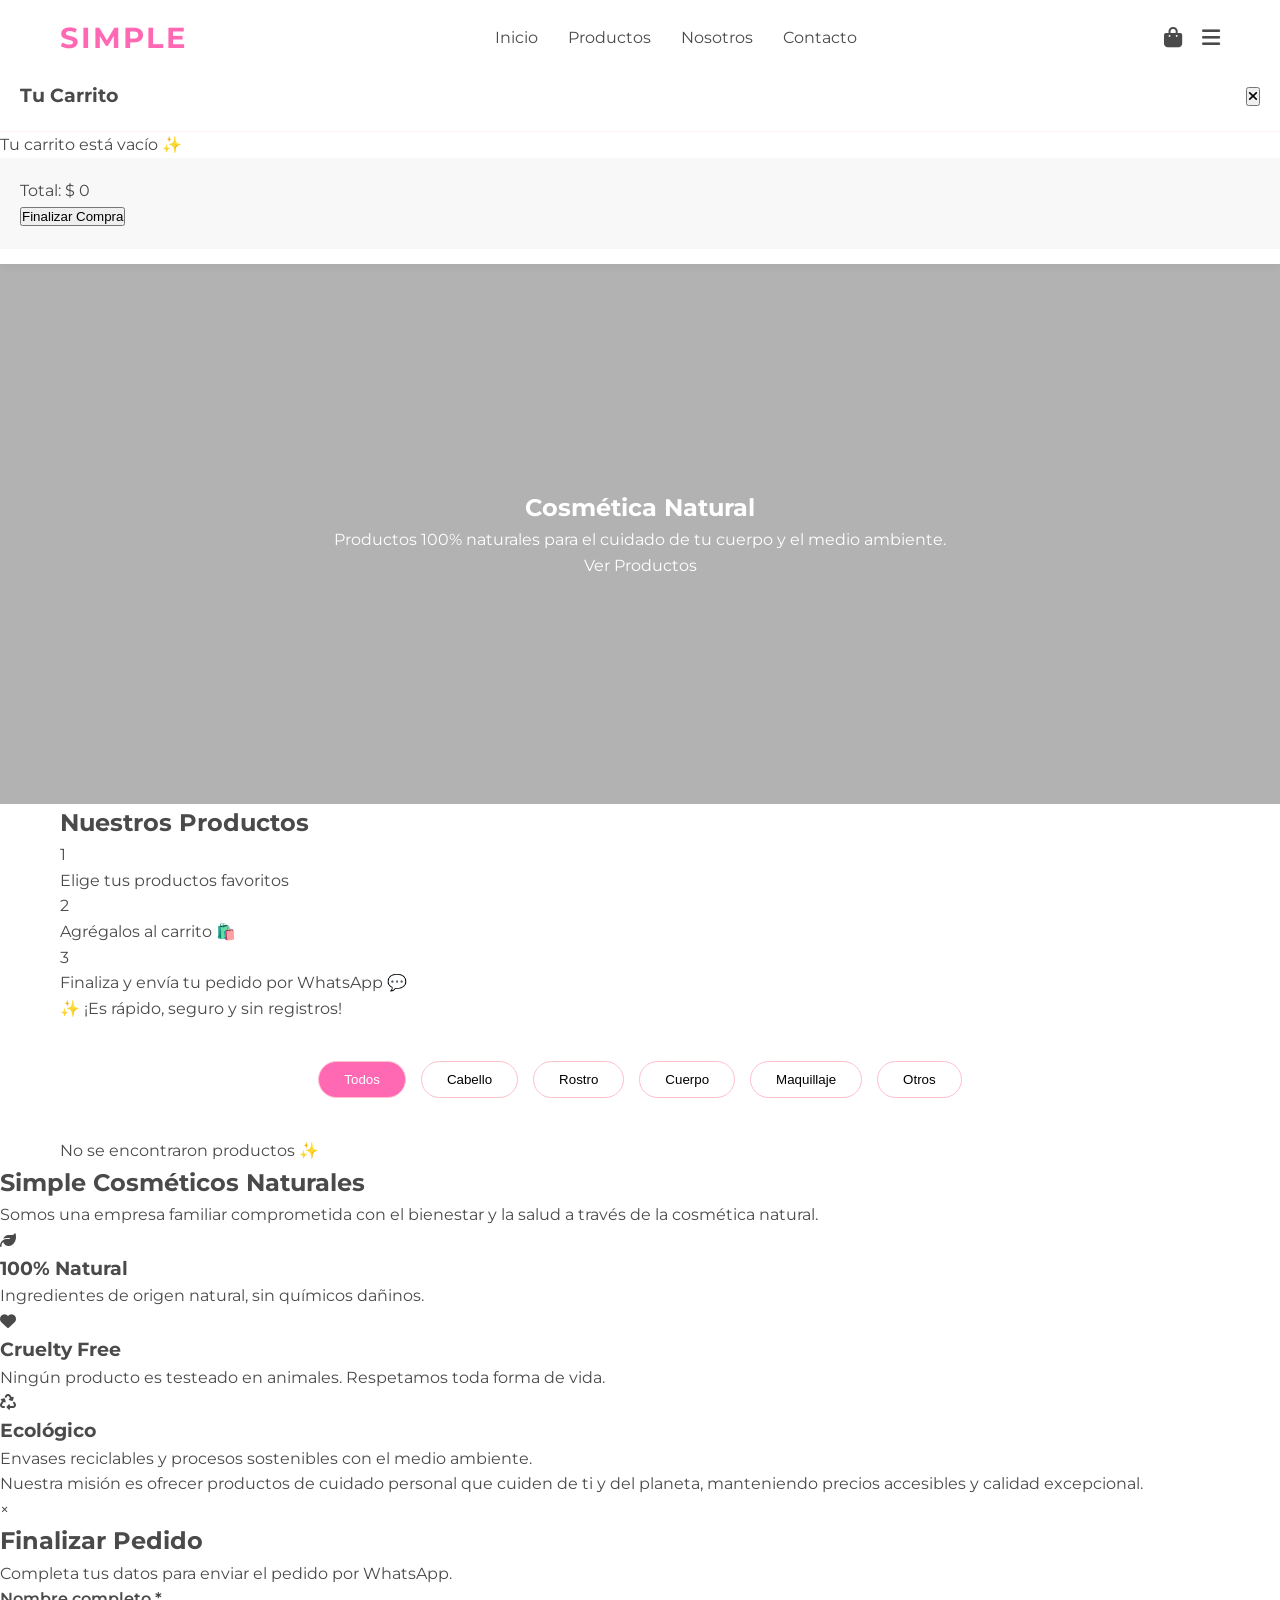
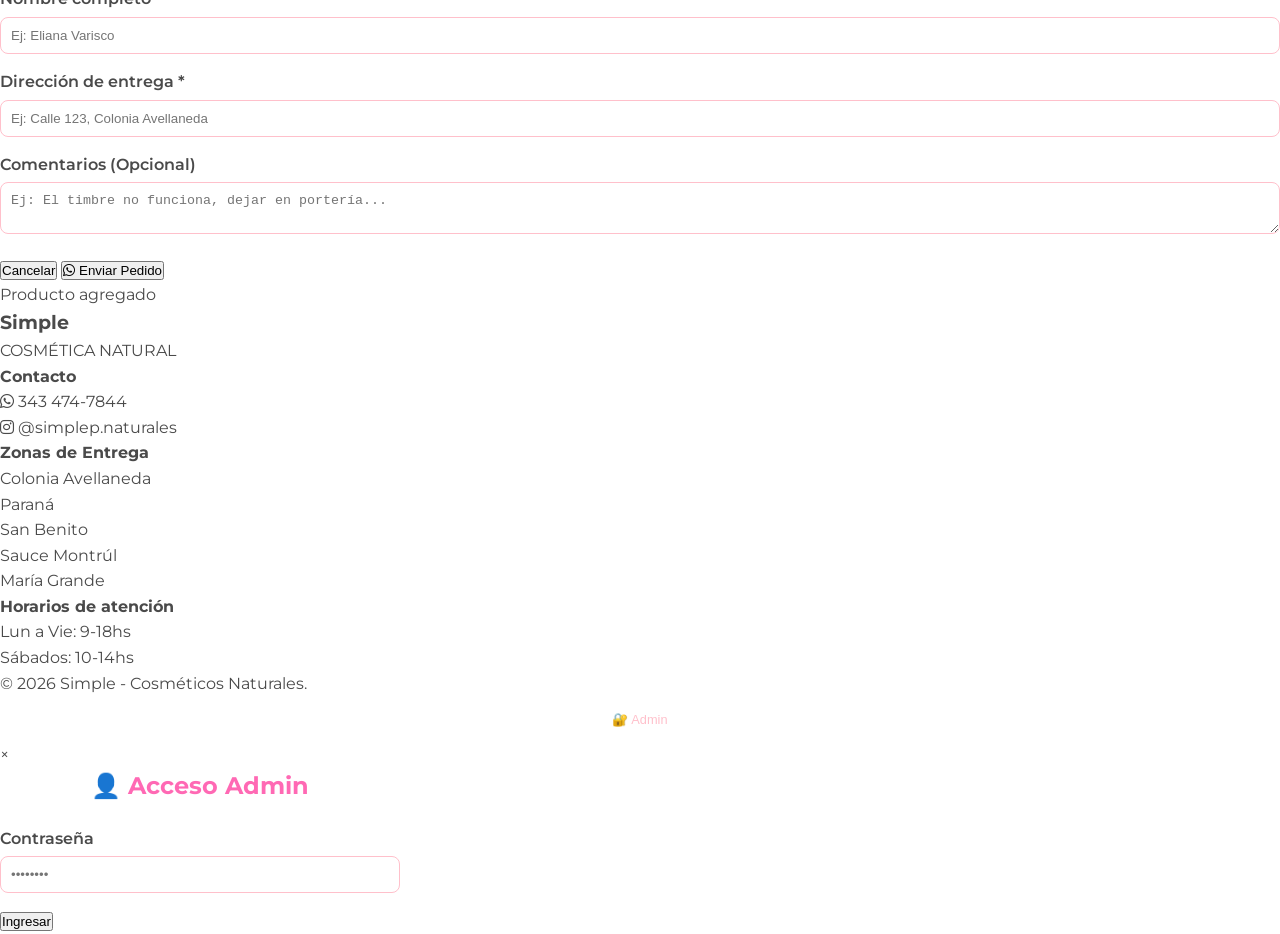
==== commit 5f37bfdb: "Update index.html" ====
--- a/index.html
+++ b/index.html
@@ -7,12 +7,12 @@
     <meta name="description" content="Productos cosméticos naturales en Entre Ríos. Envíos a Colonia Avellaneda, Paraná y zonas aledañas.">
     
     <link rel="stylesheet" href="https://cdnjs.cloudflare.com/ajax/libs/font-awesome/6.4.0/css/all.min.css">
-    <link href="https://fonts.googleapis.com/css2?family=Montserrat:wght@300;400;500;600;700&display=swap" rel="stylesheet">
-    
+    <link href="https://fonts.googleapis.com/css2?family=Montserrat:wght@300;400;500;600&display=swap" rel="stylesheet">
     <link rel="stylesheet" href="css/style.css">
 </head>
 <body>
 
+    <!-- ========== HEADER ========== -->
     <header class="header">
         <div class="container header-container">
             <a href="#" class="logo">SIMPLE</a>
@@ -29,7 +29,7 @@
             <div class="header-icons">
                 <div class="cart-icon-container" id="cart-btn">
                     <i class="fas fa-shopping-bag"></i>
-                    <span class="cart-count" id="cart-count" style="display: none;">0</span>
+                    <span class="cart-count" id="cart-count">0</span>
                 </div>
                 <div class="menu-btn" id="menu-btn">
                     <i class="fas fa-bars"></i>
@@ -37,6 +37,7 @@
             </div>
         </div>
 
+        <!-- Dropdown del Carrito -->
         <div class="cart-dropdown" id="cart-dropdown">
             <div class="cart-header">
                 <h3>Tu Carrito</h3>
@@ -46,6 +47,8 @@
                 <p class="empty-cart-msg">Tu carrito está vacío</p>
             </div>
             <div class="cart-footer">
+                <!-- Aquí aparece el resumen de descuentos por promo si aplica -->
+                <div id="cart-promo-summary" class="cart-promo-summary" style="display:none;"></div>
                 <div class="cart-total">
                     <span>Total:</span>
                     <span id="cart-total-price">$0</span>
@@ -55,6 +58,7 @@
         </div>
     </header>
 
+    <!-- ========== HERO ========== -->
     <section id="inicio" class="hero">
         <div class="hero-content">
             <h1>Cosmética Natural</h1>
@@ -63,10 +67,12 @@
         </div>
     </section>
 
+    <!-- ========== PRODUCTOS ========== -->
     <section id="productos" class="products-section">
         <div class="container">
             <h2 class="section-title">Nuestros Productos</h2>
             
+            <!-- Guía de compra -->
             <div class="shopping-guide">
                 <div class="guide-steps">
                     <div class="step">
@@ -85,11 +91,17 @@
                 <p class="guide-note">✨ ¡Es rápido, seguro y sin registros!</p>
             </div>
 
-            <div class="offers-section" style="margin-bottom: 40px;">
-                <div class="offers-container" id="offers-display">
-                    </div>
-            </div>
-
+            <!-- ========== SECCIÓN DE OFERTAS ==========
+                 Visible solo cuando hay al menos 1 promo activa.
+                 Se construye dinámicamente desde JS con los datos de products.json → "promociones".
+                 Máximo 3 tarjetas de oferta.
+            -->
+            <div class="offers-section" id="offers-section" style="display:none;">
+                <h3 class="offers-title">🏷️ Ofertas Especiales</h3>
+                <div class="offers-container" id="offers-container"></div>
+            </div>
+
+            <!-- Filtros por categoría -->
             <div class="categories-filter">
                 <button class="filter-btn active" data-category="todos">Todos</button>
                 <button class="filter-btn" data-category="cabello">Cabello</button>
@@ -99,10 +111,12 @@
                 <button class="filter-btn" data-category="otros">Otros</button>
             </div>
 
-            <div class="products-grid" id="products-grid"></div>
+            <!-- Contenedor de productos (se llena con JS) -->
+            <div class="products-container" id="products-container"></div>
         </div>
     </section>
 
+    <!-- ========== NOSOTROS ========== -->
     <section id="nosotros" class="about-section">
         <div class="about-container">
             <div class="about-content">
@@ -132,10 +146,11 @@
         </div>
     </section>
 
+    <!-- ========== MODAL CHECKOUT ========== -->
     <div id="checkout-modal" class="modal">
         <div class="modal-content">
             <span class="close-modal">&times;</span>
-            <h2 style="color: var(--rosa-principal);">Finalizar Pedido</h2>
+            <h2>Finalizar Pedido</h2>
             <p>Completa tus datos para enviar el pedido por WhatsApp.</p>
             
             <form id="checkout-form">
@@ -146,6 +161,10 @@
                 <div class="form-group">
                     <label for="customer-address">Dirección de entrega *</label>
                     <input type="text" id="customer-address" required placeholder="Ej: Calle 123, Colonia Avellaneda">
+                </div>
+                <div class="form-group">
+                    <label for="customer-comments">Comentarios (Opcional)</label>
+                    <textarea id="customer-comments" placeholder="Ej: El timbre no funciona, dejar en portería..."></textarea>
                 </div>
                 
                 <div class="form-actions">
@@ -158,8 +177,10 @@
         </div>
     </div>
 
+    <!-- ========== NOTIFICACIÓN TOAST ========== -->
     <div id="notification" class="notification">Producto agregado</div>
 
+    <!-- ========== FOOTER ========== -->
     <footer id="contacto">
         <div class="footer-container">
             <div class="footer-logo">
@@ -170,7 +191,7 @@
             <div class="footer-content">
                 <div class="footer-column">
                     <h4>Contacto</h4>
-                    <ul class="contact-list" style="list-style: none; padding: 0;">
+                    <ul class="contact-list">
                         <li>
                             <a href="https://wa.me/5493434747844" target="_blank">
                                 <i class="fab fa-whatsapp"></i> 343 474-7844
@@ -186,7 +207,7 @@
                 
                 <div class="footer-column">
                     <h4>Zonas de Entrega</h4>
-                    <ul class="hours-list" style="list-style: none; padding: 0;">
+                    <ul class="hours-list">
                         <li>Colonia Avellaneda</li>
                         <li>Paraná</li>
                         <li>San Benito</li>
@@ -197,7 +218,7 @@
                 
                 <div class="footer-column">
                     <h4>Horarios de atención</h4>
-                    <ul class="quick-links" style="list-style: none; padding: 0;">
+                    <ul class="quick-links">
                         <li>Lun a Vie: 9-18hs</li>
                         <li>Sábados: 10-14hs</li>
                     </ul>
@@ -216,6 +237,7 @@
         </div>
     </footer>
 
+    <!-- ========== MODAL LOGIN ADMIN ========== -->
     <div id="admin-login-modal" class="modal">
         <div class="modal-content" style="max-width: 400px;">
             <span class="close-modal" id="close-admin-login">&times;</span>
@@ -230,19 +252,38 @@
         </div>
     </div>
 
+    <!-- ========== PANEL DE ADMINISTRACIÓN ==========
+         Estructura de pestañas:
+         · Tab "Productos" → crear/editar/eliminar familias y sus variantes
+         · Tab "Ofertas"   → crear/editar/activar/desactivar/eliminar promociones
+         El panel se posiciona sobre el contenido (fixed, top:70px) y cubre la vista.
+    -->
     <div id="admin-panel" class="admin-panel" style="display: none;">
         <div class="admin-header">
-            <h3>⚙️ Panel de Control</h3>
-            <div>
-                <button id="add-product-btn" class="btn-primary">+ Nuevo Producto</button>
-                <button id="logout-admin-btn" class="btn-secondary">Salir</button>
-            </div>
-        </div>
-        <div class="admin-products-list" id="admin-products-list">
-            <p style="text-align: center; color: var(--texto-claro); padding: 20px;">
-                El panel avanzado de familias y variantes se encuentra en desarrollo. 
-                Por ahora, por favor gestiona el inventario directamente desde GitHub editando el archivo <code>products.json</code>.
-            </p>
+            <h3>⚙️ Panel de Administración</h3>
+            <button id="logout-admin-btn" class="btn-secondary">Salir</button>
+        </div>
+
+        <!-- Pestañas -->
+        <div class="admin-tabs">
+            <button class="admin-tab active" data-tab="productos">📦 Productos</button>
+            <button class="admin-tab" data-tab="ofertas">🏷️ Ofertas</button>
+        </div>
+
+        <!-- Contenido: Productos -->
+        <div class="admin-tab-content active" id="tab-productos">
+            <div class="admin-tab-actions">
+                <button id="add-product-btn" class="btn-primary">+ Nueva Familia de Productos</button>
+            </div>
+            <div id="admin-products-list" class="admin-products-list"></div>
+        </div>
+
+        <!-- Contenido: Ofertas -->
+        <div class="admin-tab-content" id="tab-ofertas">
+            <div class="admin-tab-actions">
+                <button id="add-promo-btn" class="btn-primary">+ Nueva Oferta</button>
+            </div>
+            <div id="admin-promos-list" class="admin-promos-list"></div>
         </div>
     </div>
 
